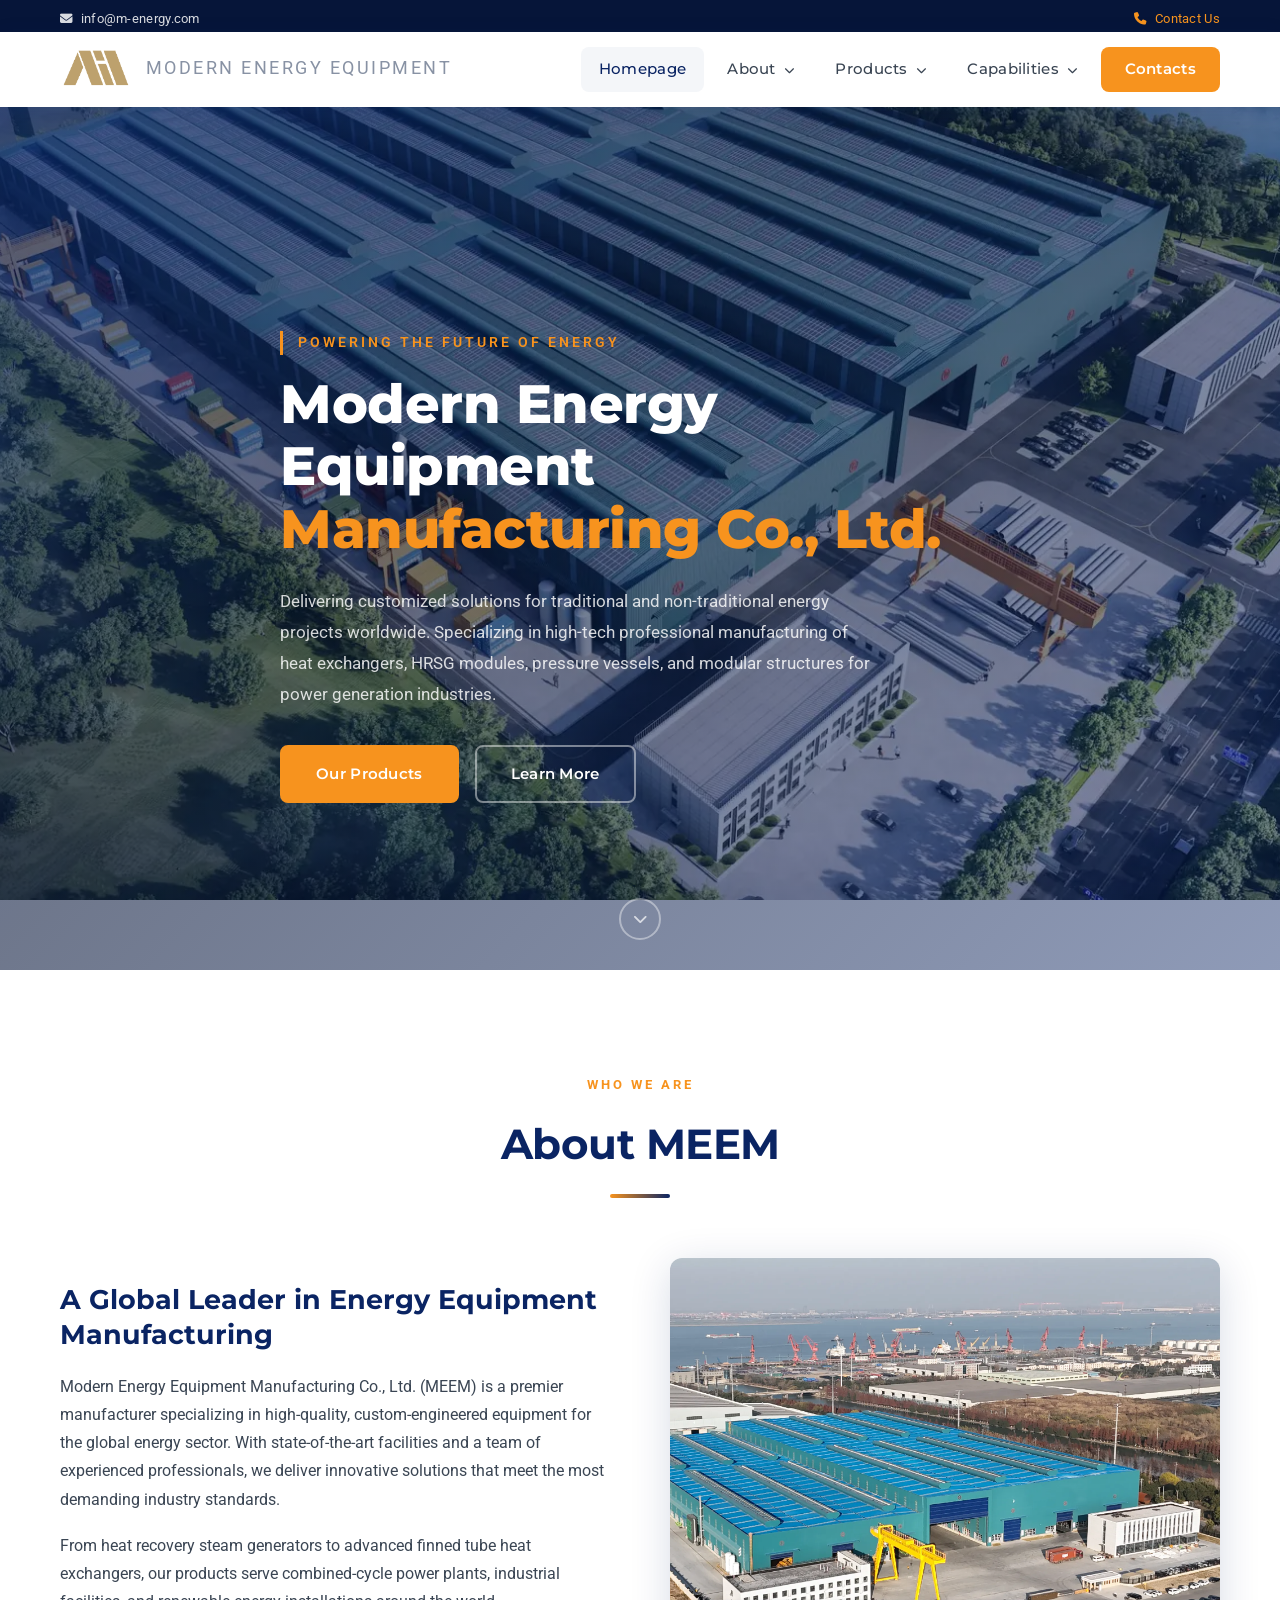
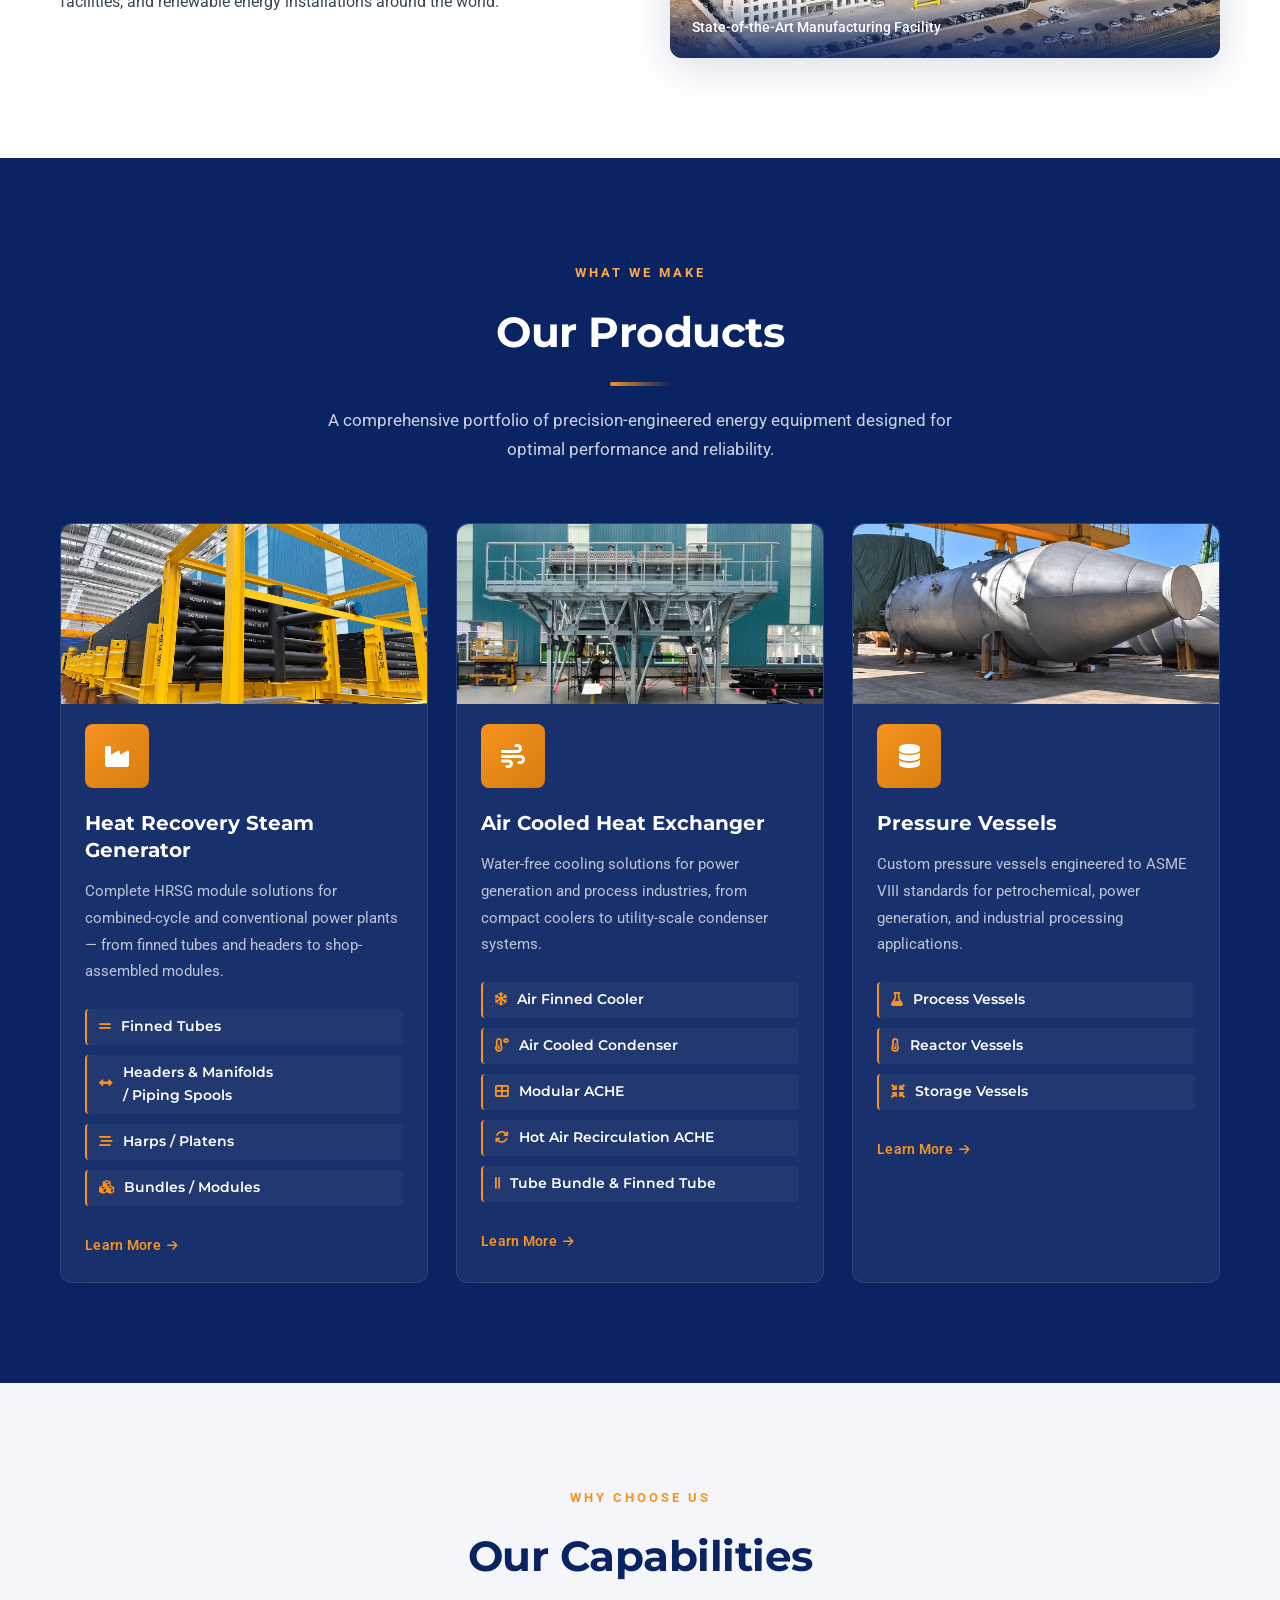
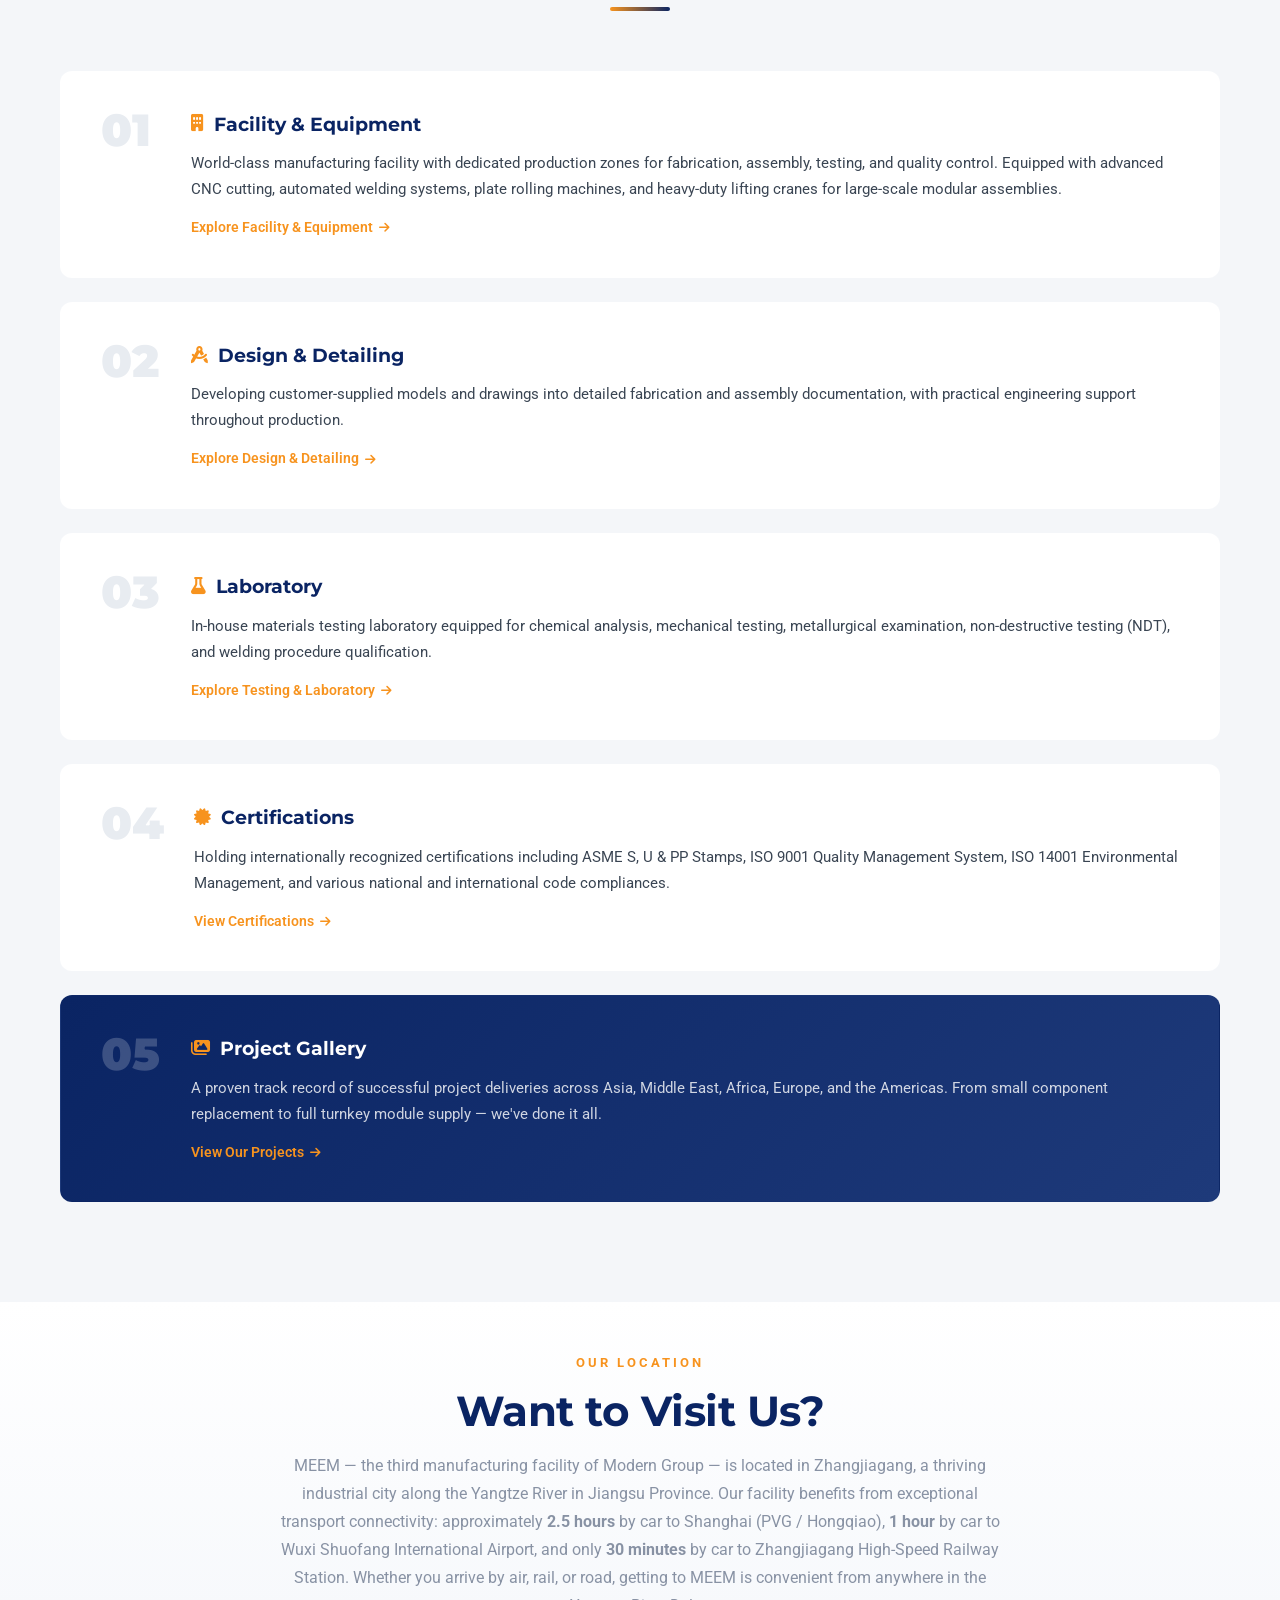
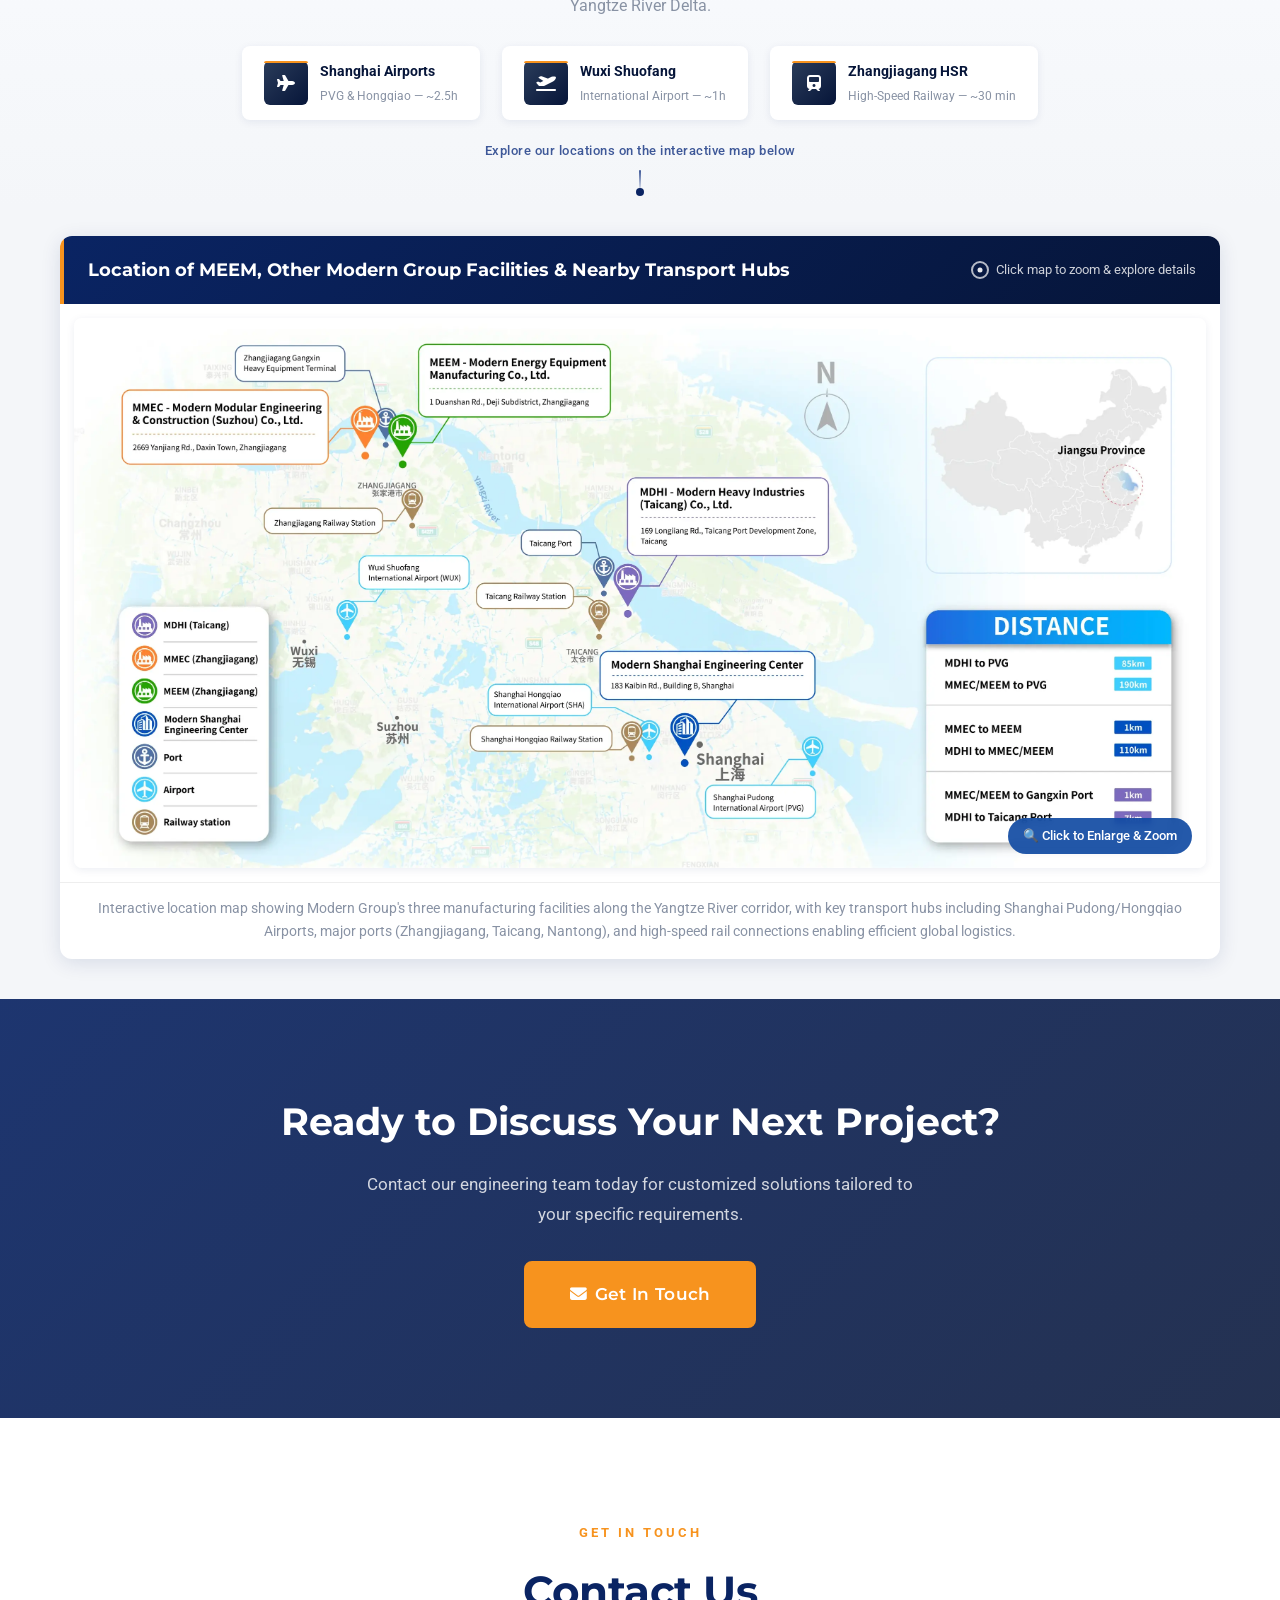
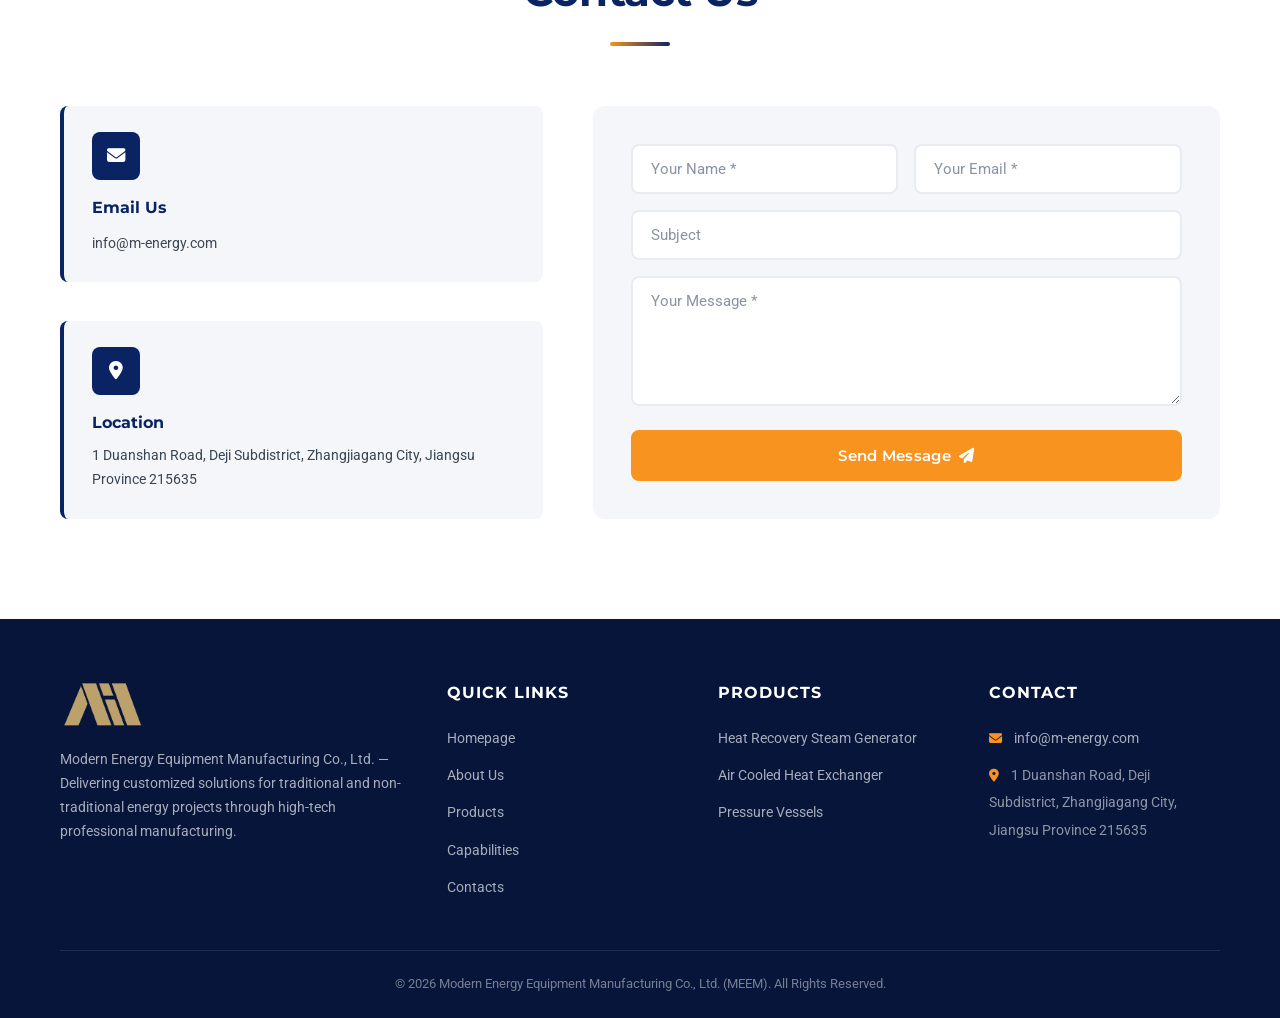
==== index.html @ c02b6c13 "Link every homepage capability to its detail page" ====
<!DOCTYPE html>
<html lang="en">
<head>
    <meta charset="UTF-8">
    <meta name="viewport" content="width=device-width, initial-scale=1.0">
    <title>MEEM | HRSG, Air Cooled Heat Exchanger &amp; Pressure Vessel Manufacturer</title>
    <meta name="description" content="Modern Energy Equipment Manufacturing Co., Ltd. (MEEM) builds HRSG, air cooled heat exchangers, and ASME pressure vessels in Zhangjiagang, China. ASME S/U/PP certified.">
    <script type="application/ld+json">
    {
      "@context": "https://schema.org",
      "@type": "Organization",
      "name": "Modern Energy Equipment Manufacturing Co., Ltd.",
      "alternateName": "MEEM",
      "url": "https://m-energy.com",
      "logo": "https://m-energy.com/images/tablogo.png",
      "email": "info@m-energy.com",
      "address": {
        "@type": "PostalAddress",
        "streetAddress": "1 Duanshan Road, Deji Subdistrict",
        "addressLocality": "Zhangjiagang City",
        "addressRegion": "Jiangsu Province",
        "postalCode": "215635",
        "addressCountry": "CN"
      },
      "description": "MEEM designs and builds HRSG, air cooled heat exchangers, and ASME pressure vessels in Zhangjiagang, China."
    }
    </script>
    <!-- Favicon -->
    <link rel="icon" type="image/png" href="images/iconlogo.png">
    <link rel="shortcut icon" type="image/png" href="images/iconlogo.png">
    <link rel="stylesheet" href="css/styles.css">
    <!-- Google Fonts -->
    <link href="https://fonts.googleapis.com/css2?family=Roboto:wght@300;400;500;700;900&family=Montserrat:wght@400;600;700;800&display=swap" rel="stylesheet">
    <!-- Font Awesome for icons -->
    <link rel="stylesheet" href="https://cdnjs.cloudflare.com/ajax/libs/font-awesome/6.5.1/css/all.min.css">

    <!-- Interactive Map Styles -->
    <style>
        .map-section { padding:28px 0 40px; background:var(--off-white); }
        .map-card { background:var(--white); border-radius:var(--radius-lg); box-shadow:var(--shadow-md); overflow:hidden; }
        .map-title-bar { background:linear-gradient(135deg,var(--primary),var(--primary-dark)); padding:18px 24px; display:flex; align-items:center; justify-content:space-between; flex-wrap:wrap; gap:8px; border-left:4px solid var(--secondary); }
        .map-title-bar h3 { color:#fff; font-family:var(--font-heading); font-size:1.15rem; font-weight:700; margin:0; }
        .map-hint-inline { display:flex; align-items:center; gap:7px; color:rgba(255,255,255,0.8); font-size:0.82rem; }
        .map-hint-dot { width:18px;height:18px;border:2px solid rgba(255,255,255,0.7);border-radius:50%;position:relative;flex-shrink:0; }
        .map-hint-dot::after{content:'';position:absolute;top:50%;left:50%;transform:translate(-50%,-50%);width:5px;height:5px;background:rgba(255,255,255,0.9);border-radius:50%;}
        .map-container { padding:14px; cursor:pointer; transition:background 0.25s; }
        .map-container:hover{background:#f8fafc;}
        .map-image-wrapper { border-radius:var(--radius-md); overflow:hidden; box-shadow:var(--shadow-sm); transition:box-shadow 0.3s ease; position:relative; }
        .map-container:hover .map-image-wrapper { box-shadow:0 8px 28px rgba(21,101,192,0.16); }
        .map-image-wrapper img { width:100%;height:auto;display:block;transition:transform 0.4s ease; }
        .map-container:hover .map-image-wrapper img{transform:scale(1.008);}
        .zoom-badge { position:absolute;bottom:14px;right:14px;background:rgba(13,71,161,0.9);color:#fff;padding:7px 15px;border-radius:20px;font-size:0.8rem;font-weight:500;display:flex;align-items:center;gap:6px;backdrop-filter:blur(4px);transition:all 0.3s ease; }
        .map-container:hover .zoom-badge{background:var(--primary); transform:translateY(-2px); }
        .map-caption-text { padding:14px 24px 16px;text-align:center;color:var(--mid-gray);font-size:0.88rem;line-height:1.65;border-top:1px solid #eee; }

        /* Visit Us Transition Section */
        .visit-transition-section { padding:46px 0 16px; background:linear-gradient(180deg, var(--white) 0%, #f7f9fc 60%, var(--off-white) 100%); text-align:center; position:relative; }
        .visit-content { max-width:820px; margin:0 auto; }
        .visit-tag { display:inline-block; font-size:0.82rem; font-weight:700; text-transform:uppercase; letter-spacing:3px; color:var(--secondary); margin-bottom:12px; }
        .visit-text h2 { font-family:var(--font-heading); font-size:2.6rem; font-weight:700; color:var(--primary); margin:0 0 15px; letter-spacing:-0.5px; line-height:1.2; }
        .visit-desc { font-size:1rem; color:var(--mid-gray); line-height:1.75; margin:0 auto 26px; max-width:720px; }
        .visit-highlights { display:flex; justify-content:center; gap:22px; flex-wrap:wrap; }
        .visit-hl-item { display:flex; align-items:center; gap:12px; background:var(--white); padding:14px 22px; border-radius:var(--radius-md); box-shadow:var(--shadow-sm); transition:transform 0.3s ease, box-shadow 0.3s ease; min-width:180px; }
        .visit-hl-item:hover { transform:translateY(-3px); box-shadow:0 6px 24px rgba(10,36,99,0.12); }
        .visit-hl-icon { width:44px;height:44px;background:linear-gradient(135deg, #2a3c5a 0%, var(--primary-dark) 100%);border-radius:6px;display:flex;align-items:center;justify-content:center;color:#fff;font-size:1rem;flex-shrink:0; position:relative; }
        .visit-hl-icon::before{content:'';position:absolute;top:0;left:0;width:100%;height:2px;background:var(--secondary);border-radius:6px 6px 0 0;}
        .visit-hl-text { text-align:left; }
        .visit-hl-text strong { display:block; font-size:0.85rem; color:var(--primary-dark); font-weight:700; }
        .visit-hl-text span { display:block; font-size:0.78rem; color:var(--mid-gray); margin-top:2px; }
        .visit-arrow-hint { margin-top:20px; }
        .visit-arrow-hint span { display:block; font-size:0.82rem; color:var(--primary-accent); letter-spacing:0.5px; font-weight:500; margin-bottom:8px; }
        .visit-arrow-line { width:2px;height:22px;background:linear-gradient(to bottom, var(--primary-accent), transparent); margin:0 auto; position:relative; border-radius:1px; }
        .visit-arrow-dot { width:8px;height:8px;background:var(--primary); border-radius:50%; position:absolute; bottom:-4px;left:50%;transform:translateX(-50%); animation:visitBounce 1.8s ease-in-out infinite; }
        @keyframes visitBounce { 0%,100%{transform:translateX(-50%) translateY(0);opacity:1;} 50%{transform:translateX(-50%) translateY(6px);opacity:0.5;} }

        /* Lightbox */
        .lb-overlay { display:none;position:fixed;inset:0;background:rgba(0,0,0,0.89);z-index:9999;justify-content:center;align-items:center;backdrop-filter:blur(8px);opacity:0;transition:opacity 0.35s ease; }
        .lb-overlay.active{display:flex;opacity:1;}
        .lb-content{ position:relative;max-width:95vw;max-height:95vh;transform:scale(0.92);transition:transform 0.35s cubic-bezier(0.34,1.56,0.64,1); }
        .lb-overlay.active .lb-content{transform:scale(1); }
        .lb-content img{ max-width:95vw;max-height:90vh;object-fit:contain;border-radius:8px;box-shadow:0 20px 80px rgba(0,0,0,0.5);user-select:none;-webkit-user-drag:none;cursor:grab; }
        .lb-content img:active{cursor:grabbing;}
        .lb-close-btn{ position:fixed;top:22px;right:26px;width:46px;height:46px;background:rgba(255,255,255,0.13);border:1px solid rgba(255,255,255,0.24);border-radius:50%;color:#fff;font-size:20px;cursor:pointer;z-index:10001;display:flex;align-items:center;justify-content:center;transition:all 0.3s ease; }
        .lb-close-btn:hover{ background:rgba(255,255,255,0.28); transform:rotate(90deg); }
        .lb-info-bar{ position:fixed;bottom:24px;left:50%;transform:translateX(-50%);background:rgba(13,71,161,0.9);color:#fff;padding:9px 24px;border-radius:24px;font-size:0.82rem;z-index:10001;backdrop-filter:blur(4px);white-space:nowrap; }
        .lb-zoom-controls{ position:fixed;bottom:76px;right:26px;display:flex;flex-direction:column;gap:7px;z-index:10001; }
        .lb-zoom-btn{ width:42px;height:42px;background:rgba(255,255,255,0.13);border:1px solid rgba(255,255,255,0.24);border-radius:10px;color:#fff;font-size:19px;cursor:pointer;display:flex;align-items:center;justify-content:center;transition:all 0.2s ease; }
        .lb-zoom-btn:hover{ background:rgba(255,255,255,0.28); }
        .lb-zoom-level{ position:fixed;bottom:176px;right:26px;background:rgba(0,0,0,0.55);color:#fff;padding:4px 12px;border-radius:12px;font-size:0.76rem;z-index:10001; }
        @media(max-width:768px){
            .visit-transition-section{padding:36px 0 10px;}
            .visit-text h2{font-size:1.7rem;}
            .visit-desc{font-size:0.92rem;margin-bottom:24px;}
            .visit-highlights{flex-direction:column;align-items:center;gap:14px;}
            .visit-hl-item{min-width:auto;width:100%;max-width:320px;justify-content:flex-start;}
            .map-title-bar{flex-direction:column;text-align:center;}
            .map-container{padding:14px;}
            .lb-zoom-controls{bottom:66px;right:14px;}
            .lb-zoom-btn{width:38px;height:38px;}
            .lb-info-bar{font-size:0.75rem;padding:7px 16px;}
        }
        #heat-recovery .product-card-image img { object-position:center 65%; transform:scale(1); transform-origin:center 65%; }
        #heat-recovery:hover .product-card-image img { transform:scale(1.05); }
        #heat-recovery .header-piping-label { display:flex; flex-direction:column; gap:3px; line-height:1.45; }
        #heat-recovery .header-piping-label > span { display:block; }
        #products .sub-product-list.compact li { font-size:0.86rem; font-weight:600; line-height:1.45; }
        #products .sub-product-list.compact li span { font-size:inherit; font-weight:inherit; line-height:inherit; }
        #heat-recovery .piping-label { font-size:inherit; font-weight:inherit; color:inherit; }
        #heat-recovery .header-piping-item > i { align-self:center; flex-shrink:0; }
    </style>
    <link rel="stylesheet" href="css/product-hero-backgrounds.css?v=20261022-balanced">
</head>
<body>

    <!-- ==================== TOP BAR ==================== -->
    <div class="top-bar">
        <div class="container">
            <div class="top-bar-left">
                <span><i class="fas fa-envelope"></i> info@m-energy.com</span>
            </div>
            <div class="top-bar-right">
                <a href="#contacts"><i class="fas fa-phone"></i> Contact Us</a>
            </div>
        </div>
    </div>

    <!-- ==================== NAVIGATION ==================== -->
    <header class="main-header" id="mainHeader">
        <div class="container">
            <nav class="navbar">
                <!-- Logo -->
                <a href="#homepage" class="logo">
                    <img src="images/tablogo.png" alt="MEEM - Modern Energy Equipment Manufacturing" class="logo-img" />
                    <span class="logo-sub">Modern Energy Equipment</span>
                </a>

                <!-- Mobile Menu Toggle -->
                <button class="mobile-toggle" id="mobileToggle" aria-label="Toggle Menu">
                    <span></span>
                    <span></span>
                    <span></span>
                </button>

                <!-- Navigation Links -->
                <ul class="nav-menu" id="navMenu">
                    <li><a href="#homepage" class="active">Homepage</a></li>

                    <li class="dropdown">
                        <a href="#about">About <i class="fas fa-chevron-down"></i></a>
                        <ul class="dropdown-menu">
                            <li><a href="about-us.html">About Us</a></li>
                            <li><a href="sustainability.html">Sustainability</a></li>
                            <li><a href="governance.html">Governance</a></li>
                        </ul>
                    </li>

                    <li class="dropdown">
                        <a href="#products">Products <i class="fas fa-chevron-down"></i></a>
                        <ul class="dropdown-menu dropdown-wide">
                            <li><a href="heat-recovery.html">Heat Recovery Steam Generator</a></li>
                            <li><a href="air-cooled.html">Air Cooled Heat Exchanger</a></li>
                            <li><a href="pressure-vessels.html">Pressure Vessels</a></li>
                        </ul>
                    </li>

                    <li class="dropdown">
                        <a href="#capabilities">Capabilities <i class="fas fa-chevron-down"></i></a>
                        <ul class="dropdown-menu">
                            <li><a href="facility.html">Facility &amp; Equipment</a></li>
                            <li><a href="design.html">Design &amp; Detailing</a></li>
                            <li><a href="laboratory.html">Laboratory</a></li>
                            <li><a href="certifications.html">Certifications</a></li>
                            <li><a href="project-gallery.html">Project Gallery</a></li>
                        </ul>
                    </li>

                    <li><a href="#contacts" class="btn-nav-contact">Contacts</a></li>
                </ul>
            </nav>
        </div>
    </header>

    <!-- ==================== HERO SECTION ==================== -->
    <section class="hero" id="homepage">
        <div class="hero-overlay"></div>
        <div class="container hero-content">
            <div class="hero-text">
                <span class="hero-tagline">Powering the Future of Energy</span>
                <h1>Modern Energy Equipment<br><span class="highlight">Manufacturing Co., Ltd.</span></h1>
                <p class="hero-description">
                    Delivering customized solutions for traditional and non-traditional energy projects worldwide.
                    Specializing in high-tech professional manufacturing of heat exchangers, HRSG modules,
                    pressure vessels, and modular structures for power generation industries.
                </p>
                <div class="hero-buttons">
                    <a href="#products" class="btn btn-primary">Our Products</a>
                    <a href="about-us.html" class="btn btn-outline">Learn More</a>
                </div>
            </div>
        </div>
        <div class="hero-scroll-indicator">
            <a href="#about-intro"><i class="fas fa-chevron-down"></i></a>
        </div>
    </section>

    <!-- ==================== ABOUT INTRO SECTION ==================== -->
    <section class="section about-intro" id="about-intro">
        <div class="container">
            <div class="section-header">
                <span class="section-tag">Who We Are</span>
                <h2>About MEEM</h2>
                <div class="section-line"></div>
            </div>
            <div class="about-grid">
                <div class="about-content">
                    <h3>A Global Leader in Energy Equipment Manufacturing</h3>
                    <p>
                        Modern Energy Equipment Manufacturing Co., Ltd. (MEEM) is a premier manufacturer
                        specializing in high-quality, custom-engineered equipment for the global energy sector.
                        With state-of-the-art facilities and a team of experienced professionals,
                        we deliver innovative solutions that meet the most demanding industry standards.
                    </p>
                    <p>
                        From heat recovery steam generators to advanced finned tube heat exchangers,
                        our products serve combined-cycle power plants, industrial facilities, and
                        renewable energy installations around the world.
                    </p>
                </div>
                <div class="about-image">
                    <div class="image-frame">
                        <img src="images/workshop_birdview.webp" alt="MEEM Modern Manufacturing Facility" />
                        <div class="image-caption">State-of-the-Art Manufacturing Facility</div>
                    </div>
                </div>
            </div>
        </div>
    </section>

    <!-- ==================== PRODUCTS SECTION ==================== -->
    <section class="section products-section" id="products">
        <div class="container">
            <div class="section-header light">
                <span class="section-tag">What We Make</span>
                <h2>Our Products</h2>
                <div class="section-line"></div>
                <p class="section-desc">
                    A comprehensive portfolio of precision-engineered energy equipment
                    designed for optimal performance and reliability.
                </p>
            </div>

            <div class="products-grid">

                <!-- ========== Category A: Heat Recovery Steam Generator ========== -->
                <div class="product-card product-category" id="heat-recovery">
                    <div class="product-card-image">
                        <img src="images/hrsg-module-bright.webp" alt="Heat Recovery Steam Generator Modules" />
                    </div>
                    <div class="product-icon">
                        <i class="fas fa-industry"></i>
                    </div>
                    <h3>Heat Recovery Steam Generator</h3>
                    <p>Complete HRSG module solutions for combined-cycle and conventional power plants — from finned tubes and headers to shop-assembled modules.</p>
                    <ul class="sub-product-list compact">
                        <li><i class="fas fa-grip-lines"></i> <span>Finned Tubes</span></li>
                        <li class="header-piping-item"><i class="fas fa-arrows-alt-h"></i> <span class="header-piping-label"><span>Headers &amp; Manifolds</span><span class="piping-label">/ Piping Spools</span></span></li>
                        <li><i class="fas fa-stream"></i> <span>Harps / Platens</span></li>
                        <li><i class="fas fa-cubes"></i> <span>Bundles / Modules</span></li>
                    </ul>
                    <a href="heat-recovery.html" class="product-link">Learn More <i class="fas fa-arrow-right"></i></a>
                </div>

                <!-- ========== Category B: Air Cooled Heat Exchanger ========== -->
                <div class="product-card product-category" id="air-cooled">
                    <div class="product-card-image">
                        <img src="images/air_finned_cooler.webp" alt="Air Cooled Heat Exchanger" />
                    </div>
                    <div class="product-icon">
                        <i class="fas fa-wind"></i>
                    </div>
                    <h3>Air Cooled Heat Exchanger</h3>
                    <p>Water-free cooling solutions for power generation and process industries, from compact coolers to utility-scale condenser systems.</p>
                    <ul class="sub-product-list compact">
                        <li><i class="fas fa-snowflake"></i> <span>Air Finned Cooler</span></li>
                        <li><i class="fas fa-temperature-low"></i> <span>Air Cooled Condenser</span></li>
                        <li><i class="fas fa-th-large"></i> <span>Modular ACHE</span></li>
                        <li><i class="fas fa-sync-alt"></i> <span>Hot Air Recirculation ACHE</span></li>
                        <li><i class="fas fa-grip-lines-vertical"></i> <span>Tube Bundle &amp; Finned Tube</span></li>
                    </ul>
                    <a href="air-cooled.html" class="product-link">Learn More <i class="fas fa-arrow-right"></i></a>
                </div>

                <!-- ========== Category C: Pressure Vessels ========== -->
                <div class="product-card product-category" id="pressure-vessels">
                    <div class="product-card-image pv-card-image">
                        <img src="images/pressure_vessel.webp" alt="Pressure Vessel" />
                    </div>
                    <div class="product-icon">
                        <i class="fas fa-database"></i>
                    </div>
                    <h3>Pressure Vessels</h3>
                    <p>Custom pressure vessels engineered to ASME VIII standards for petrochemical, power generation, and industrial processing applications.</p>
                    <ul class="sub-product-list compact">
                        <li><i class="fas fa-flask"></i> <span>Process Vessels</span></li>
                        <li><i class="fas fa-thermometer-half"></i> <span>Reactor Vessels</span></li>
                        <li><i class="fas fa-compress-arrows-alt"></i> <span>Storage Vessels</span></li>
                    </ul>
                    <a href="pressure-vessels.html" class="product-link">Learn More <i class="fas fa-arrow-right"></i></a>
                </div>

            </div>
        </div>
    </section>

    <!-- ==================== CAPABILITIES SECTION ==================== -->
    <section class="section capabilities-section" id="capabilities">
        <div class="container">
            <div class="section-header">
                <span class="section-tag">Why Choose Us</span>
                <h2>Our Capabilities</h2>
                <div class="section-line"></div>
            </div>

            <div class="capabilities-grid">
                <!-- Capability 1: Facility & Equipment -->
                <div class="capability-item">
                    <div class="cap-number">01</div>
                    <div class="cap-content">
                        <h3><i class="fas fa-building"></i> Facility &amp; Equipment</h3>
                        <p>World-class manufacturing facility with dedicated production zones for fabrication, assembly, testing, and quality control. Equipped with advanced CNC cutting, automated welding systems, plate rolling machines, and heavy-duty lifting cranes for large-scale modular assemblies.</p>
                        <a href="facility.html" class="cap-link">Explore Facility &amp; Equipment <i class="fas fa-arrow-right" aria-hidden="true"></i></a>
                    </div>
                </div>

                <!-- Design & Detailing -->
                <div class="capability-item">
                    <div class="cap-number">02</div>
                    <div class="cap-content">
                        <h3><i class="fas fa-drafting-compass"></i> Design &amp; Detailing</h3>
                        <p>Developing customer-supplied models and drawings into detailed fabrication and assembly documentation, with practical engineering support throughout production.</p>
                        <a href="design.html" class="cap-link">Explore Design &amp; Detailing <i class="fas fa-arrow-right"></i></a>
                    </div>
                </div>
                <!-- Capability 3: Laboratory -->
                <div class="capability-item">
                    <div class="cap-number">03</div>
                    <div class="cap-content">
                        <h3><i class="fas fa-flask"></i> Laboratory</h3>
                        <p>In-house materials testing laboratory equipped for chemical analysis, mechanical testing, metallurgical examination, non-destructive testing (NDT), and welding procedure qualification.</p>
                        <a href="laboratory.html" class="cap-link">Explore Testing &amp; Laboratory <i class="fas fa-arrow-right" aria-hidden="true"></i></a>
                    </div>
                </div>

                <!-- Capability 3: Certifications -->
                <div class="capability-item">
                    <div class="cap-number">04</div>
                    <div class="cap-content">
                        <h3><i class="fas fa-certificate"></i> Certifications</h3>
                        <p>Holding internationally recognized certifications including ASME S, U &amp; PP Stamps, ISO 9001 Quality Management System, ISO 14001 Environmental Management, and various national and international code compliances.</p>
                        <a href="certifications.html" class="cap-link">View Certifications <i class="fas fa-arrow-right" aria-hidden="true"></i></a>
                    </div>
                </div>

                <!-- Capability 5: Project Gallery -->
                <div class="capability-item gallery-highlight">
                    <div class="cap-number">05</div>
                    <div class="cap-content">
                        <h3><i class="fas fa-images"></i> Project Gallery</h3>
                        <p>A proven track record of successful project deliveries across Asia, Middle East, Africa, Europe, and the Americas. From small component replacement to full turnkey module supply — we've done it all.</p>
                        <a href="project-gallery.html" class="cap-link">View Our Projects <i class="fas fa-arrow-right"></i></a>
                    </div>
                </div>
            </div>
        </div>
    </section>

    <!-- ==================== VISIT US / LOCATION TRANSITION ==================== -->
    <section class="visit-transition-section" id="visitUs">
        <div class="container">
            <div class="visit-content">
                <div class="visit-text">
                    <span class="visit-tag">Our Location</span>
                    <h2>Want to Visit Us?</h2>
                    <p class="visit-desc">
                        MEEM — the third manufacturing facility of Modern Group — is located in Zhangjiagang,
                        a thriving industrial city along the Yangtze River in Jiangsu Province.
                        Our facility benefits from exceptional transport connectivity: approximately
                        <strong>2.5 hours </strong>by car to Shanghai (PVG / Hongqiao),
                        <strong>1 hour </strong>by car to Wuxi Shuofang International Airport,
                        and only <strong>30 minutes </strong>by car to Zhangjiagang High-Speed Railway Station.
                        Whether you arrive by air, rail, or road, getting to MEEM is convenient from anywhere in the Yangtze River Delta.
                    </p>
                </div>
                <div class="visit-highlights">
                    <div class="visit-hl-item">
                        <div class="visit-hl-icon"><i class="fas fa-plane"></i></div>
                        <div class="visit-hl-text">
                            <strong>Shanghai Airports</strong>
                            <span>PVG &amp; Hongqiao — ~2.5h</span>
                        </div>
                    </div>
                    <div class="visit-hl-item">
                        <div class="visit-hl-icon"><i class="fas fa-plane-departure"></i></div>
                        <div class="visit-hl-text">
                            <strong>Wuxi Shuofang</strong>
                            <span>International Airport — ~1h</span>
                        </div>
                    </div>
                    <div class="visit-hl-item">
                        <div class="visit-hl-icon"><i class="fas fa-train"></i></div>
                        <div class="visit-hl-text">
                            <strong>Zhangjiagang HSR</strong>
                            <span>High-Speed Railway — ~30 min</span>
                        </div>
                    </div>
                </div>
            </div>
            <div class="visit-arrow-hint">
                <span>Explore our locations on the interactive map below</span>
                <div class="visit-arrow-line"><div class="visit-arrow-dot"></div></div>
            </div>
        </div>
    </section>

    <!-- ==================== INTERACTIVE LOCATION MAP ==================== -->
    <section class="map-section" id="locationMap">
        <div class="container">
            <div class="map-card">
                <div class="map-title-bar">
                    <h3>Location of MEEM, Other Modern Group Facilities &amp; Nearby Transport Hubs</h3>
                    <div class="map-hint-inline">
                        <div class="map-hint-dot"></div>
                        Click map to zoom &amp; explore details
                    </div>
                </div>

                <div class="map-container" onclick="openMapLb()">
                    <div class="map-image-wrapper">
                        <img src="images/location_map_lg.webp" alt="Modern Group Strategic Sites & Nearby Transport Hubs Map" loading="lazy" />
                        <div class="zoom-badge">&#128269; Click to Enlarge &amp; Zoom</div>
                    </div>
                </div>
                <div class="map-caption-text">
                    Interactive location map showing Modern Group's three manufacturing facilities along the Yangtze River corridor,
                    with key transport hubs including Shanghai Pudong/Hongqiao Airports, major ports (Zhangjiagang, Taicang, Nantong),
                    and high-speed rail connections enabling efficient global logistics.
                </div>
            </div>
        </div>
    </section>

    <!-- Lightbox Overlay -->
    <div class="lb-overlay" id="mapLbox" onclick="closeMapLbBg(event)">
        <button class="lb-close-btn" onclick="closeMapLbFn()">&times;</button>
        <div class="lb-zoom-level" id="mLvl">100%</div>
        <div class="lb-zoom-controls">
            <button class="lb-zoom-btn" onclick="mZIn(event)" title="Zoom In">+</button>
            <button class="lb-zoom-btn" onclick="mZOut(event)" title="Zoom Out">&minus;</button>
            <button class="lb-zoom-btn" onclick="mZReset(event)" title="Reset">&#8634;</button>
        </div>
        <div class="lb-content"><img src="images/location_map_lg.webp" alt="Map Full Size" id="mImg" /></div>
        <div class="lb-info-bar">&#128270; Scroll to zoom &bull; Drag to pan &bull; Press Esc to close</div>
    </div>

    <script>
    (function(){
        var lb=document.getElementById('mapLbox'),img=document.getElementById('mImg'),lv=document.getElementById('mLvl'),
            zm=1,tx=0,ty=0,dg=false,sX,sY;
        function u(){ img.style.transform='scale('+zm+') translate('+tx+'px,'+ty+'px)'; lv.textContent=Math.round(zm*100)+'%'; }
        window.openMapLb=function(){ lb.classList.add('active'); document.body.style.overflow='hidden'; zm=1;tx=0;ty=0;u(); };
        window.closeMapLbFn=function(){ lb.classList.remove('active'); document.body.style.overflow=''; };
        window.closeMapLbBg=function(e){ if(e.target===lb) closeMapLbFn(); };
        function z(n){ zm=Math.max(.5,Math.min(5,n)); u(); }
        window.mZIn=function(e){if(e)e.stopPropagation();z(zm+0.3);};
        window.mZOut=function(e){if(e)e.stopPropagation();z(zm-0.3);};
        window.mZReset=function(e){if(e)e.stopPropagation();zm=1;tx=0;ty=0;u();};
        lb.addEventListener('wheel',function(e){e.preventDefault();z(zm+(e.deltaY>0?-0.15:0.15));},{passive:false});
        img.addEventListener('mousedown',function(e){if(zm>1){dg=true;sX=e.clientX-tx;sY=e.clientY-ty;img.style.cursor='grabbing';}});
        document.addEventListener('mousemove',function(e){if(!dg)return;tx=e.clientX-sX;ty=e.clientY-sY;u();});
        document.addEventListener('mouseup',function(){dg=false;img.style.cursor=zm>1?'grab':'default';});
        var tD=0,tZ=1;
        img.addEventListener('touchstart',function(e){if(e.touches.length===2){tD=gDist(e.touches);tZ=zm;}else if(e.touches.length===1&&zm>1){dg=true;sX=e.touches[0].clientX-tx;sY=e.touches[0].clientY-ty;}}, {passive:true});
        img.addEventListener('touchmove',function(e){if(e.touches.length===2){e.preventDefault();z(tZ*gDist(e.touches)/tD);}else if(e.touches.length===1&&dg){tx=e.touches[0].clientX-sX;ty=e.touches[0].clientY-sY;u();}}, {passive:false});
        img.addEventListener('touchend',function(){dg=false;});
        function gDist(t){var dx=t[0].clientX-t[1].clientX,dy=t[0].clientY-t[1].clientY;return Math.sqrt(dx*dx+dy*dy);}
        document.addEventListener('keydown',function(e){if(!lb.classList.contains('active'))return;if(e.key==='Escape')closeMapLbFn();else if(e.key==='+'||e.key==='=')mZIn();else if(e.key==='-')mZOut();else if(e.key==='0')mZReset();});
    })();
    </script>

    <!-- ==================== CTA BANNER ==================== -->
    <section class="cta-banner">
        <div class="container">
            <div class="cta-content">
                <h2>Ready to Discuss Your Next Project?</h2>
                <p>Contact our engineering team today for customized solutions tailored to your specific requirements.</p>
                <a href="mailto:info@m-energy.com" class="btn btn-primary btn-large">
                    <i class="fas fa-envelope"></i> Get In Touch
                </a>
            </div>
        </div>
    </section>

    <!-- ==================== CONTACTS SECTION ==================== -->
    <section class="section contacts-section" id="contacts">
        <div class="container">
            <div class="section-header">
                <span class="section-tag">Get In Touch</span>
                <h2>Contact Us</h2>
                <div class="section-line"></div>
            </div>
            <div class="contact-grid">
                <div class="contact-info">
                    <div class="contact-card">
                        <div class="contact-icon"><i class="fas fa-envelope"></i></div>
                        <h4>Email Us</h4>
                        <a href="mailto:info@m-energy.com">info@m-energy.com</a>
                    </div>
                    <div class="contact-card">
                        <div class="contact-icon"><i class="fas fa-map-marker-alt"></i></div>
                        <h4>Location</h4>
                        <p>1 Duanshan Road, Deji Subdistrict, Zhangjiagang City, Jiangsu Province 215635</p>
                    </div>
                </div>
                <div class="contact-form-wrapper">
                    <form class="contact-form" action="form-handler.php" method="POST">
                        <div class="form-row">
                            <div class="form-group">
                                <input type="text" name="name" placeholder="Your Name *" required>
                            </div>
                            <div class="form-group">
                                <input type="email" name="email" placeholder="Your Email *" required>
                            </div>
                        </div>
                        <div class="form-group">
                            <input type="text" name="subject" placeholder="Subject">
                        </div>
                        <div class="form-group">
                            <textarea name="message" rows="5" placeholder="Your Message *" required></textarea>
                        </div>
                        <button type="submit" class="btn btn-primary btn-full">
                            Send Message <i class="fas fa-paper-plane"></i>
                        </button>
                    </form>
                </div>
            </div>
        </div>
    </section>

    <!-- ==================== FOOTER ==================== -->
    <footer class="main-footer">
        <div class="container">
            <div class="footer-grid">
                <div class="footer-col footer-about">
                    <img src="images/tablogo.png" alt="MEEM Logo" class="footer-logo" />
                    <p>Modern Energy Equipment Manufacturing Co., Ltd. — Delivering customized solutions for traditional and non-traditional energy projects through high-tech professional manufacturing.</p>
                </div>
                <div class="footer-col">
                    <h4>Quick Links</h4>
                    <ul>
                        <li><a href="#homepage">Homepage</a></li>
                        <li><a href="about-us.html">About Us</a></li>
                        <li><a href="#products">Products</a></li>
                        <li><a href="index.html#capabilities">Capabilities</a></li>
                        <li><a href="#contacts">Contacts</a></li>
                    </ul>
                </div>
                <div class="footer-col">
                    <h4>Products</h4>
                    <ul>
                        <li><a href="heat-recovery.html">Heat Recovery Steam Generator</a></li>
                        <li><a href="air-cooled.html">Air Cooled Heat Exchanger</a></li>
                        <li><a href="pressure-vessels.html">Pressure Vessels</a></li>
                    </ul>
                </div>
                <div class="footer-col">
                    <h4>Contact</h4>
                    <ul>
                        <li><i class="fas fa-envelope"></i> <a href="mailto:info@m-energy.com">info@m-energy.com</a></li>
                        <li><i class="fas fa-map-marker-alt"></i> <span>1 Duanshan Road, Deji Subdistrict, Zhangjiagang City, Jiangsu Province 215635</span></li>
                    </ul>
                </div>
            </div>
            <div class="footer-bottom">
                <p>&copy; 2026 Modern Energy Equipment Manufacturing Co., Ltd. (MEEM). All Rights Reserved.</p>
            </div>
        </div>
    </footer>

    <!-- Back to Top Button -->
    <button class="back-to-top" id="backToTop" aria-label="Back to Top">
        <i class="fas fa-chevron-up"></i>
    </button>

    <!-- JavaScript -->
    <script src="script.js"></script>
</body>
</html>
---- css/styles.css ----
/* ================================================
   MEEM Website - Main Stylesheet
   Modern Energy Equipment Manufacturing Co., Ltd.
   ================================================ */

/* ---------- CSS Variables ---------- */
:root {
    /* Primary Colors - Deep Industrial Blue */
    --primary: #0a2463;
    --primary-dark: #061539;
    --primary-light: #1e3a7a;
    --primary-accent: #3e5898;

    /* Secondary Colors */
    --secondary: #f7931e;      /* Orange accent (industrial) */
    --secondary-dark: #d67d0f;
    --secondary-light: #ffa94d;

    /* Neutral Colors */
    --white: #ffffff;
    --off-white: #f4f6f9;
    --light-gray: #e8ecf1;
    --mid-gray: #8892a4;
    --dark-gray: #3a4553;
    --near-black: #1a1f2c;

    /* Functional Colors */
    --success: #28a745;
    --error: #dc3545;

    /* Typography */
    --font-primary: 'Roboto', sans-serif;
    --font-heading: 'Montserrat', sans-serif;

    /* Spacing */
    --section-padding: 100px 0;
    --container-width: 1200px;

    /* Transitions */
    --transition-fast: 0.2s ease;
    --transition-normal: 0.3s ease;
    --transition-slow: 0.5s ease;

    /* Shadows */
    --shadow-sm: 0 2px 8px rgba(10,36,99,0.08);
    --shadow-md: 0 4px 20px rgba(10,36,99,0.12);
    --shadow-lg: 0 8px 40px rgba(10,36,99,0.16);
    --shadow-xl: 0 12px 60px rgba(0,0,0,0.2);

    /* Border Radius */
    --radius-sm: 4px;
    --radius-md: 8px;
    --radius-lg: 12px;
    --radius-xl: 20px;
}

/* ---------- Reset & Base ---------- */
*,
*::before,
*::after {
    margin: 0;
    padding: 0;
    box-sizing: border-box;
}

html {
    scroll-behavior: smooth;
    font-size: 16px;
}

body {
    font-family: var(--font-primary);
    color: var(--dark-gray);
    background-color: var(--white);
    line-height: 1.7;
    overflow-x: hidden;
}

img {
    max-width: 100%;
    height: auto;
    display: block;
}

a {
    text-decoration: none;
    color: inherit;
    transition: var(--transition-fast);
}

ul { list-style: none; }

.container {
    max-width: var(--container-width);
    margin: 0 auto;
    padding: 0 20px;
}

.section {
    padding: var(--section-padding);
}

/* ---------- Top Bar ---------- */
.top-bar {
    background: var(--primary-dark);
    color: rgba(255,255,255,0.85);
    font-size: 0.82rem;
    padding: 8px 0;
    letter-spacing: 0.3px;
}

.top-bar .container {
    display: flex;
    justify-content: space-between;
    align-items: center;
}

.top-bar a {
    color: var(--secondary);
}
.top-bar a:hover { color: var(--secondary-light); }

.top-bar i { margin-right: 5px; font-size: 0.78rem; }

/* ---------- Header / Navigation ---------- */
.main-header {
    position: fixed;
    top: 32px; /* top bar height */
    left: 0;
    width: 100%;
    z-index: 1000;
    background: var(--white);
    box-shadow: var(--shadow-md);
    transition: var(--transition-normal);
}

.main-header.scrolled {
    background: var(--white);
    box-shadow: var(--shadow-md);
    top: 0;
}

.navbar {
    display: flex;
    align-items: center;
    justify-content: space-between;
    height: 75px;
}

/* Logo */
.logo {
    display: flex;
    flex-direction: row;
    align-items: center;
    gap: 12px;
    text-decoration: none;
    z-index: 1001;
}

.logo-text {
    font-family: var(--font-heading);
    font-size: 1.8rem;
    font-weight: 800;
    color: var(--primary);
    letter-spacing: 3px;
    transition: var(--transition-normal);
}

/* Logo Image */
.logo-img {
    height: 46px;
    width: auto;
    object-fit: contain;
    transition: var(--transition-normal);
}

.main-header.scrolled .logo-img {
    filter: none;
}

.logo-sub {
    font-size: 1.1rem;
    color:var(--mid-gray);
    text-transform: uppercase;
    letter-spacing: 2.5px;
    margin-top: -2px;
    transition: var(--transition-normal);
}

.main-header.scrolled .logo-text {
    color: var(--primary);
}
.main-header.scrolled .logo-sub {
    color: var(--mid-gray);
}

/* Nav Menu */
.nav-menu {
    display: flex;
    align-items: center;
    gap: 5px;
}

.nav-menu > li > a {
    display: block;
    padding: 10px 18px;
    font-size: 0.92rem;
    font-weight: 500;
    color: var(--dark-gray);
    border-radius: var(--radius-md);
    transition: var(--transition-fast);
    position: relative;
    font-family: var(--font-heading);
    letter-spacing: 0.3px;
}

.nav-menu > li > a:hover,
.nav-menu > li > a.active {
    color: var(--primary);
    background: var(--off-white);
}

.main-header.scrolled .nav-menu > li > a {
    color: var(--dark-gray);
}
.main-header.scrolled .nav-menu > li > a:hover,
.main-header.scrolled .nav-menu > li > a.active {
    color: var(--primary);
    background: var(--off-white);
}

.nav-menu > li > a i {
    font-size: 0.65rem;
    margin-left: 4px;
    transition: var(--transition-fast);
}

/* Dropdown */
.dropdown {
    position: relative;
}

.dropdown-menu {
    position: absolute;
    top: 100%;
    left: 0;
    min-width: 260px;
    background: var(--white);
    box-shadow: var(--shadow-lg);
    border-radius: var(--radius-md);
    padding: 10px 0;
    opacity: 0;
    visibility: hidden;
    transform: translateY(10px);
    transition: var(--transition-normal);
    z-index: 999;
}

.dropdown-wide {
    min-width: 340px;
}

.dropdown:hover .dropdown-menu {
    opacity: 1;
    visibility: visible;
    transform: translateY(0);
}

.dropdown:hover > a i {
    transform: rotate(180deg);
}

.dropdown-menu li a {
    display: block;
    padding: 10px 22px;
    font-size: 0.87rem;
    color: var(--dark-gray);
    transition: var(--transition-fast);
    border-left: 3px solid transparent;
}

.dropdown-menu li a:hover {
    color: var(--primary);
    background: var(--off-white);
    border-left-color: var(--secondary);
    padding-left: 26px;
}

.btn-nav-contact {
    background: var(--secondary) !important;
    color: var(--white) !important;
    border-radius: var(--radius-md) !important;
    font-weight: 600 !important;
    padding: 10px 24px !important;
}

.btn-nav-contact:hover {
    background: var(--secondary-dark) !important;
}

.main-header.scrolled .btn-nav-contact {
    color: var(--white) !important;
}

/* Mobile Toggle */
.mobile-toggle {
    display: none;
    flex-direction: column;
    gap: 5px;
    background: none;
    border: none;
    cursor: pointer;
    padding: 8px;
    z-index: 1001;
}

.mobile-toggle span {
    width: 26px;
    height: 3px;
    background: var(--white);
    border-radius: 2px;
    transition: var(--transition-fast);
}

.main-header.scrolled .mobile-toggle span {
    background: var(--primary);
}

/* ---------- Hero Section ---------- */
.hero {
    position: relative;
    min-height: 100vh;
    display: flex;
    align-items: center;
    justify-content: center;
    background-image: url(../images/factory_visual.webp);
    background-size: cover;
    background-position: center center;
    background-attachment: fixed;
    margin-top: 32px; /* offset for top bar */
}

.hero-overlay {
    position: absolute;
    inset: 0;
    background: linear-gradient(
        135deg,
        rgba(10, 36, 99, 0.70) 0%,
        rgba(6, 21, 57, 0.58) 40%,
        rgba(10, 36, 99, 0.46) 100%
    );
    z-index: 1;
}

.hero-content {
    position: relative;
    z-index: 2;
    padding-top: 90px;
}

.hero-text {
    max-width: 720px;
    animation: fadeInUp 1s ease forwards;
}

.hero-tagline {
    display: inline-block;
    font-size: 0.88rem;
    font-weight: 600;
    color: var(--secondary);
    text-transform: uppercase;
    letter-spacing: 3px;
    margin-bottom: 18px;
    border-left: 3px solid var(--secondary);
    padding-left: 15px;
}

.hero h1 {
    font-family: var(--font-heading);
    font-size: 3.4rem;
    font-weight: 800;
    color: var(--white);
    line-height: 1.15;
    margin-bottom: 25px;
    letter-spacing: -0.5px;
}

.hero h1 .highlight {
    color: var(--secondary);
}

.hero-description {
    font-size: 1.08rem;
    color: rgba(255,255,255,0.82);
    margin-bottom: 35px;
    line-height: 1.8;
    max-width: 600px;
}

.hero-buttons {
    display: flex;
    gap: 16px;
    flex-wrap: wrap;
}

/* Buttons */
.btn {
    display: inline-flex;
    align-items: center;
    gap: 8px;
    padding: 14px 34px;
    font-size: 0.95rem;
    font-weight: 600;
    font-family: var(--font-heading);
    border-radius: var(--radius-md);
    cursor: pointer;
    transition: var(--transition-normal);
    border: 2px solid transparent;
    letter-spacing: 0.3px;
}

.btn-primary {
    background: var(--secondary);
    color: var(--white);
    border-color: var(--secondary);
}

.btn-primary:hover {
    background: var(--secondary-dark);
    border-color: var(--secondary-dark);
    transform: translateY(-2px);
    box-shadow: 0 6px 25px rgba(247,147,30,0.35);
}

.btn-outline {
    background: transparent;
    color: var(--white);
    border-color: rgba(255,255,255,0.45);
}

.btn-outline:hover {
    background: var(--white);
    color: var(--primary);
    border-color: var(--white);
    transform: translateY(-2px);
}

.btn-large {
    padding: 17px 44px;
    font-size: 1.05rem;
}

.btn-full {
    width: 100%;
    justify-content: center;
}

/* Hero Scroll Indicator */
.hero-scroll-indicator {
    position: absolute;
    bottom: 30px;
    left: 50%;
    transform: translateX(-50%);
    z-index: 2;
    animation: bounce 2s infinite;
}

.hero-scroll-indicator a {
    width: 42px;
    height: 42px;
    display: flex;
    align-items: center;
    justify-content: center;
    border: 2px solid rgba(255,255,255,0.4);
    border-radius: 50%;
    color: rgba(255,255,255,0.7);
    font-size: 0.9rem;
}

.hero-scroll-indicator a:hover {
    border-color: var(--secondary);
    color: var(--secondary);
}

/* ---------- Section Headers ---------- */
.section-header {
    text-align: center;
    margin-bottom: 60px;
}

.section-header.light {
    color: var(--white);
}

.section-tag {
    display: inline-block;
    font-size: 0.82rem;
    font-weight: 700;
    text-transform: uppercase;
    letter-spacing: 3px;
    color: var(--secondary);
    margin-bottom: 12px;
}

.section-header.light .section-tag {
    color: var(--secondary-light);
}

.section-header h2 {
    font-family: var(--font-heading);
    font-size: 2.6rem;
    font-weight: 700;
    color: var(--primary);
    margin-bottom: 15px;
    letter-spacing: -0.5px;
}

.section-header.light h2 {
    color: var(--white);
}

.section-line {
    width: 60px;
    height: 4px;
    background: linear-gradient(to right, var(--secondary), var(--primary));
    margin: 0 auto 20px;
    border-radius: 2px;
}

.section-desc {
    max-width: 650px;
    margin: 0 auto;
    color: rgba(255,255,255,0.8);
    font-size: 1.05rem;
    line-height: 1.7;
}

/* ---------- About Intro Section ---------- */
.about-intro {
    background: var(--white);
}

.about-grid {
    display: grid;
    grid-template-columns: 1fr 1fr;
    gap: 60px;
    align-items: center;
}

.about-content h3 {
    font-family: var(--font-heading);
    font-size: 1.7rem;
    color: var(--primary);
    margin-bottom: 20px;
    line-height: 1.3;
}

.about-content p {
    font-size: 0.98rem;
    color: var(--dark-gray);
    margin-bottom: 18px;
    line-height: 1.8;
}

.about-stats {
    display: grid;
    grid-template-columns: repeat(3, 1fr);
    gap: 24px;
    margin-top: 35px;
    padding-top: 30px;
    border-top: 1px solid var(--light-gray);
}

.stat-item {
    text-align: center;
}

.stat-number {
    display: block;
    font-family: var(--font-heading);
    font-size: 2.4rem;
    font-weight: 800;
    color: var(--primary);
}

.stat-label {
    font-size: 0.83rem;
    color: var(--mid-gray);
    font-weight: 500;
    text-transform: uppercase;
    letter-spacing: 0.5px;
}

/* Image Frame */
.image-frame {
    position: relative;
    border-radius: var(--radius-lg);
    overflow: hidden;
    box-shadow: var(--shadow-lg);
}

.image-frame img {
    width: 100%;
    height: 400px;
    object-fit: cover;
    transition: var(--transition-slow);
}

.image-frame:hover img {
    transform: scale(1.04);
}

/* Vessel overview image — preserve 16:9 aspect ratio */
.vessel-overview-image .image-frame {
    aspect-ratio: 16 / 9;
    max-height: 520px;
}

.vessel-overview-image .image-frame img {
    height: 100%;
    object-fit: cover;
    object-position: center;
}

.image-caption {
    position: absolute;
    bottom: 0;
    left: 0;
    right: 0;
    background: linear-gradient(transparent, rgba(10,36,99,0.9));
    color: var(--white);
    padding: 18px 22px;
    font-size: 0.9rem;
    font-weight: 500;
}

/* ---------- Products Section - Light Theme (Alternating Layout) ---------- */
.products-grid-alt {
    display: -webkit-box;
    display: -webkit-flex;
    display: flex;
    -webkit-flex-direction: column;
            flex-direction: column;
}

.products-grid-alt .alt-card {
    /* Use margin instead of flex gap for broader Edge compatibility */
    margin-bottom: 48px;
}

.products-grid-alt .alt-card:last-child {
    margin-bottom: 0;
}

/* Each product row */
.alt-card {
    display: -ms-grid;
    display: grid;
    -ms-grid-columns: 1fr 40px 1.15fr;
    grid-template-columns: 1fr 1.15fr;
    gap: 40px;
    align-items: center;
    background: var(--white);
    border-radius: var(--radius-xl);
    padding: 36px 40px;
    box-shadow: var(--shadow-sm);
    border: 1px solid rgba(10,36,99,0.05);
    transition: var(--transition-normal);
    position: relative;
    overflow: hidden;
    /* Critical fix: prevent grid items from overflowing */
    min-width: 0;
}

/* IE/Edge legacy grid gap fallback via margins */
.alt-card > *:nth-child(1) {
    -ms-grid-column: 1;
}
.alt-card > *:nth-child(2) {
    -ms-grid-column: 3;
}

.alt-card:hover {
    box-shadow: var(--shadow-md);
    transform: translateY(-3px);
}

/* Reverse layout for even items (image on right) */
.alt-card-reverse {
    -ms-grid-columns: 1.15fr 40px 1fr;
    grid-template-columns: 1.15fr 1fr;
}

.alt-card-reverse > *:nth-child(1) {
    -ms-grid-column: 1;
}
.alt-card-reverse > *:nth-child(2) {
    -ms-grid-column: 3;
}

/* ---- Visual / Image side ---- */
.alt-card-visual {
    position: relative;
    min-height: 300px;
    /* Prevent grid blowout */
    min-width: 0;
    max-width: 100%;
}

.alt-img-wrapper {
    width: 100%;
    height: 100%;
    min-height: 280px;
    border-radius: var(--radius-lg);
    overflow: hidden;
    background: linear-gradient(145deg, #f0f4f8, #e8eef5);
    /* Ensure image container fills grid cell properly */
    display: -webkit-box;
    display: -webkit-flex;
    display: flex;
}

.alt-img-wrapper img {
    width: 100%;
    height: 100%;
    min-height: 280px;
    -o-object-fit: cover;
       object-fit: cover;
    -webkit-transition: transform 0.6s ease;
            transition: transform 0.6s ease;
    /* Prevent image overflow in Edge */
    display: block;
}

.alt-card:hover .alt-img-wrapper img {
    transform: scale(1.03);
}

/* Placeholder style for missing images */
.alt-img-wrapper.alt-placeholder {
    display: flex;
    flex-direction: column;
    align-items: center;
    justify-content: center;
    gap: 12px;
    background: linear-gradient(145deg, #f7f9fc, #eceef3);
    border: 2px dashed var(--light-gray);
}

.alt-img-wrapper.alt-placeholder i {
    font-size: 2.4rem;
    color: var(--mid-gray);
    opacity: 0.25;
}

.alt-img-wrapper.alt-placeholder span {
    font-size: 0.85rem;
    font-weight: 600;
    color: var(--mid-gray);
    opacity: 0.35;
    text-transform: uppercase;
    letter-spacing: 1.5px;
}

/* Number badge */
.alt-card-badge {
    position: absolute;
    top: -10px;
    left: 20px;
    width: 44px;
    height: 44px;
    background: linear-gradient(135deg, var(--secondary), var(--secondary-dark));
    color: var(--white);
    border-radius: 50%;
    display: flex;
    align-items: center;
    justify-content: center;
    font-family: var(--font-heading);
    font-size: 1rem;
    font-weight: 800;
    box-shadow: 0 4px 14px rgba(247,147,30,0.35);
    z-index: 2;
}

.alt-card-reverse .alt-card-badge {
    left: auto;
    right: 20px;
}

/* ---- Body / Text side ---- */
.alt-card-body {
    padding: 8px 0;
    /* Prevent text overflow in Edge grid */
    min-width: 0;
    overflow: hidden;
}

.alt-card-icon {
    width: 52px;
    height: 52px;
    background: linear-gradient(135deg, var(--secondary), var(--secondary-dark));
    border-radius: var(--radius-md);
    display: flex;
    align-items: center;
    justify-content: center;
    margin-bottom: 18px;
}

.alt-card-icon i {
    font-size: 1.2rem;
    color: var(--white);
}

/* Color variants for icons per card */
.alt-card-icon-blue {
    background: linear-gradient(135deg, #3b82f6, #1d4ed8);
}
.alt-card-icon-teal {
    background: linear-gradient(135deg, #14b8a6, #0d9488);
}
.alt-card-icon-indigo {
    background: linear-gradient(135deg, #6366f1, #4338ca);
}

.alt-card-body h3 {
    font-family: var(--font-heading);
    font-size: 1.55rem;
    font-weight: 700;
    color: var(--primary);
    margin-bottom: 12px;
    line-height: 1.3;
}

.alt-card-desc {
    font-size: 0.93rem;
    color: var(--dark-gray);
    line-height: 1.75;
    margin-bottom: 22px;
    opacity: 0.88;
}

/* Specs grid — compact feature pills */
.alt-specs-grid {
    display: grid;
    grid-template-columns: 1fr;
    gap: 10px;
}

.alt-spec-item {
    display: flex;
    align-items: flex-start;
    gap: 12px;
    padding: 12px 16px;
    background: var(--off-white);
    border-radius: var(--radius-md);
    border-left: 3px solid transparent;
    transition: var(--transition-fast);
}

.alt-spec-item:hover {
    border-left-color: var(--secondary);
    background: #f0f2f6;
}

.alt-spec-item i {
    color: var(--secondary);
    font-size: 0.88rem;
    margin-top: 3px;
    flex-shrink: 0;
    width: 18px;
    text-align: center;
}

.alt-spec-item span {
    font-size: 0.84rem;
    color: var(--dark-gray);
    line-height: 1.55;
}

.alt-spec-item strong {
    color: var(--primary);
    font-weight: 700;
    font-family: var(--font-heading);
    font-size: 0.82rem;
}

/* ---------- Products Section Light Theme (page-level) ---------- */
.products-section-light {
    background: linear-gradient(180deg, #f8fafc 0%, #eef3f8 40%, #f5f0eb 100%);
    padding: 90px 0 !important;
}

.products-section-light .section-header h2 {
    color: var(--primary);
}

.products-section-intro {
    max-width: 620px;
    margin: 18px auto 0;
    font-size: 1rem;
    color: var(--mid-gray);
    line-height: 1.7;
}

/* ---------- Tech Specs Bar ---------- */
.tech-specs-bar {
    background: var(--off-white) !important;
}

.tech-specs-grid {
    display: grid;
    grid-template-columns: repeat(auto-fit, minmax(240px, 1fr));
    gap: 20px;
}

.tech-spec-item {
    text-align: center;
    padding: 28px 20px;
    background: var(--white);
    border-radius: var(--radius-md);
    box-shadow: var(--shadow-sm);
}

.tech-spec-item i {
    color: var(--secondary);
    font-size: 1.8rem;
    margin-bottom: 12px;
    display: block;
}

.tech-spec-item strong {
    display: block;
    font-size: 1.05rem;
    color: var(--primary);
    margin-bottom: 6px;
}

.tech-spec-item p {
    font-size: 0.85rem;
    color: var(--mid-gray);
}

/* ---------- Page Hero Variants ---------- */
.hrsg-hero {
    margin-top: 75px;
    background: linear-gradient(135deg, var(--primary) 0%, #1a3d6e 50%, var(--primary-dark) 100%);
    padding: 100px 0 70px;
    text-align: center;
    position: relative;
    overflow: hidden;
}

.hero-glow-orb {
    position: absolute;
    bottom: -80px;
    right: -60px;
    width: 350px;
    height: 350px;
    border-radius: 50%;
    background: rgba(247,147,30,0.07);
    filter: blur(50px);
}

.hrsg-hero .container {
    position: relative;
    z-index: 2;
}

.page-hero-tag {
    display: inline-block;
    font-size: 0.82rem;
    font-weight: 700;
    text-transform: uppercase;
    letter-spacing: 3px;
    color: var(--secondary);
    margin-bottom: 12px;
}

.hrsg-hero h1 {
    font-family: var(--font-heading);
    font-size: 2.8rem;
    font-weight: 800;
    color: var(--white);
    letter-spacing: -0.5px;
    margin-bottom: 16px;
}

.hrsg-hero p {
    max-width: 600px;
    margin: 0 auto;
    font-size: 1.05rem;
    color: rgba(255,255,255,0.78);
    line-height: 1.7;
}

/* ---------- Products Section (Original Dark - kept for index) ---------- */
.products-section {
    background: var(--primary);
    color: var(--white);
}

.products-grid {
    display: grid;
    grid-template-columns: repeat(3, 1fr);
    gap: 28px;
}

/* Product Category Cards */
.product-category {
    background: rgba(255,255,255,0.06);
    -webkit-backdrop-filter: blur(10px);
            backdrop-filter: blur(10px);
    border: 1px solid rgba(255,255,255,0.1);
    border-radius: var(--radius-lg);
    padding: 24px;
    transition: var(--transition-normal);
    position: relative;
    overflow: hidden;
    display: flex;
    flex-direction: column;
}

.product-category::before {
    content: '';
    position: absolute;
    top: 0;
    left: 0;
    width: 100%;
    height: 4px;
    background: linear-gradient(to right, var(--secondary), transparent);
    opacity: 0;
    transition: var(--transition-normal);
}

.product-category:hover {
    background: rgba(255,255,255,0.1);
    transform: translateY(-4px);
    border-color: rgba(255,255,255,0.2);
    box-shadow: var(--shadow-lg);
}

.product-category:hover::before {
    opacity: 1;
}

.product-category.featured {
    background: rgba(247,147,30,0.08);
    border-color: rgba(247,147,30,0.25);
}

/* Product card image */
.product-card-image {
    margin: -24px -24px 20px -24px;
    width: calc(100% + 48px);
    height: 180px;
    overflow: hidden;
    border-radius: var(--radius-lg) var(--radius-lg) 0 0;
}

.product-card-image img {
    width: 100%;
    height: 100%;
    object-fit: cover;
    object-position: center;
    -webkit-transition: var(--transition-slow);
            transition: var(--transition-slow);
}

/* Pressure Vessels card image — show lower portion */
.pv-card-image img {
    object-position: center 75%;
}

.product-category:hover .product-card-image img {
    -webkit-transform: scale(1.05);
            transform: scale(1.05);
}

.product-category .product-icon {
    width: 64px;
    height: 64px;
    background: linear-gradient(135deg, var(--secondary), var(--secondary-dark));
    border-radius: var(--radius-md);
    display: flex;
    align-items: center;
    justify-content: center;
    margin-bottom: 22px;
}

.product-icon {
    width: 64px;
    height: 64px;
    background: linear-gradient(135deg, var(--secondary), var(--secondary-dark));
    border-radius: var(--radius-md);
    display: flex;
    align-items: center;
    justify-content: center;
    margin-bottom: 22px;
}

.product-icon i {
    font-size: 1.5rem;
    color: var(--white);
}

.product-category h3 {
    font-family: var(--font-heading);
    font-size: 1.25rem;
    font-weight: 700;
    color: var(--white);
    margin-bottom: 14px;
    line-height: 1.35;
}

.product-category p {
    font-size: 0.95rem;
    color: rgba(255,255,255,0.72);
    line-height: 1.75;
    margin-bottom: 24px;
}

/* Sub-product list (for categories with sub-items) */
.sub-product-list {
    list-style: none;
    display: grid;
    grid-template-columns: repeat(auto-fill, minmax(260px, 1fr));
    gap: 20px;
    margin-bottom: 28px;
    padding: 22px 26px;
    background: rgba(255,255,255,0.04);
    border-radius: var(--radius-md);
    border-left: 3px solid var(--secondary);
}

.sub-product-list li {
    display: flex;
    flex-direction: column;
    gap: 6px;
}

.sub-product-list li i {
    color: var(--secondary);
    font-size: 1rem;
    margin-bottom: 2px;
}

.sub-product-list li span {
    font-family: var(--font-heading);
    font-weight: 700;
    font-size: 1rem;
    color: var(--white);
}

.sub-product-list li p {
    font-size: 0.85rem;
    color: rgba(255,255,255,0.6);
    line-height: 1.65;
    margin-bottom: 0;
}

/* Compact sub-product list for homepage cards */
.sub-product-list.compact {
    grid-template-columns: 1fr;
    gap: 10px;
    padding: 0;
    background: transparent;
    border-left: none;
}

.sub-product-list.compact li {
    flex-direction: row;
    align-items: center;
    gap: 10px;
    padding: 8px 12px;
    background: rgba(255,255,255,0.04);
    border-radius: var(--radius-sm);
    border-left: 2px solid var(--secondary);
}

.sub-product-list.compact li i {
    margin-bottom: 0;
    font-size: 0.85rem;
}

.sub-product-list.compact li span {
    font-size: 0.9rem;
}

.product-link {
    display: inline-flex;
    align-items: center;
    gap: 6px;
    font-size: 0.88rem;
    font-weight: 600;
    color: var(--secondary);
    letter-spacing: 0.3px;
}

.product-link i {
    font-size: 0.75rem;
    transition: var(--transition-fast);
}

.product-link:hover {
    color: var(--secondary-light);
}
.product-link:hover i {
    transform: translateX(4px);
}

/* ---------- Capabilities Section ---------- */
.capabilities-section {
    background: var(--off-white);
}

.capabilities-grid {
    display: flex;
    flex-direction: column;
    gap: 24px;
}

.capability-item {
    display: flex;
    gap: 30px;
    background: var(--white);
    border-radius: var(--radius-lg);
    padding: 36px 40px;
    transition: var(--transition-normal);
    border: 1px solid transparent;
    align-items: flex-start;
}

.capability-item:hover {
    border-color: rgba(247,147,30,0.3);
    box-shadow: var(--shadow-md);
    transform: translateX(6px);
}

.capability-item.gallery-highlight {
    background: linear-gradient(135deg, var(--primary), var(--primary-light));
    color: var(--white);
}

.capability-item.gallery-highlight:hover {
    border-color: transparent;
}

.capability-item.gallery-highlight .cap-content p {
    color: rgba(255,255,255,0.8);
}

.capability-item.gallery-highlight .cap-content h3 {
    color: var(--white);
}

.cap-number {
    font-family: var(--font-heading);
    font-size: 2.8rem;
    font-weight: 900;
    color: var(--light-gray);
    line-height: 1;
    min-width: 60px;
}

.capability-item.gallery-highlight .cap-number {
    color: rgba(255,255,255,0.2);
}

.cap-content {
    flex: 1;
}

.cap-content h3 {
    font-family: var(--font-heading);
    font-size: 1.2rem;
    font-weight: 700;
    color: var(--primary);
    margin-bottom: 10px;
    display: flex;
    align-items: center;
    gap: 10px;
}

.cap-content h3 i {
    color: var(--secondary);
    font-size: 1.05rem;
}

.capability-item.gallery-highlight h3 i {
    color: var(--secondary);
}

.cap-content p {
    font-size: 0.93rem;
    color: var(--dark-gray);
    line-height: 1.75;
}

.cap-link {
    display: inline-flex;
    align-items: center;
    gap: 6px;
    margin-top: 14px;
    font-size: 0.9rem;
    font-weight: 600;
    color: var(--secondary) !important;
}

.cap-link i {
    font-size: 0.75rem;
    transition: var(--transition-fast);
}

.cap-link:hover {
    color: var(--secondary-dark) !important;
}
.cap-link:hover i {
    transform: translateX(4px);
}

/* ---------- CTA Banner ---------- */
.cta-banner {
    background-image: url(../images/factory_visual.webp);
    background-size: cover;
    background-position: center;
    background-attachment: fixed;
    position: relative;
    padding: 90px 0;
}

.cta-banner::before {
    content: '';
    position: absolute;
    inset: 0;
    background: linear-gradient(
        135deg,
        rgba(10,36,99,0.92),
        rgba(6,21,57,0.88)
    );
}

.cta-content {
    position: relative;
    text-align: center;
    z-index: 2;
}

.cta-content h2 {
    font-family: var(--font-heading);
    font-size: 2.4rem;
    font-weight: 700;
    color: var(--white);
    margin-bottom: 16px;
}

.cta-content p {
    font-size: 1.08rem;
    color: rgba(255,255,255,0.8);
    margin-bottom: 32px;
    max-width: 550px;
    margin-left: auto;
    margin-right: auto;
}

/* ---------- Contacts Section ---------- */
.contacts-section {
    background: var(--white);
}

.contact-grid {
    display: grid;
    grid-template-columns: 1fr 1.3fr;
    gap: 50px;
}

.contact-info {
    display: flex;
    flex-direction: column;
    gap: 22px;
    justify-content: space-between;
    height: 100%;
}

.contact-card {
    background: var(--off-white);
    border-radius: var(--radius-md);
    padding: 26px 28px;
    transition: var(--transition-normal);
    border-left: 4px solid var(--primary);
}

.contact-card:hover {
    transform: translateX(6px);
    box-shadow: var(--shadow-sm);
}

.contact-icon {
    width: 48px;
    height: 48px;
    background: var(--primary);
    border-radius: var(--radius-md);
    display: flex;
    align-items: center;
    justify-content: center;
    margin-bottom: 14px;
}

.contact-icon i {
    font-size: 1.15rem;
    color: var(--white);
}

.contact-card h4 {
    font-family: var(--font-heading);
    font-size: 1rem;
    font-weight: 700;
    color: var(--primary);
    margin-bottom: 8px;
}

.contact-card p,
.contact-card a {
    font-size: 0.9rem;
    color: var(--dark-gray);
    line-height: 1.7;
}

.contact-card a:hover {
    color: var(--primary);
}

/* Contact Form */
.contact-form-wrapper {
    background: var(--off-white);
    border-radius: var(--radius-lg);
    padding: 38px;
}

.form-row {
    display: grid;
    grid-template-columns: 1fr 1fr;
    gap: 16px;
}

.form-group {
    margin-bottom: 16px;
}

.form-group input,
.form-group textarea {
    width: 100%;
    padding: 14px 18px;
    font-size: 0.93rem;
    font-family: var(--font-primary);
    border: 2px solid var(--light-gray);
    border-radius: var(--radius-md);
    background: var(--white);
    color: var(--dark-gray);
    transition: var(--transition-fast);
    outline: none;
}

.form-group input:focus,
.form-group textarea:focus {
    border-color: var(--primary);
    box-shadow: 0 0 0 3px rgba(10,36,99,0.1);
}

.form-group input::placeholder,
.form-group textarea::placeholder {
    color: var(--mid-gray);
}

.form-group textarea {
    resize: vertical;
    min-height: 130px;
}

/* ---------- Footer ---------- */
.main-footer {
    background: var(--primary-dark);
    color: rgba(255,255,255,0.75);
    padding: 60px 0 0;
}

.footer-grid {
    display: grid;
    grid-template-columns: 1.5fr 1fr 1fr 1fr;
    gap: 40px;
    padding-bottom: 40px;
    border-bottom: 1px solid rgba(255,255,255,0.1);
}

.footer-col h3 {
    font-family: var(--font-heading);
    font-size: 1.6rem;
    font-weight: 800;
    color: var(--white);
    margin-bottom: 16px;
    letter-spacing: 2px;
}

/* Footer Logo Image */
.footer-logo {
    height: 55px;
    width: auto;
    margin-bottom: 14px;
}

.footer-col h4 {
    font-family: var(--font-heading);
    font-size: 1rem;
    font-weight: 700;
    color: var(--white);
    margin-bottom: 18px;
    text-transform: uppercase;
    letter-spacing: 1px;
}

.footer-col p {
    font-size: 0.88rem;
    line-height: 1.7;
    color: rgba(255,255,255,0.65);
}

.footer-col ul li {
    margin-bottom: 10px;
}

.footer-col ul li a {
    font-size: 0.88rem;
    color: rgba(255,255,255,0.65);
    transition: var(--transition-fast);
}

.footer-col ul li a:hover {
    color: var(--secondary);
    padding-left: 4px;
}

.footer-col ul li span {
    font-size: 0.88rem;
    color: rgba(255,255,255,0.55);
}

.footer-col ul li i {
    color: var(--secondary);
    margin-right: 8px;
    font-size: 0.82rem;
}

.footer-bottom {
    text-align: center;
    padding: 22px 0;
    font-size: 0.84rem;
    color: rgba(255,255,255,0.45);
}

/* ---------- Back to Top Button ---------- */
.back-to-top {
    position: fixed;
    bottom: 30px;
    right: 30px;
    width: 46px;
    height: 46px;
    background: var(--primary);
    color: var(--white);
    border: none;
    border-radius: 50%;
    cursor: pointer;
    display: flex;
    align-items: center;
    justify-content: center;
    font-size: 1rem;
    opacity: 0;
    visibility: hidden;
    transform: translateY(20px);
    transition: var(--transition-normal);
    z-index: 900;
    box-shadow: var(--shadow-md);
}

.back-to-top.visible {
    opacity: 1;
    visibility: visible;
    transform: translateY(0);
}

.back-to-top:hover {
    background: var(--secondary);
    transform: translateY(-3px);
}

/* ---------- Animations ---------- */
@keyframes fadeInUp {
    from {
        opacity: 0;
        transform: translateY(30px);
    }
    to {
        opacity: 1;
        transform: translateY(0);
    }
}

@keyframes bounce {
    0%, 20%, 50%, 80%, 100% { transform: translateX(-50%) translateY(0); }
    40% { transform: translateX(-50%) translateY(-10px); }
    60% { transform: translateX(-50%) translateY(-5px); }
}

/* ---------- Responsive Design ---------- */
@media (max-width: 1024px) {
    .products-grid {
        grid-template-columns: repeat(2, 1fr);
    }
    .footer-grid {
        grid-template-columns: 1fr 1fr;
        gap: 30px;
    }
}

@media (max-width: 768px) {
    :root {
        --section-padding: 70px 0;
    }

    /* Mobile Navigation */
    .mobile-toggle {
        display: flex;
    }

    .nav-menu {
        position: fixed;
        top: 0;
        right: -100%;
        width: 300px;
        height: 100vh;
        background: var(--primary-dark);
        flex-direction: column;
        align-items: flex-start;
        padding: 90px 30px 30px;
        gap: 0;
        transition: var(--transition-normal);
        overflow-y: auto;
        z-index: 999;
    }

    .nav-menu.active {
        right: 0;
    }

    .nav-menu > li {
        width: 100%;
        border-bottom: 1px solid rgba(255,255,255,0.06);
    }

    .nav-menu > li > a {
        color: rgba(255,255,255,0.9) !important;
        padding: 14px 0;
        font-size: 1rem;
    }

    .dropdown-menu {
        position: static;
        opacity: 1;
        visibility: visible;
        transform: none;
        background: rgba(255,255,255,0.05);
        box-shadow: none;
        border-radius: 0;
        padding: 0;
        display: none;
    }

    .dropdown.active .dropdown-menu {
        display: block;
    }

    .dropdown-menu li a {
        color: rgba(255,255,255,0.7) !important;
        padding: 10px 16px;
        border: none;
        font-size: 0.88rem;
    }

    .btn-nav-contact {
        margin-top: 16px;
        text-align: center;
        display: block;
    }

    /* Hero Mobile */
    .hero {
        background-attachment: scroll;
        min-height: 85vh;
    }

    .hero h1 {
        font-size: 2.2rem;
    }

    .hero-description {
        font-size: 0.95rem;
    }

    .hero-buttons {
        flex-direction: column;
    }

    .hero-buttons .btn {
        text-align: center;
        justify-content: center;
    }

    /* About Grid Mobile */
    .about-grid {
        grid-template-columns: 1fr;
        gap: 35px;
    }

    .image-frame img {
        height: 280px;
    }

    .vessel-overview-image .image-frame {
        max-height: 360px;
    }

    .about-stats {
        grid-template-columns: repeat(3, 1fr);
        gap: 12px;
    }

    .stat-number {
        font-size: 1.8rem;
    }

    /* Products Mobile */
    .products-grid {
        grid-template-columns: 1fr;
    }

    /* Alternating layout mobile */
    .products-grid-alt .alt-card {
        margin-bottom: 32px;
    }
    .alt-card,
    .alt-card-reverse {
        -ms-grid-columns: 1fr;
        grid-template-columns: 1fr !important;
        padding: 26px 22px;
    }
    .alt-card > *:nth-child(1),
    .alt-card-reverse > *:nth-child(1),
    .alt-card > *:nth-child(2),
    .alt-card-reverse > *:nth-child(2) {
        -ms-grid-column: 1;
    }
    .alt-card-visual {
        min-height: 200px;
        -webkit-order: -1;
                order: -1; /* image always on top on mobile */
    }
    .alt-img-wrapper {
        min-height: 200px;
    }
    .alt-card-badge {
        top: 12px;
        left: 12px;
    }
    .alt-card-reverse .alt-card-badge {
        left: 12px;
        right: auto;
    }
    .alt-specs-grid {
        grid-template-columns: 1fr;
        gap: 8px;
    }

    .product-category {
        padding: 24px;
    }

    .product-card-image {
        margin: -24px -24px 20px -24px;
        width: calc(100% + 48px);
        height: 160px;
    }

    .sub-product-list {
        grid-template-columns: 1fr;
        gap: 16px;
        padding: 18px 16px;
    }

    .sub-product-list.compact {
        gap: 8px;
    }

    .section-header h2 {
        font-size: 1.9rem;
    }

    /* Capabilities Mobile */
    .capability-item {
        flex-direction: column;
        gap: 16px;
        padding: 26px;
    }

    .cap-number {
        font-size: 2rem;
    }

    /* Contact Mobile */
    .contact-grid {
        grid-template-columns: 1fr;
        gap: 30px;
    }

    .form-row {
        grid-template-columns: 1fr;
    }

    /* Footer Mobile */
    .footer-grid {
        grid-template-columns: 1fr;
        gap: 30px;
    }

    /* CTA Banner */
    .cta-content h2 {
        font-size: 1.7rem;
    }

    /* Top bar hidden on very small screens */
    .top-bar {
        display: none;
    }
    .main-header {
        top: 0;
    }
    .hero {
        margin-top: 0;
    }
}

@media (max-width: 480px) {
    .hero h1 {
        font-size: 1.8rem;
    }
    .logo-text {
        font-size: 1.5rem;
    }
    .about-stats {
        grid-template-columns: 1fr;
        gap: 20px;
    }
    .stat-number {
        font-size: 2.2rem;
    }
}
---- css/product-hero-backgrounds.css ----
/* Product-based photographic hero backgrounds with a contrast-safe text layer. */
.product-photo-hero {
 background-image:radial-gradient(ellipse at 50% 45%,rgba(12,17,23,.16),rgba(12,17,23,0) 72%),linear-gradient(180deg,rgba(12,17,23,.40),rgba(12,17,23,.46)),var(--product-hero-image) !important;
 background-size:cover !important;
 background-position:center !important;
 background-repeat:no-repeat !important;
 background-attachment:scroll !important;
}
.page-hero.product-photo-hero {
 min-height:clamp(360px,33.333vw,560px);
 display:flex;align-items:center;justify-content:center;
 padding:80px 0 68px !important;
}
.product-photo-hero h1 {
 color:#fff !important;
 text-shadow:0 2px 12px rgba(0,0,0,.38);
}
.product-photo-hero p {
 color:#fff !important;
 text-shadow:0 1px 6px rgba(0,0,0,.35);
}
.page-hero.product-photo-hero .container > span {
 color:#ffbd69 !important;
 text-shadow:0 1px 5px rgba(0,0,0,.4);
}
.hero.product-photo-hero .hero-overlay {
 background:linear-gradient(90deg,rgba(3,15,34,.16),rgba(3,15,34,.04) 65%,transparent);
}
@media(max-width:700px) {
 .page-hero.product-photo-hero { min-height:340px;padding:76px 0 54px !important; }
 .page-hero.product-photo-hero h1 { font-size:clamp(1.9rem,7vw,2.6rem) !important; }
}
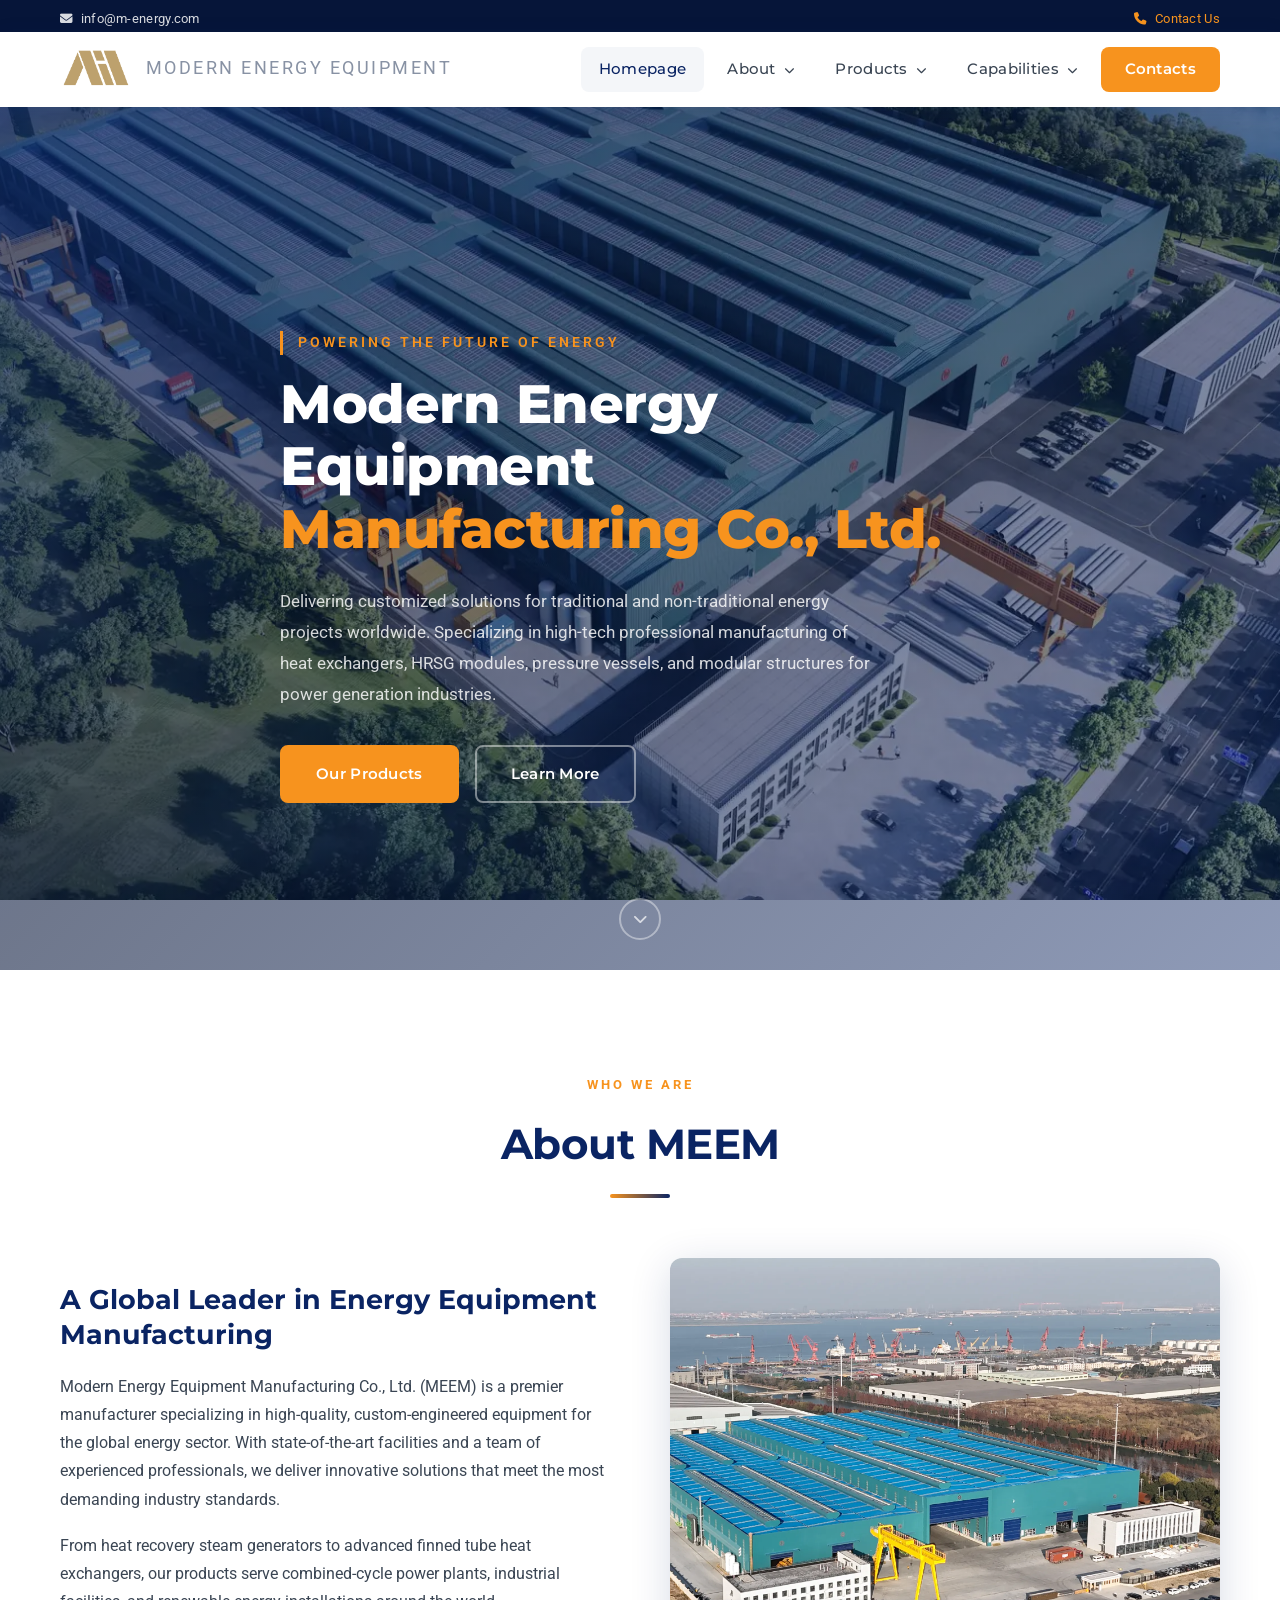
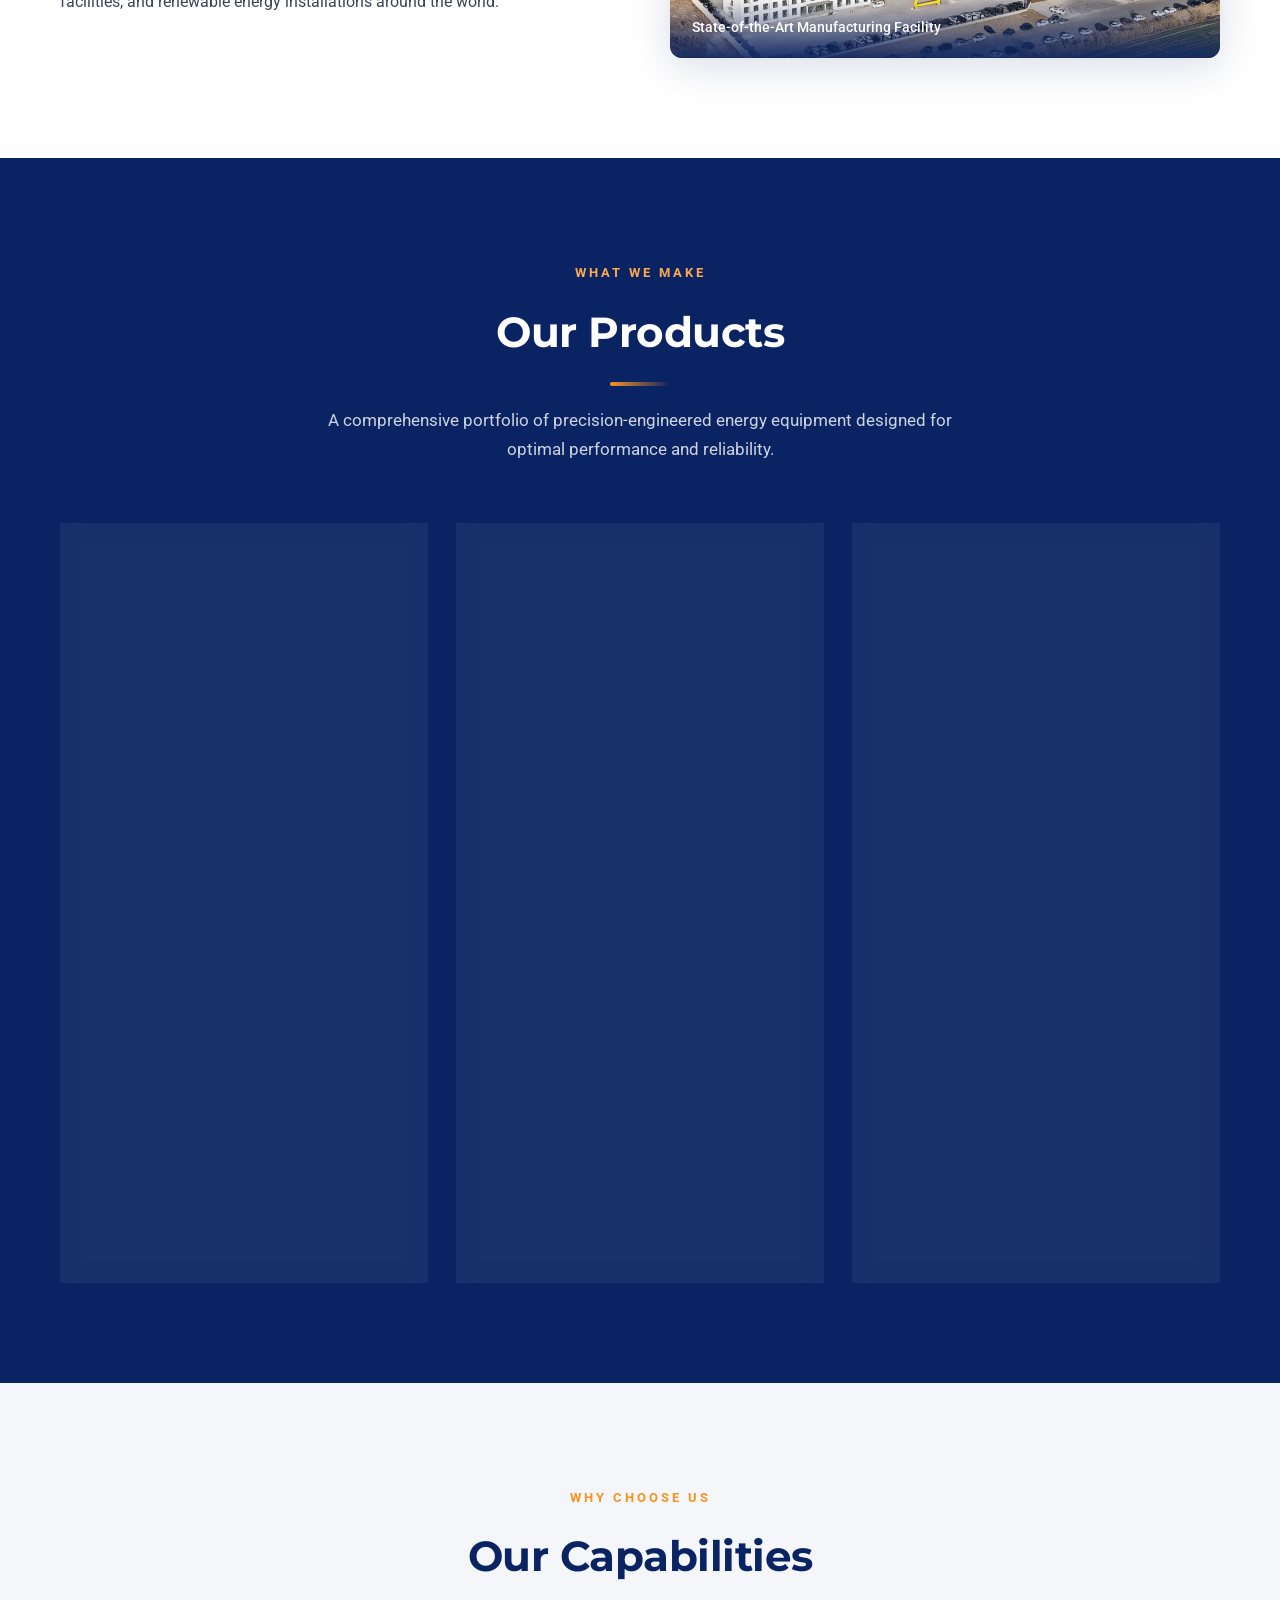
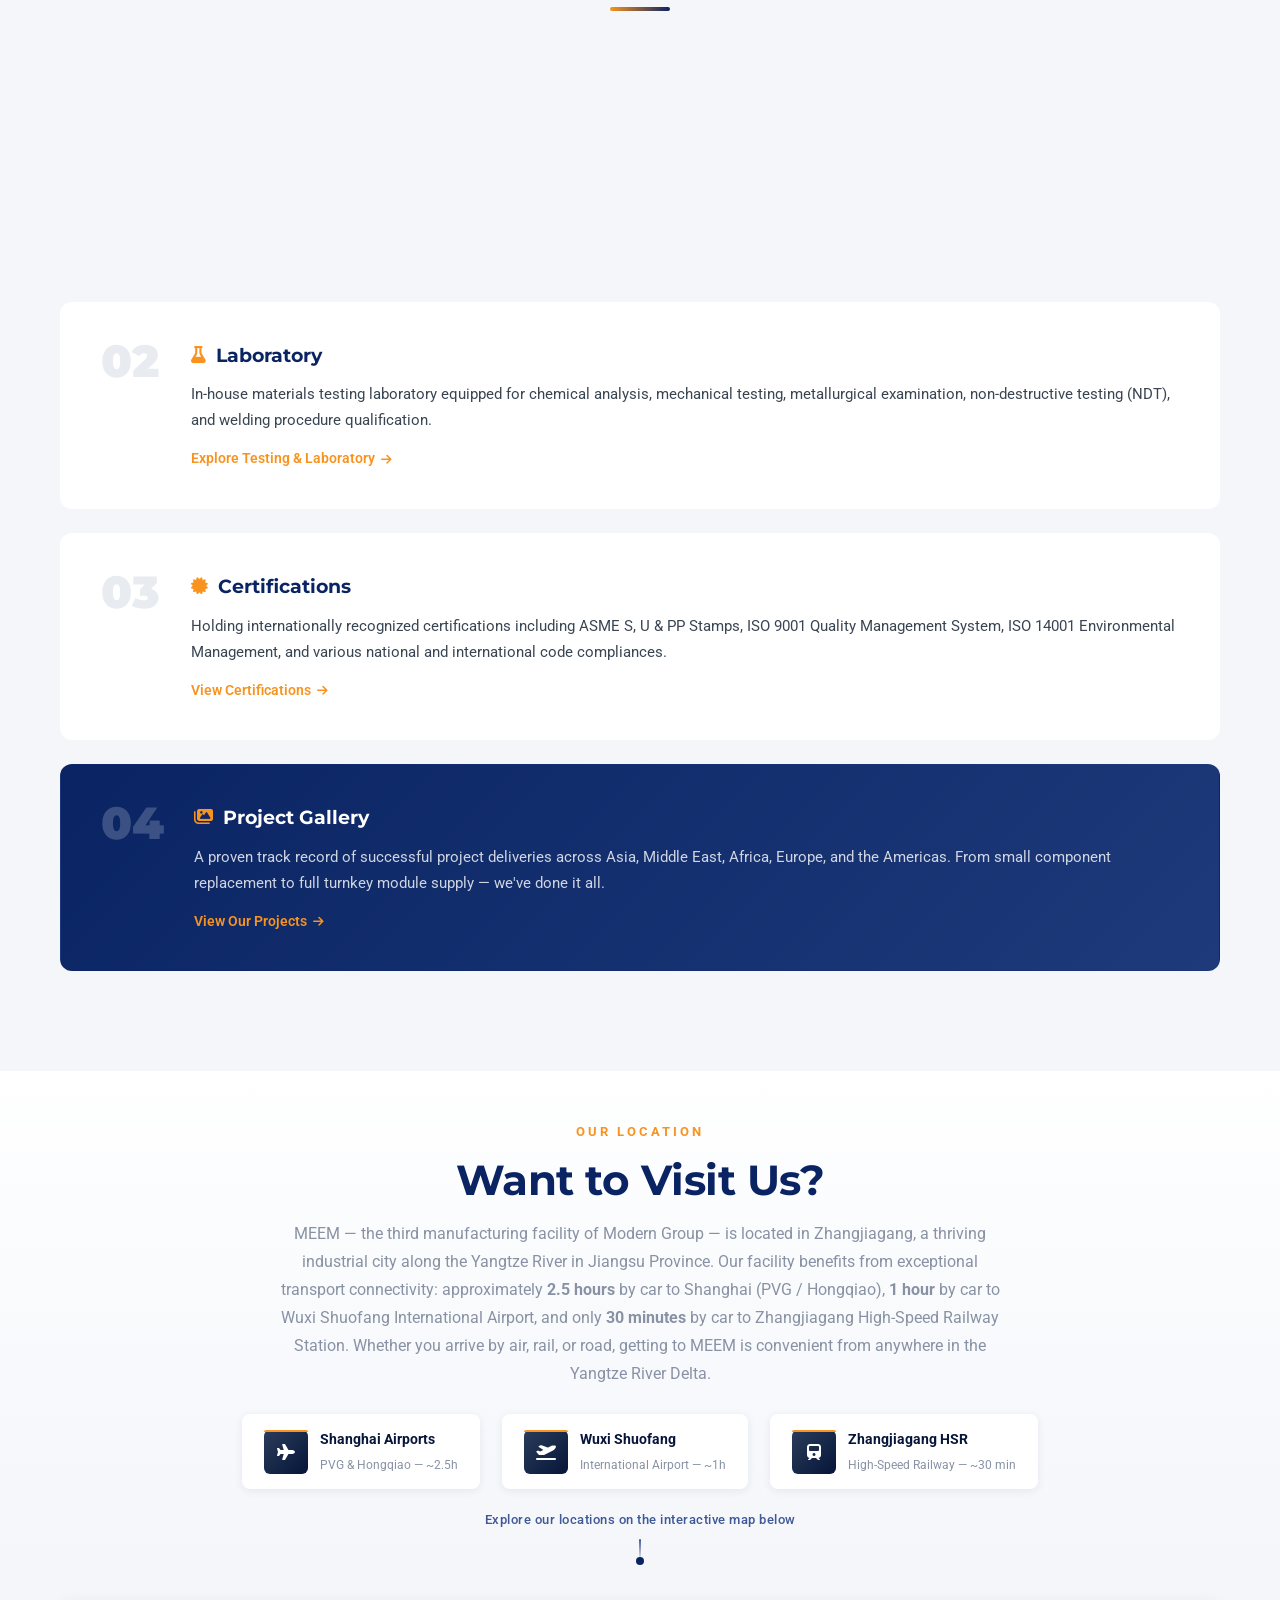
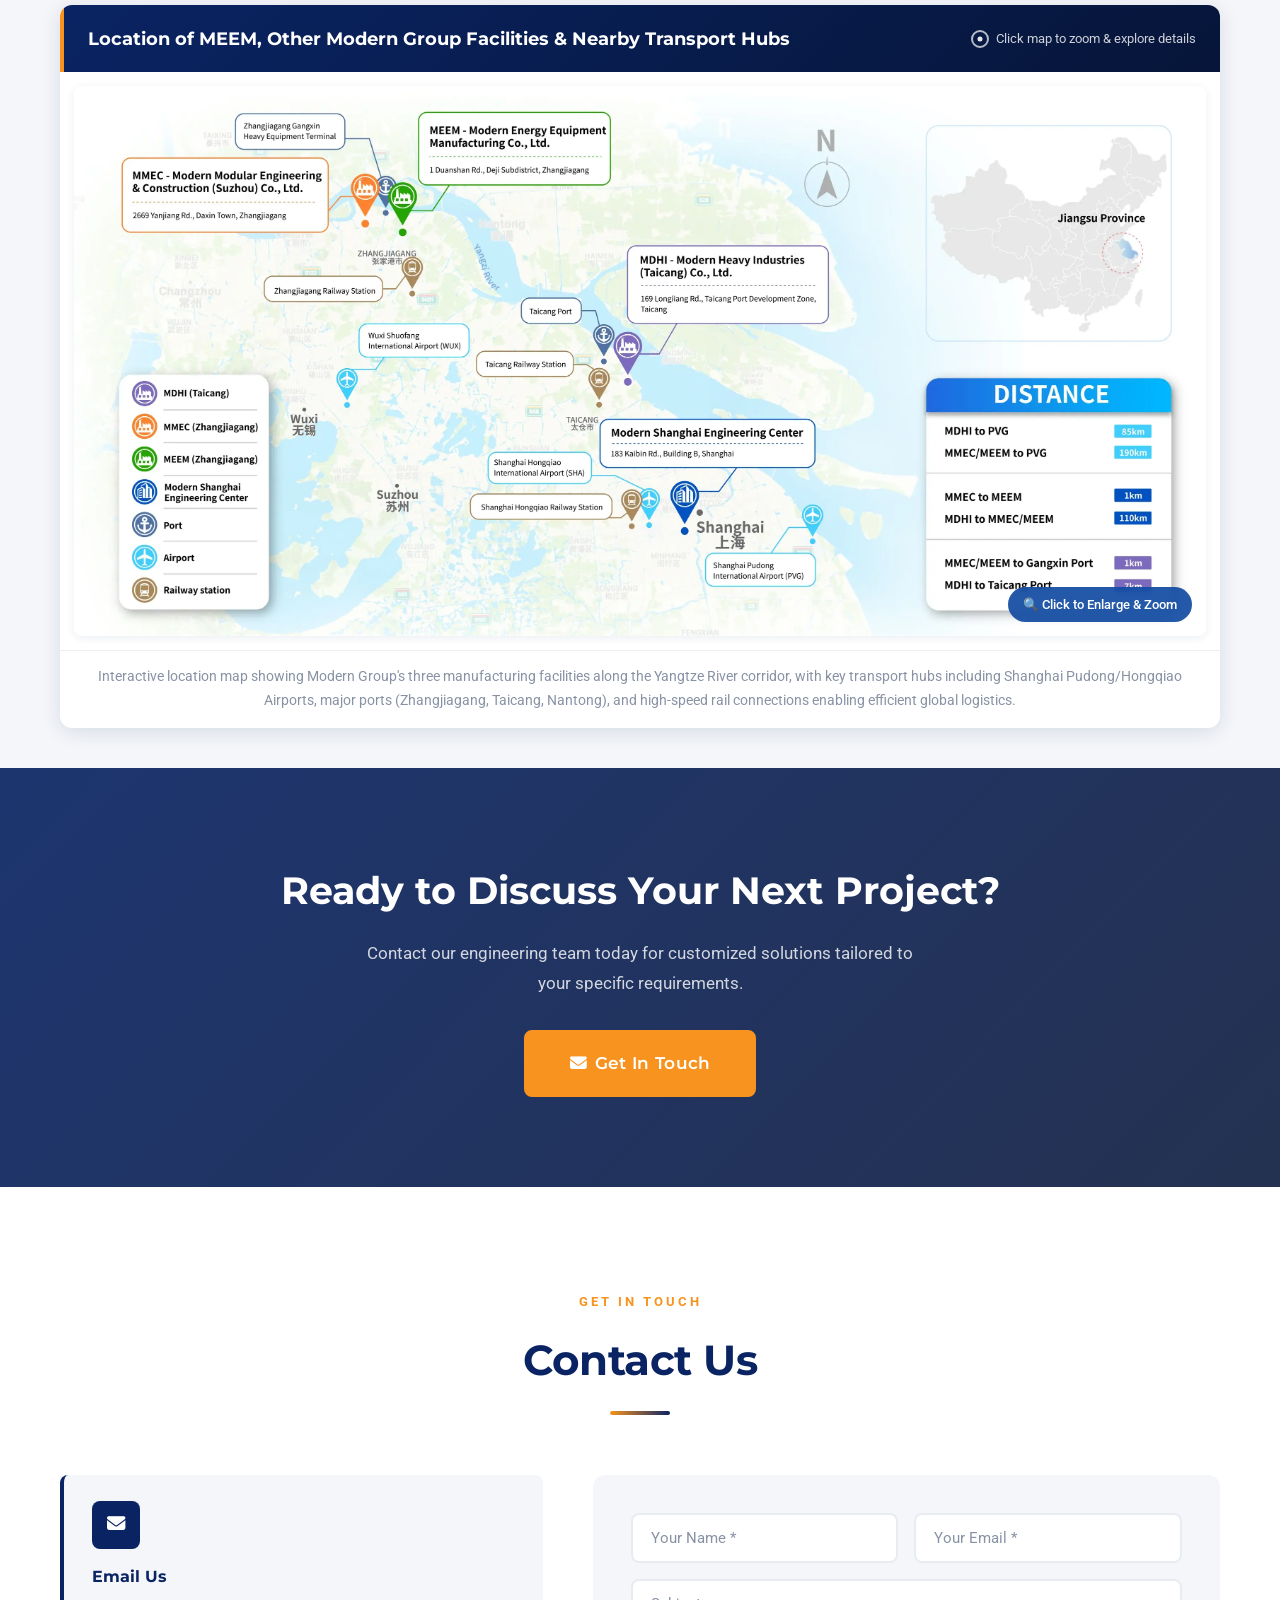
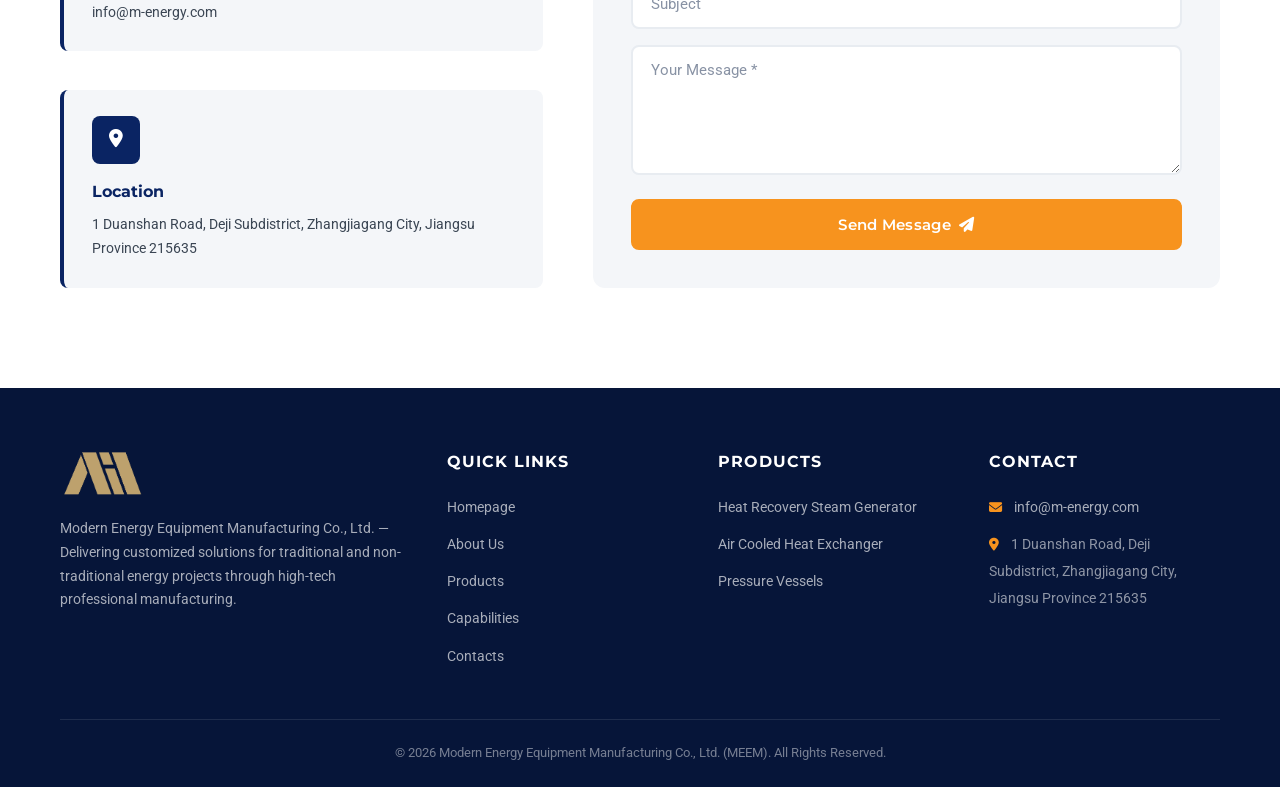
==== commit bd8dfc34: "Prepare website release without Design and Detailing capability" ====
--- a/index.html
+++ b/index.html
@@ -167,7 +167,7 @@
                         <a href="#capabilities">Capabilities <i class="fas fa-chevron-down"></i></a>
                         <ul class="dropdown-menu">
                             <li><a href="facility.html">Facility &amp; Equipment</a></li>
-                            <li><a href="design.html">Design &amp; Detailing</a></li>
+                            
                             <li><a href="laboratory.html">Laboratory</a></li>
                             <li><a href="certifications.html">Certifications</a></li>
                             <li><a href="project-gallery.html">Project Gallery</a></li>
@@ -331,19 +331,9 @@
                         <a href="facility.html" class="cap-link">Explore Facility &amp; Equipment <i class="fas fa-arrow-right" aria-hidden="true"></i></a>
                     </div>
                 </div>
-
-                <!-- Design & Detailing -->
+                <!-- Capability 3: Laboratory -->
                 <div class="capability-item">
                     <div class="cap-number">02</div>
-                    <div class="cap-content">
-                        <h3><i class="fas fa-drafting-compass"></i> Design &amp; Detailing</h3>
-                        <p>Developing customer-supplied models and drawings into detailed fabrication and assembly documentation, with practical engineering support throughout production.</p>
-                        <a href="design.html" class="cap-link">Explore Design &amp; Detailing <i class="fas fa-arrow-right"></i></a>
-                    </div>
-                </div>
-                <!-- Capability 3: Laboratory -->
-                <div class="capability-item">
-                    <div class="cap-number">03</div>
                     <div class="cap-content">
                         <h3><i class="fas fa-flask"></i> Laboratory</h3>
                         <p>In-house materials testing laboratory equipped for chemical analysis, mechanical testing, metallurgical examination, non-destructive testing (NDT), and welding procedure qualification.</p>
@@ -353,7 +343,7 @@
 
                 <!-- Capability 3: Certifications -->
                 <div class="capability-item">
-                    <div class="cap-number">04</div>
+                    <div class="cap-number">03</div>
                     <div class="cap-content">
                         <h3><i class="fas fa-certificate"></i> Certifications</h3>
                         <p>Holding internationally recognized certifications including ASME S, U &amp; PP Stamps, ISO 9001 Quality Management System, ISO 14001 Environmental Management, and various national and international code compliances.</p>
@@ -363,7 +353,7 @@
 
                 <!-- Capability 5: Project Gallery -->
                 <div class="capability-item gallery-highlight">
-                    <div class="cap-number">05</div>
+                    <div class="cap-number">04</div>
                     <div class="cap-content">
                         <h3><i class="fas fa-images"></i> Project Gallery</h3>
                         <p>A proven track record of successful project deliveries across Asia, Middle East, Africa, Europe, and the Americas. From small component replacement to full turnkey module supply — we've done it all.</p>
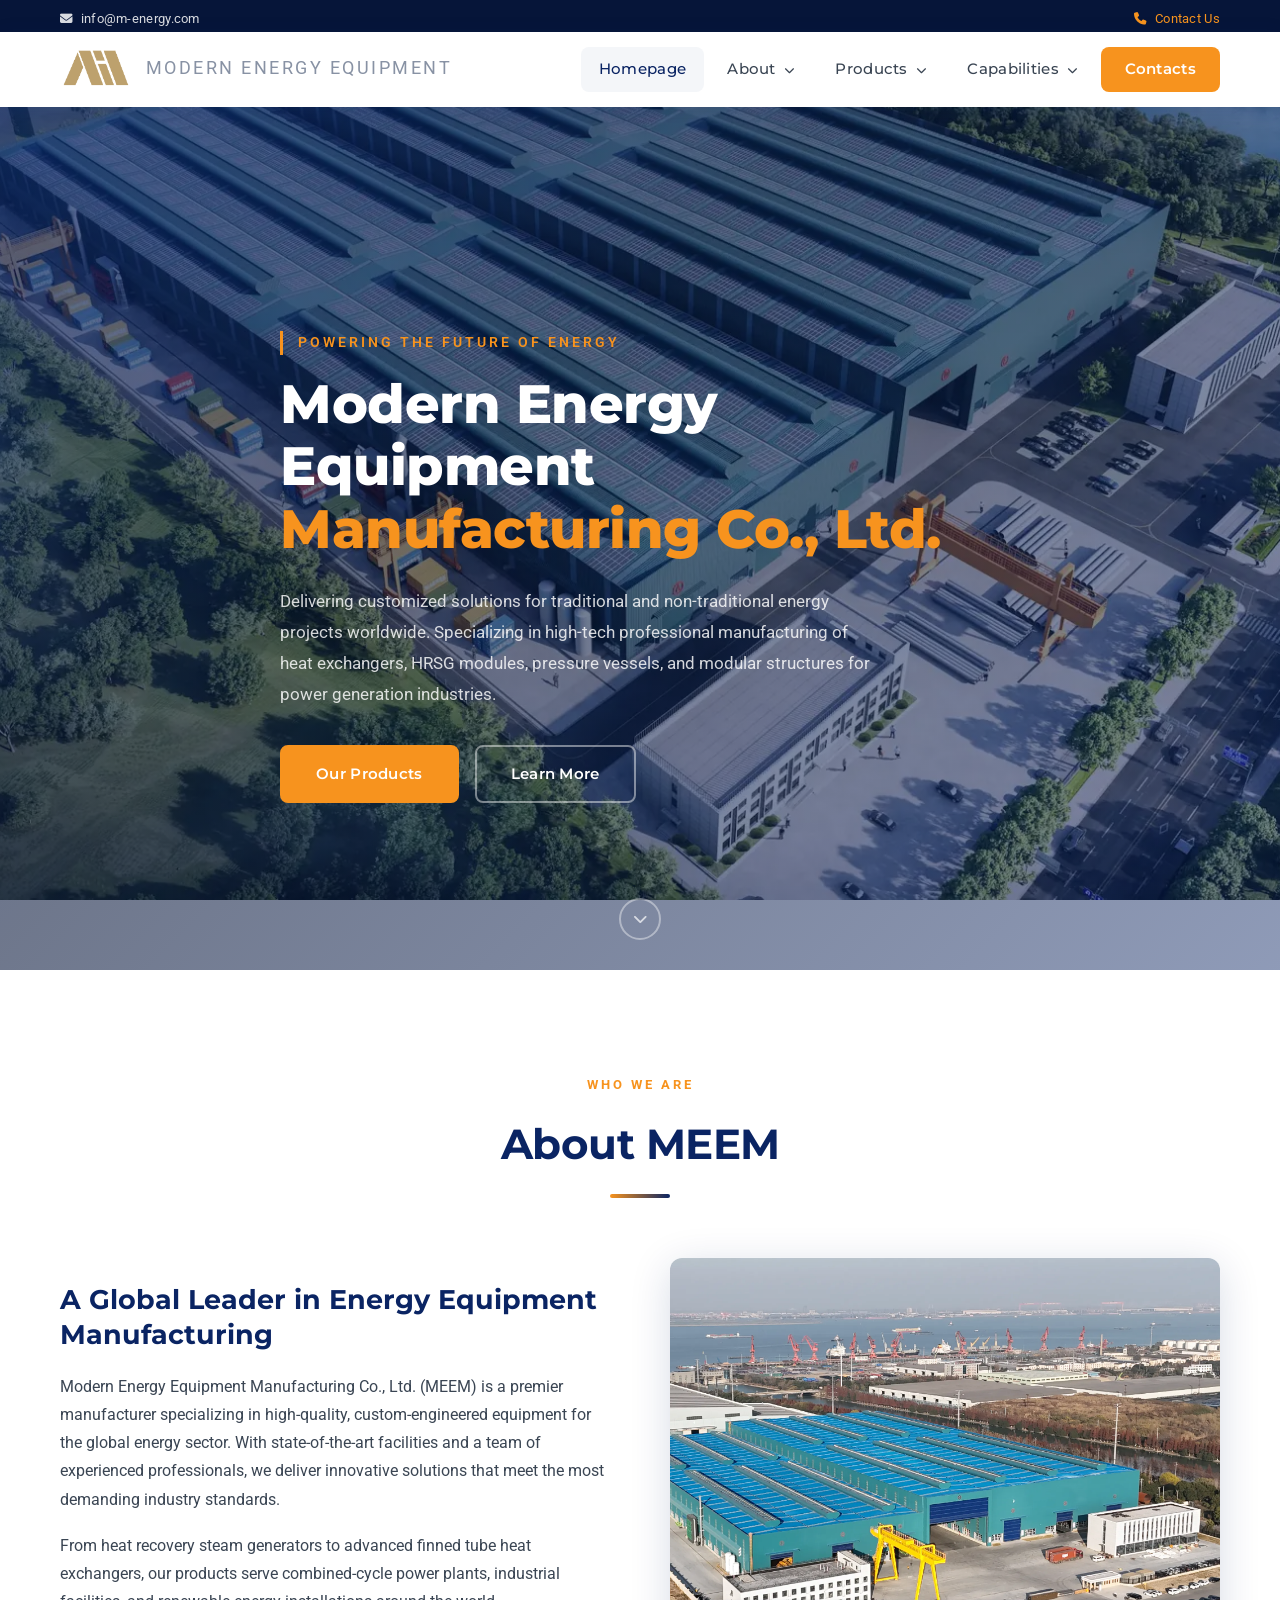
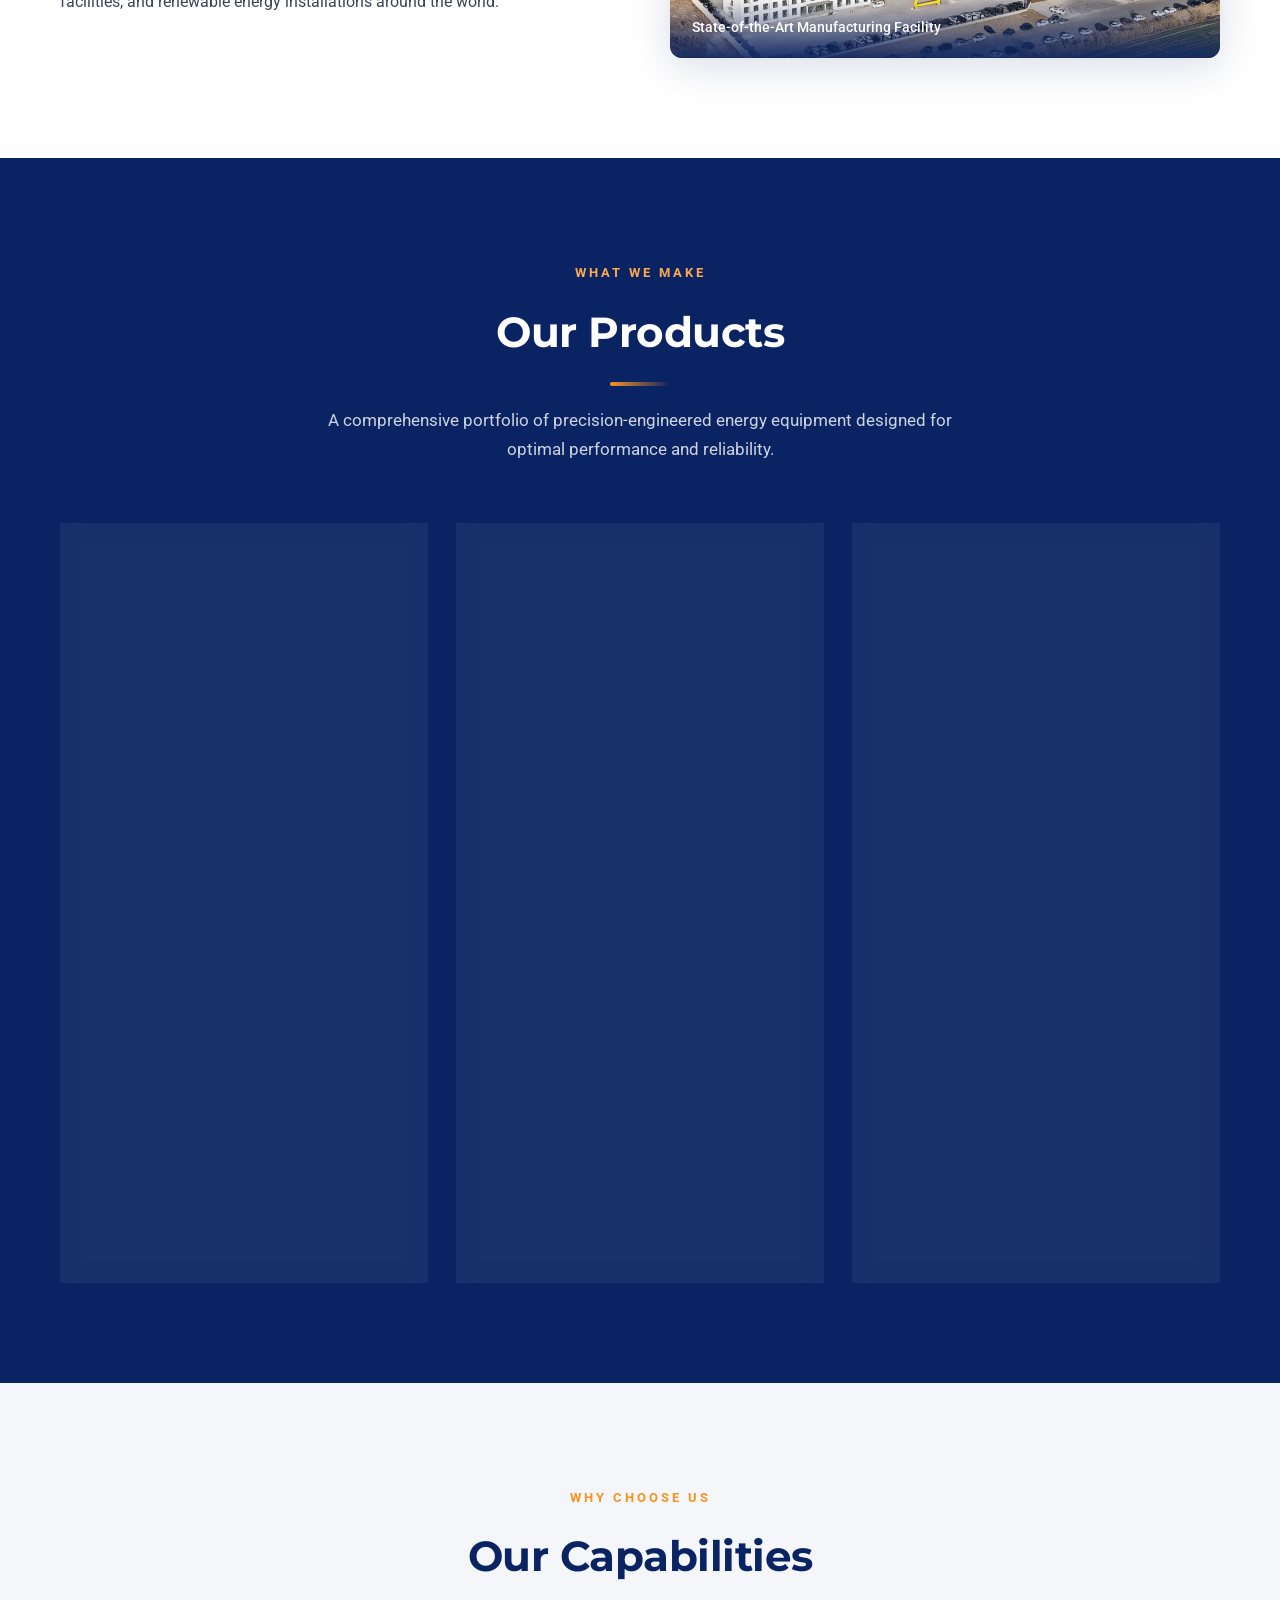
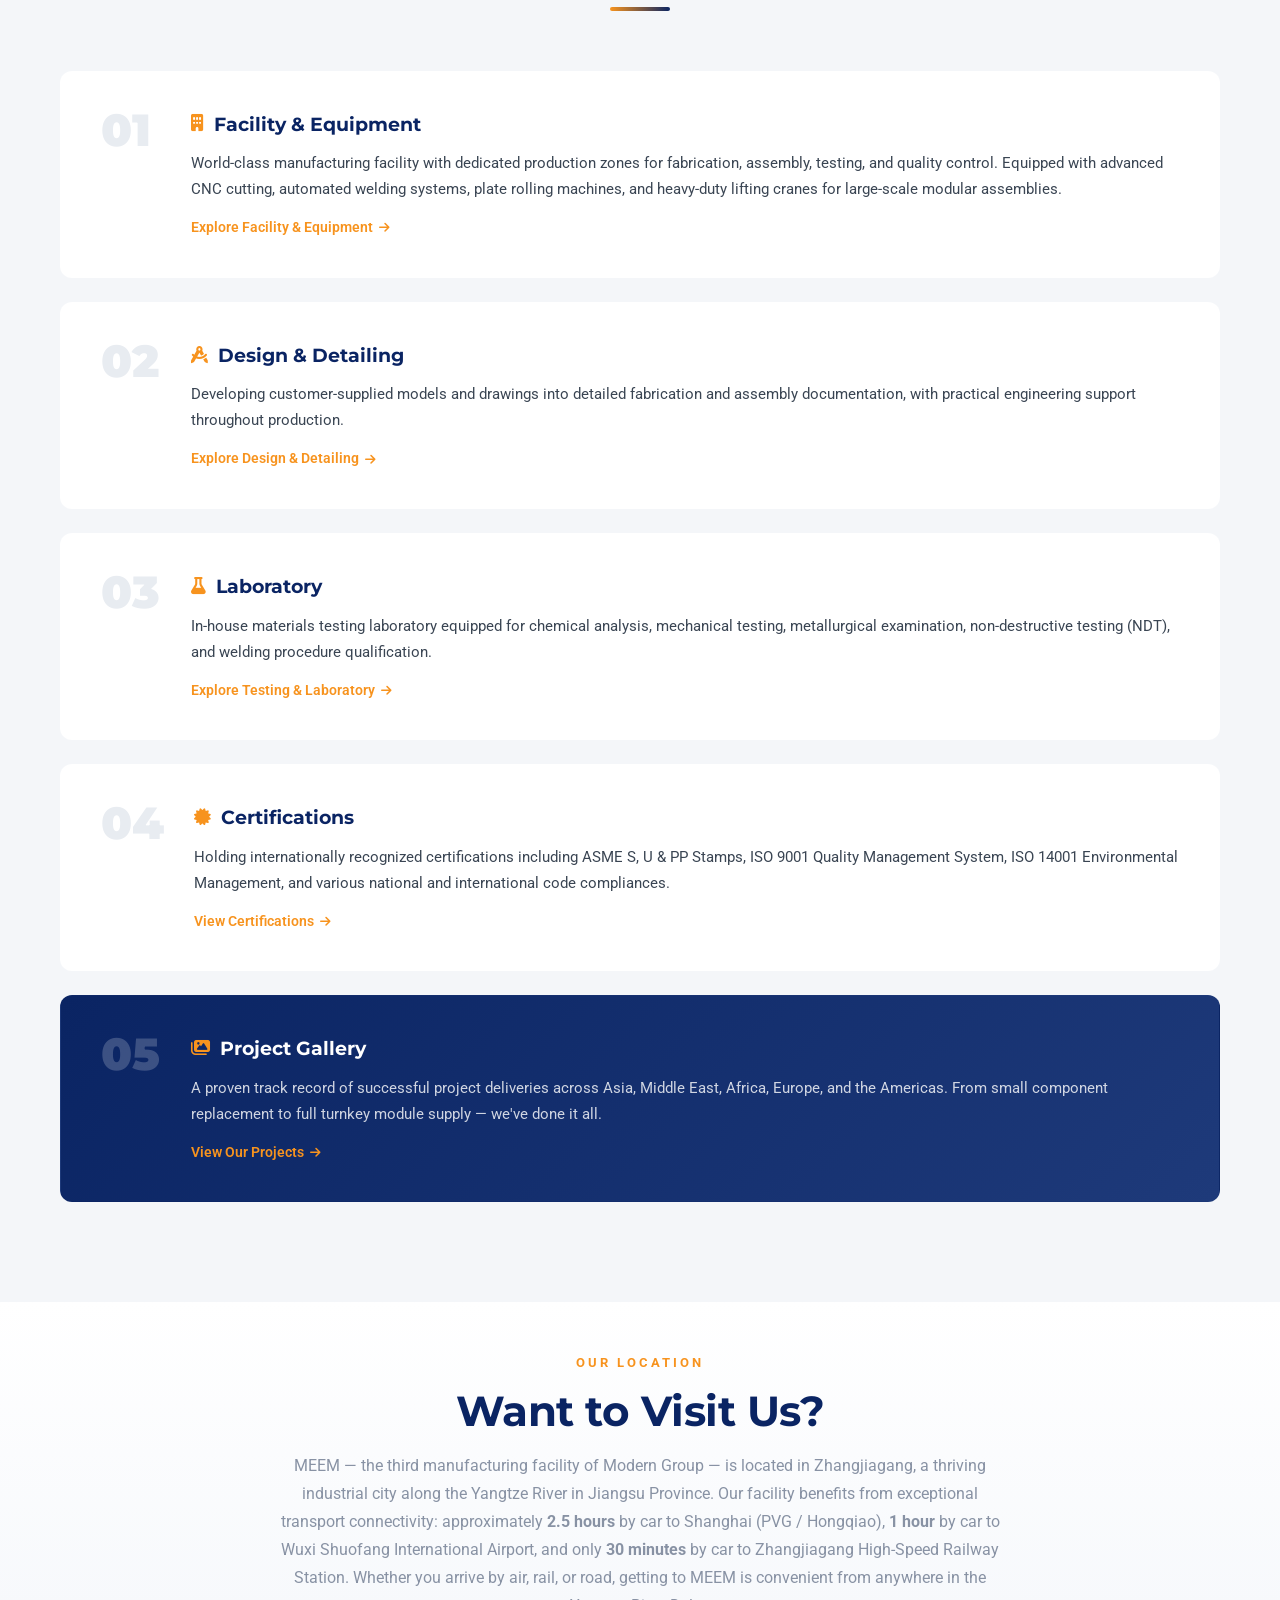
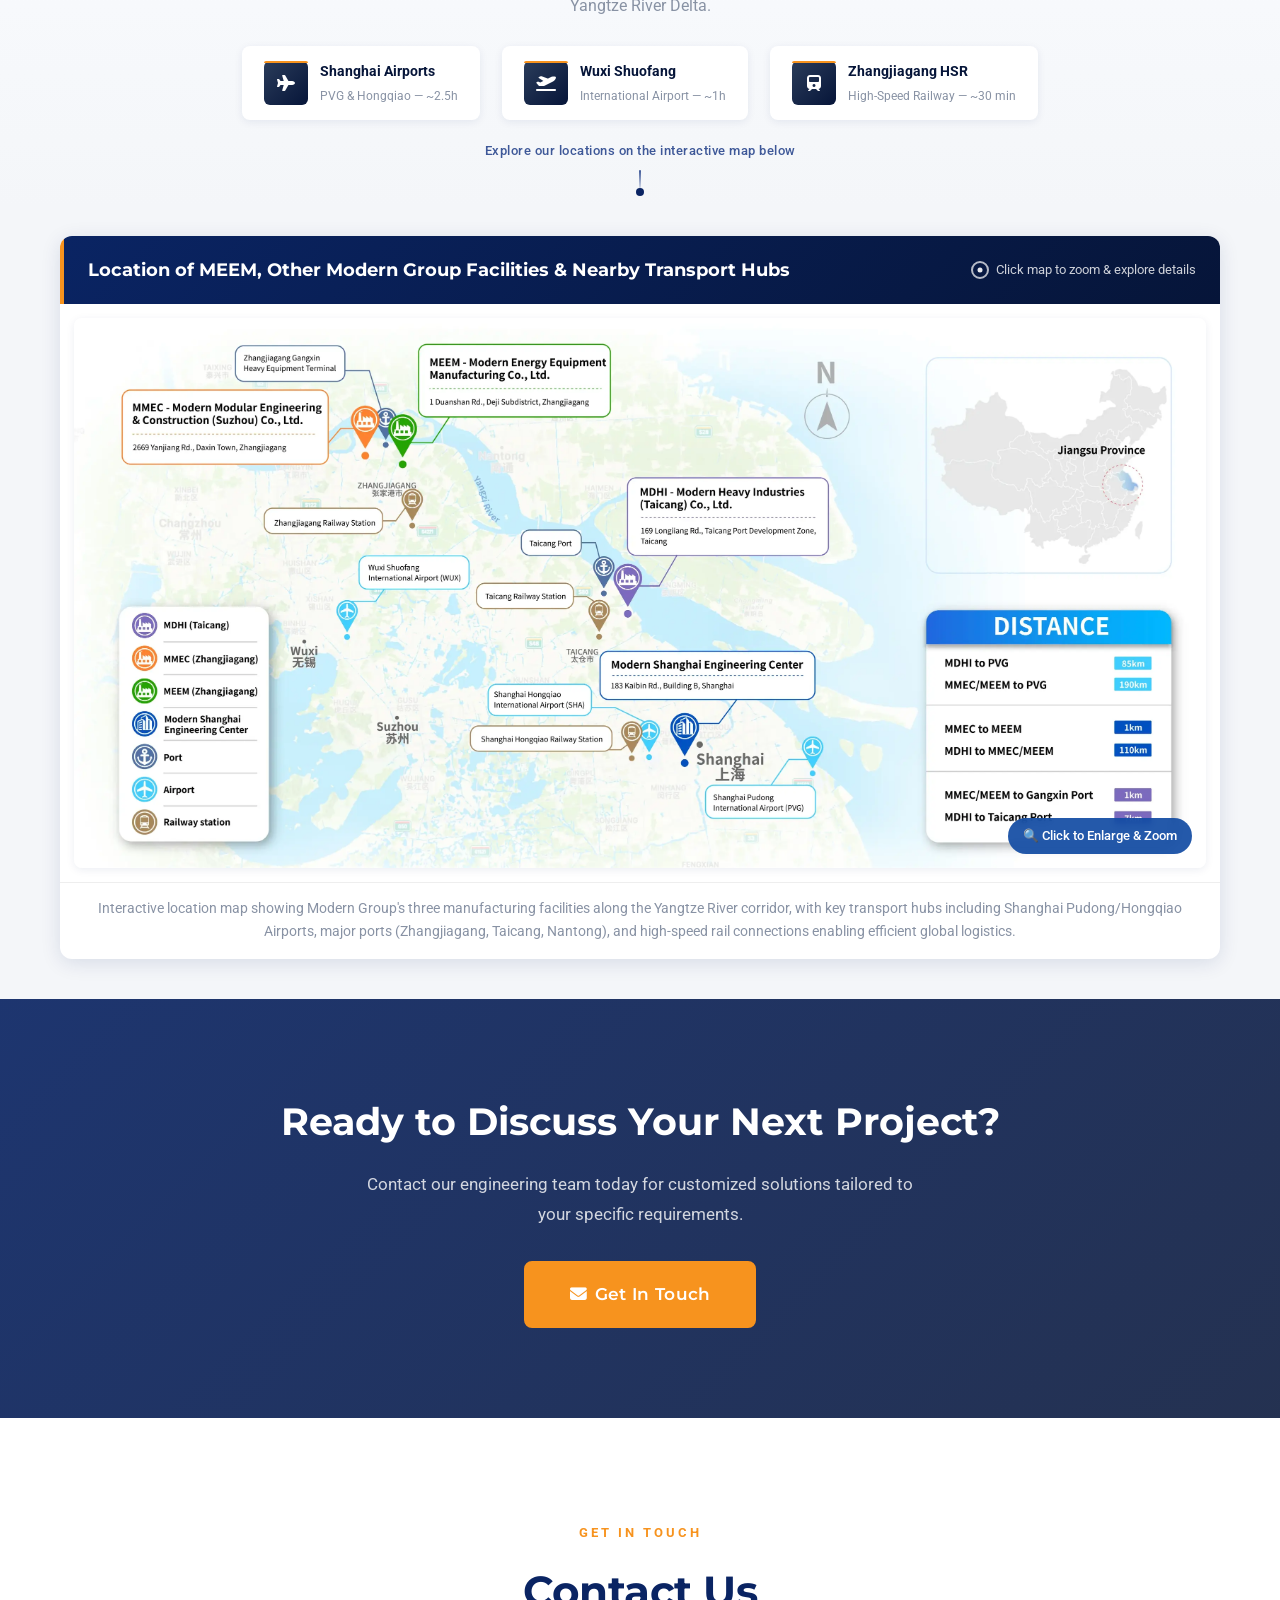
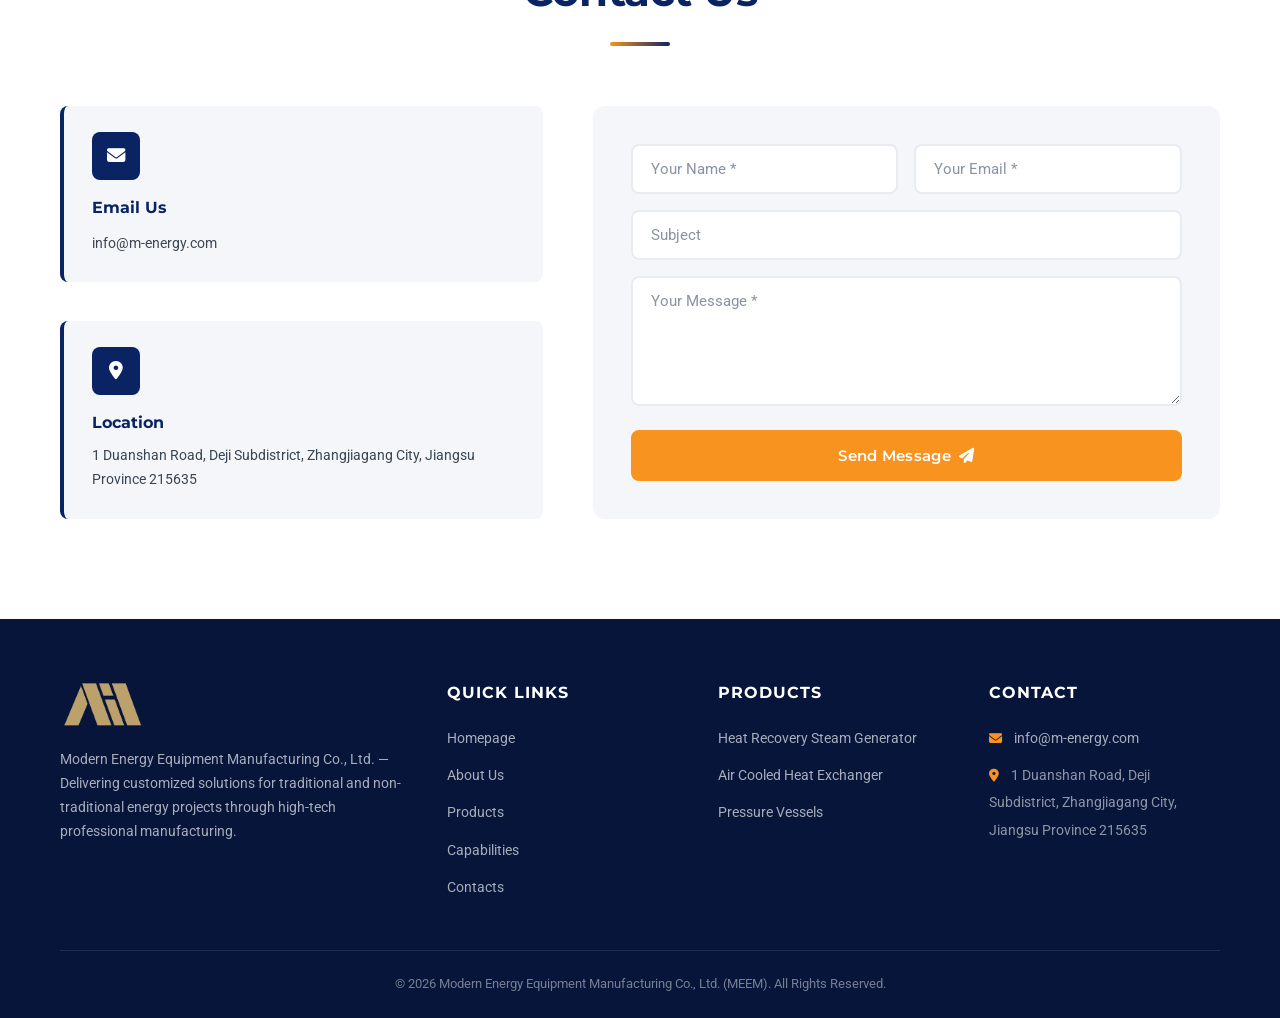
==== commit 6a5b4e25: "Merge 90183a3acaa01a2ec5b2cc7a64a584ebd4d87404 into 0f93eed1afac0476c4aff213a7188b680c3c1c4f" ====
--- a/index.html
+++ b/index.html
@@ -167,7 +167,7 @@
                         <a href="#capabilities">Capabilities <i class="fas fa-chevron-down"></i></a>
                         <ul class="dropdown-menu">
                             <li><a href="facility.html">Facility &amp; Equipment</a></li>
-                            
+                            <li><a href="design.html">Design &amp; Detailing</a></li>
                             <li><a href="laboratory.html">Laboratory</a></li>
                             <li><a href="certifications.html">Certifications</a></li>
                             <li><a href="project-gallery.html">Project Gallery</a></li>
@@ -331,9 +331,19 @@
                         <a href="facility.html" class="cap-link">Explore Facility &amp; Equipment <i class="fas fa-arrow-right" aria-hidden="true"></i></a>
                     </div>
                 </div>
+
+                <!-- Design & Detailing -->
+                <div class="capability-item">
+                    <div class="cap-number">02</div>
+                    <div class="cap-content">
+                        <h3><i class="fas fa-drafting-compass"></i> Design &amp; Detailing</h3>
+                        <p>Developing customer-supplied models and drawings into detailed fabrication and assembly documentation, with practical engineering support throughout production.</p>
+                        <a href="design.html" class="cap-link">Explore Design &amp; Detailing <i class="fas fa-arrow-right"></i></a>
+                    </div>
+                </div>
                 <!-- Capability 3: Laboratory -->
                 <div class="capability-item">
-                    <div class="cap-number">02</div>
+                    <div class="cap-number">03</div>
                     <div class="cap-content">
                         <h3><i class="fas fa-flask"></i> Laboratory</h3>
                         <p>In-house materials testing laboratory equipped for chemical analysis, mechanical testing, metallurgical examination, non-destructive testing (NDT), and welding procedure qualification.</p>
@@ -343,7 +353,7 @@
 
                 <!-- Capability 3: Certifications -->
                 <div class="capability-item">
-                    <div class="cap-number">03</div>
+                    <div class="cap-number">04</div>
                     <div class="cap-content">
                         <h3><i class="fas fa-certificate"></i> Certifications</h3>
                         <p>Holding internationally recognized certifications including ASME S, U &amp; PP Stamps, ISO 9001 Quality Management System, ISO 14001 Environmental Management, and various national and international code compliances.</p>
@@ -353,7 +363,7 @@
 
                 <!-- Capability 5: Project Gallery -->
                 <div class="capability-item gallery-highlight">
-                    <div class="cap-number">04</div>
+                    <div class="cap-number">05</div>
                     <div class="cap-content">
                         <h3><i class="fas fa-images"></i> Project Gallery</h3>
                         <p>A proven track record of successful project deliveries across Asia, Middle East, Africa, Europe, and the Americas. From small component replacement to full turnkey module supply — we've done it all.</p>
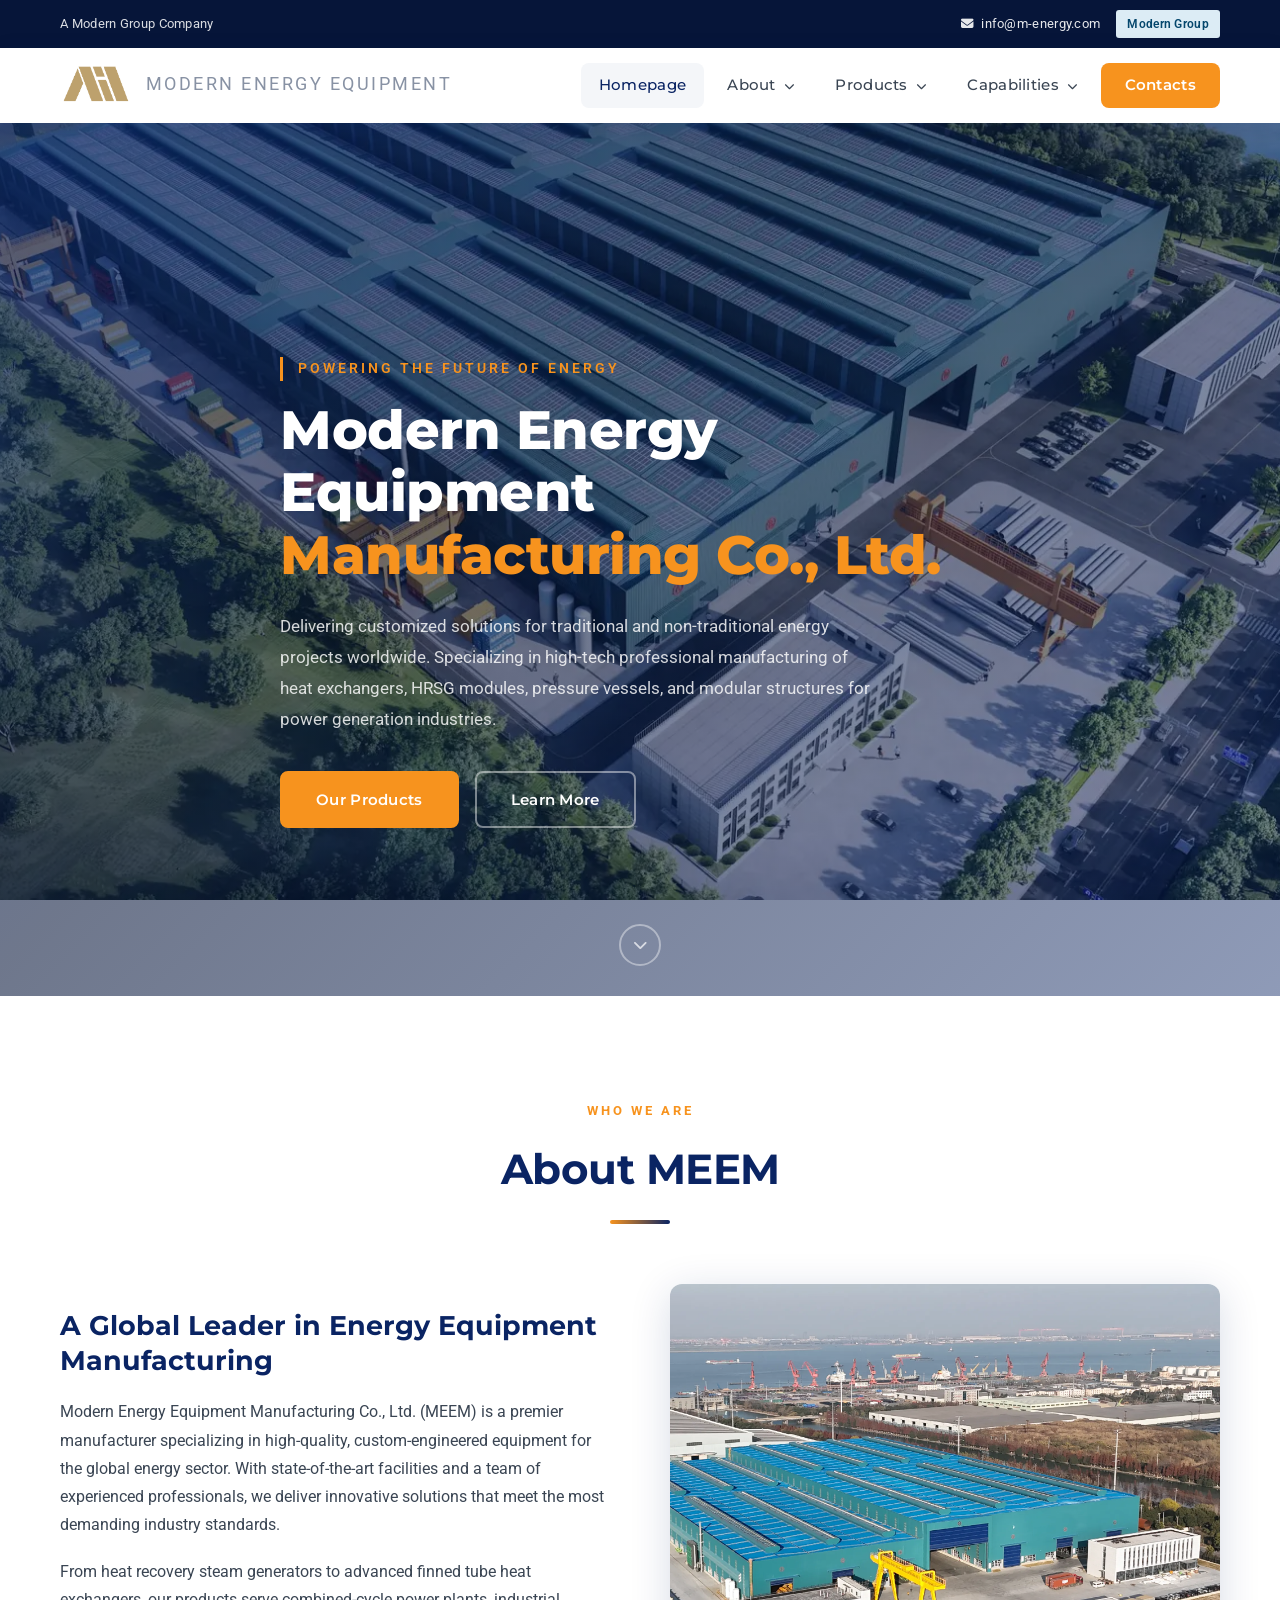
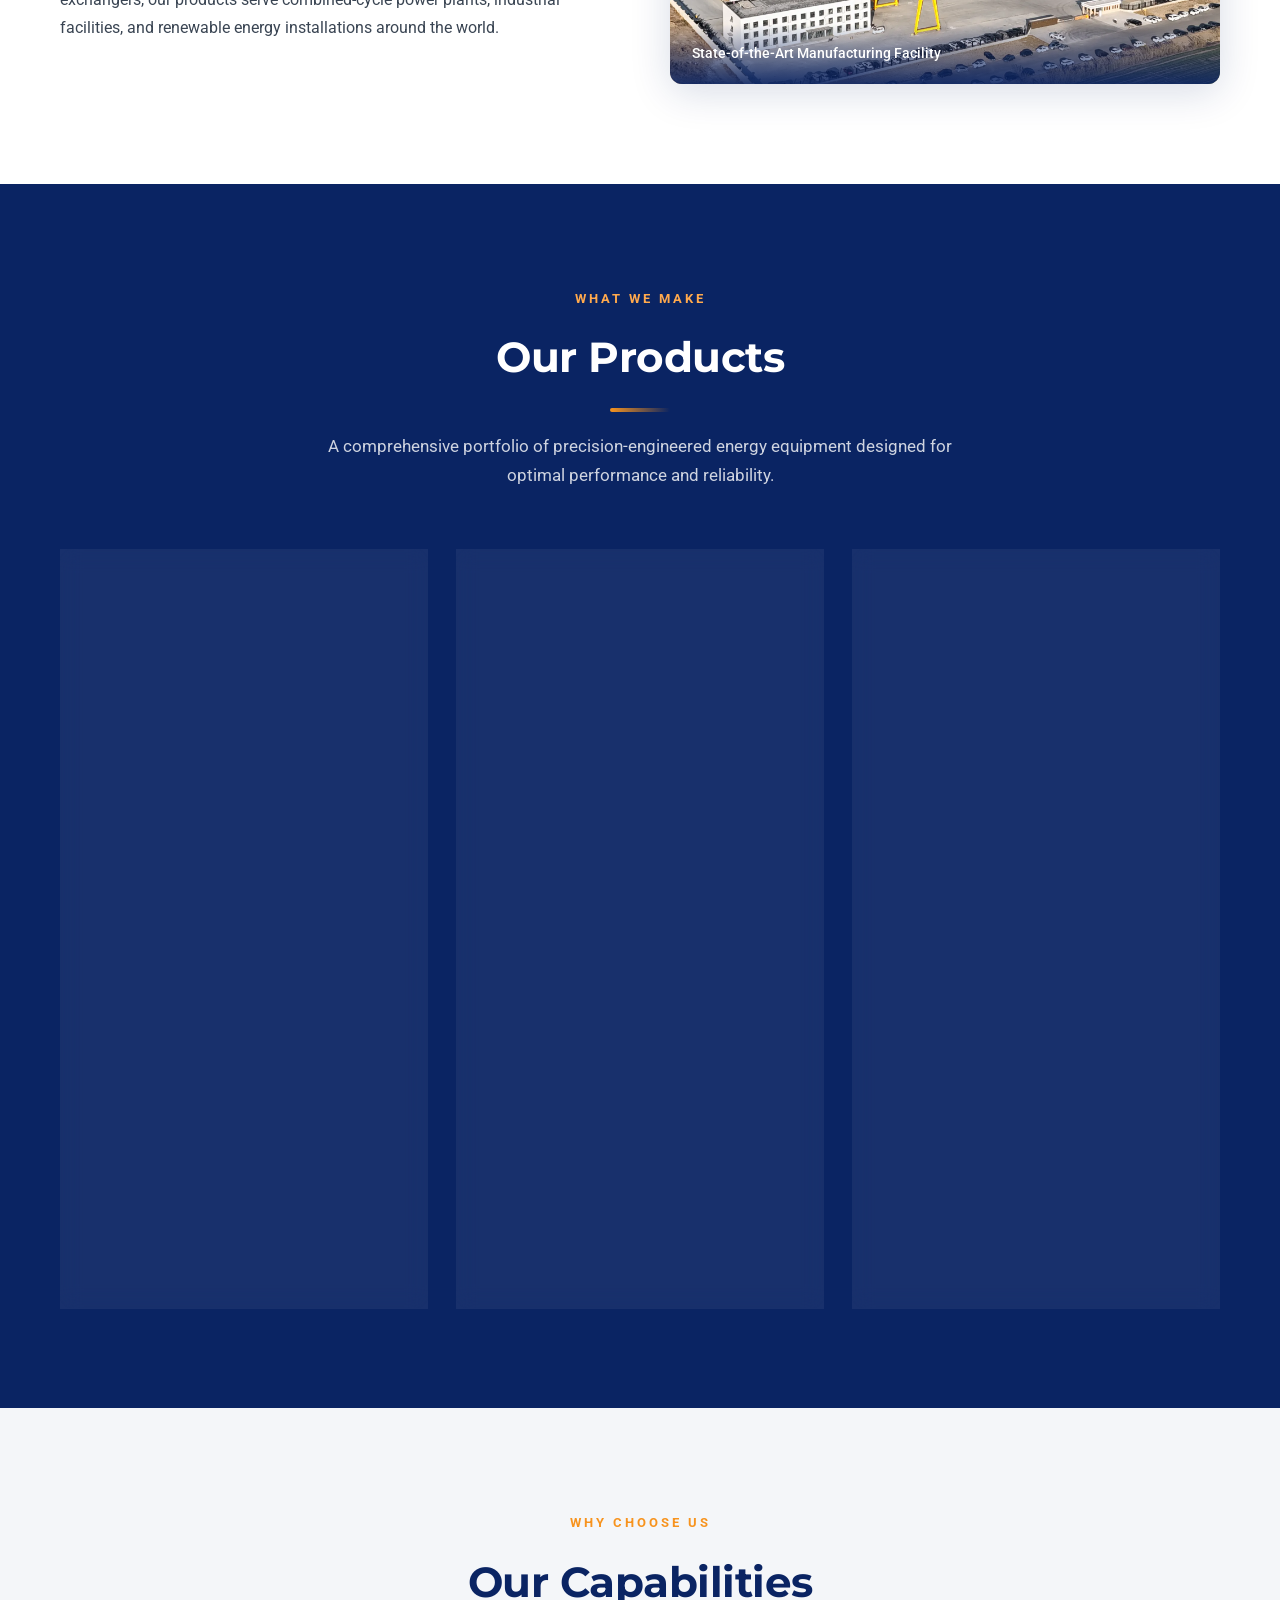
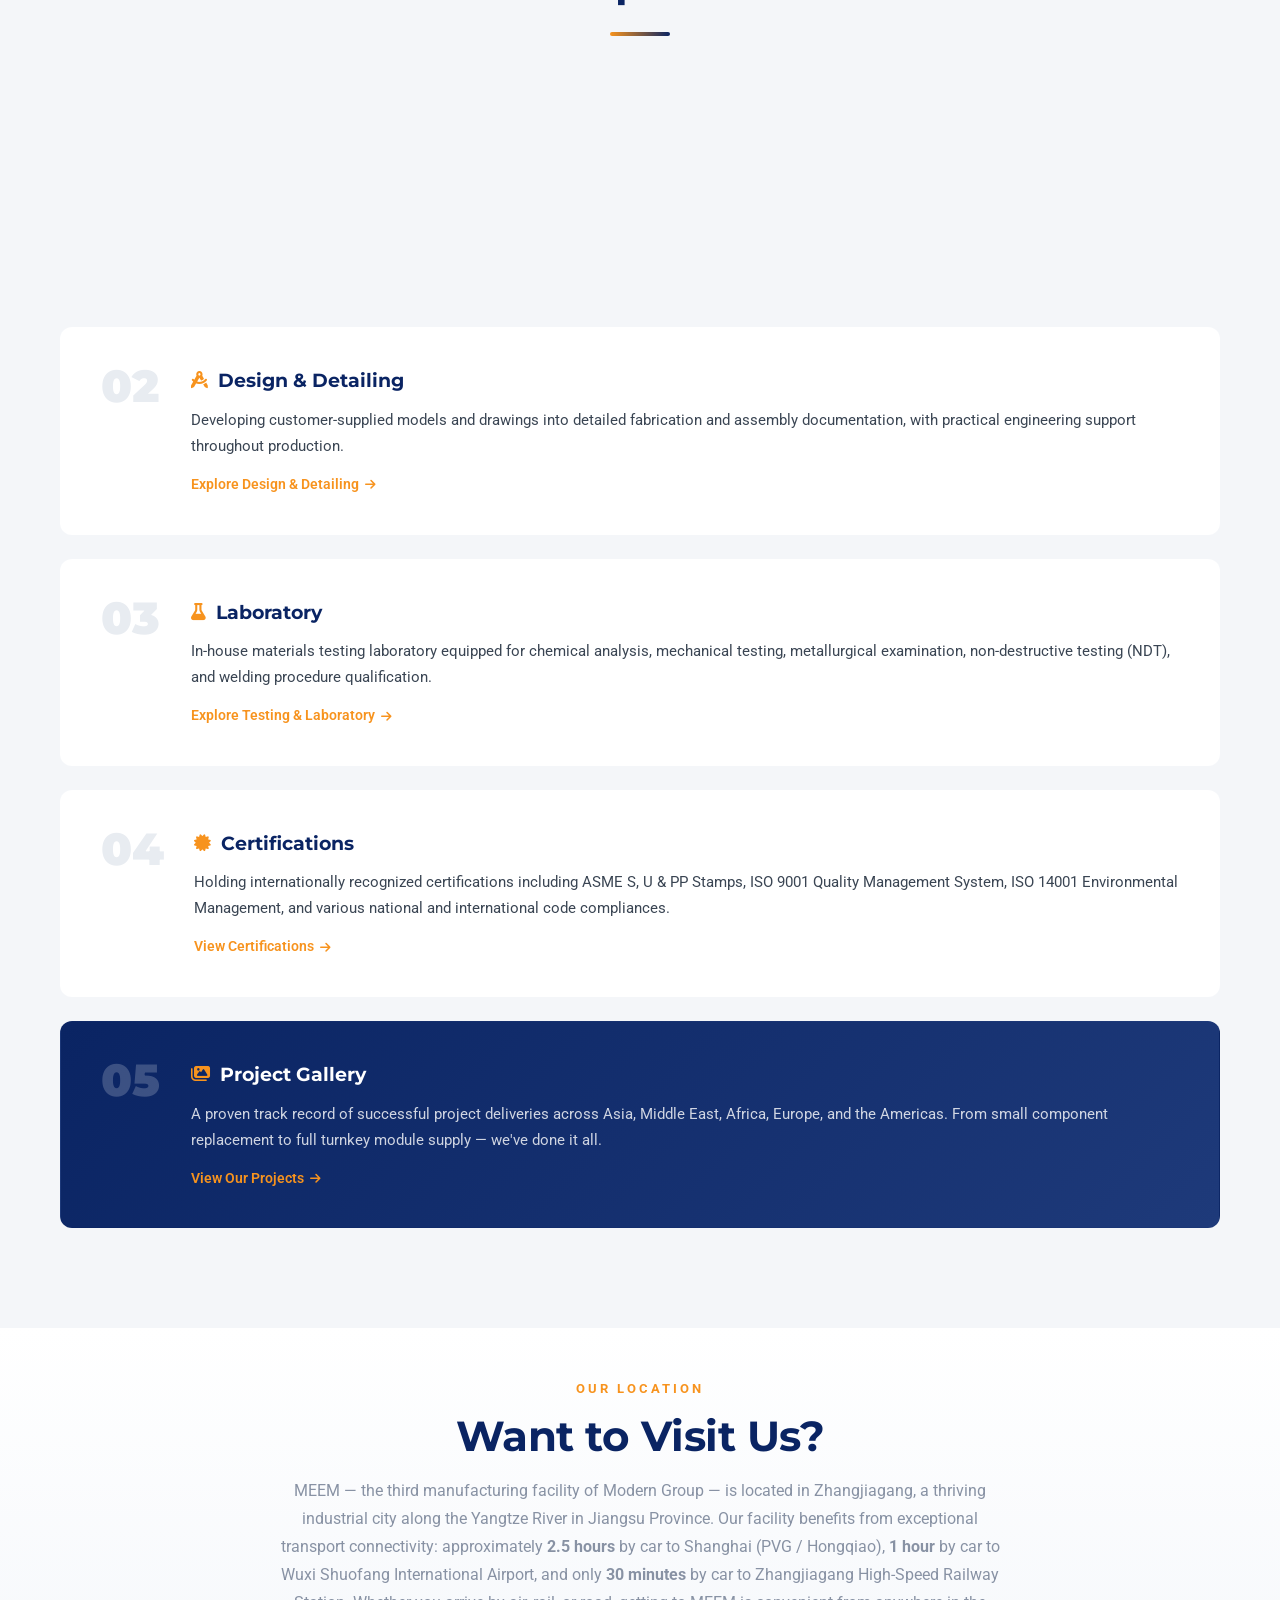
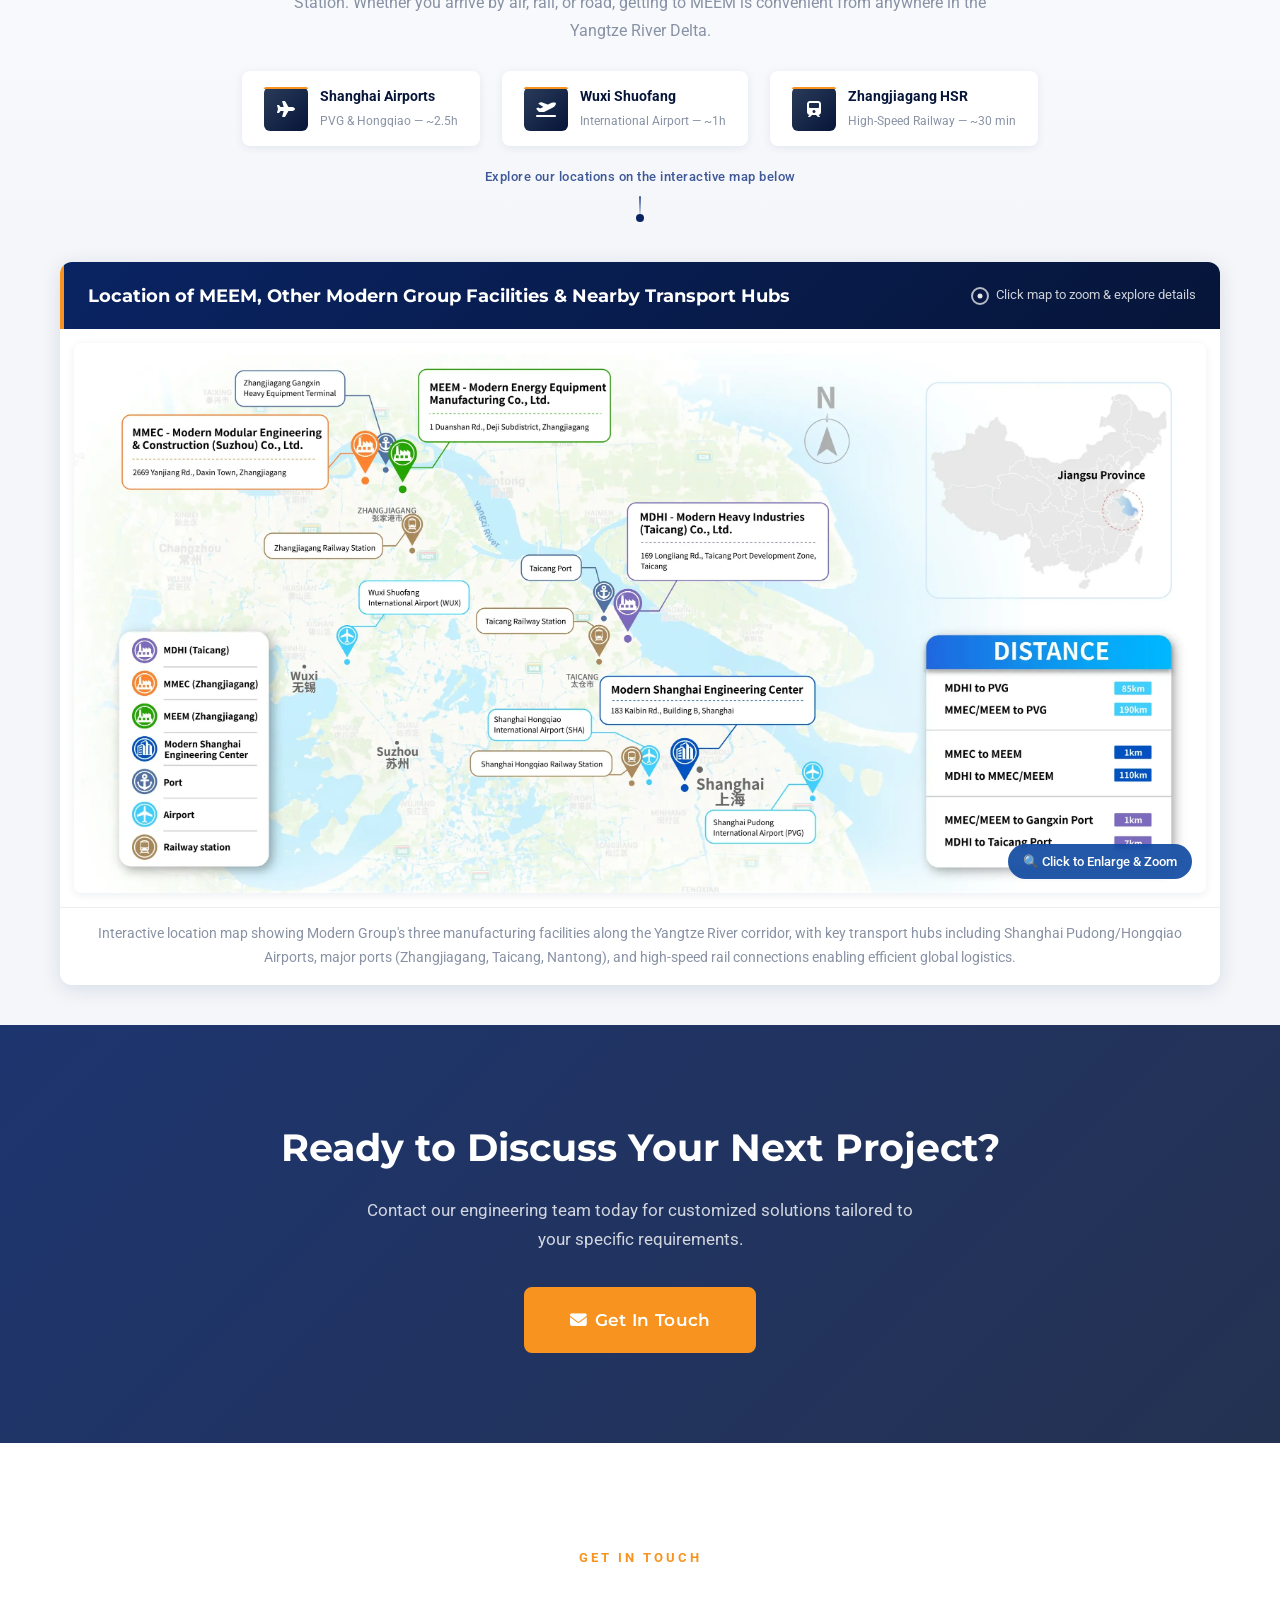
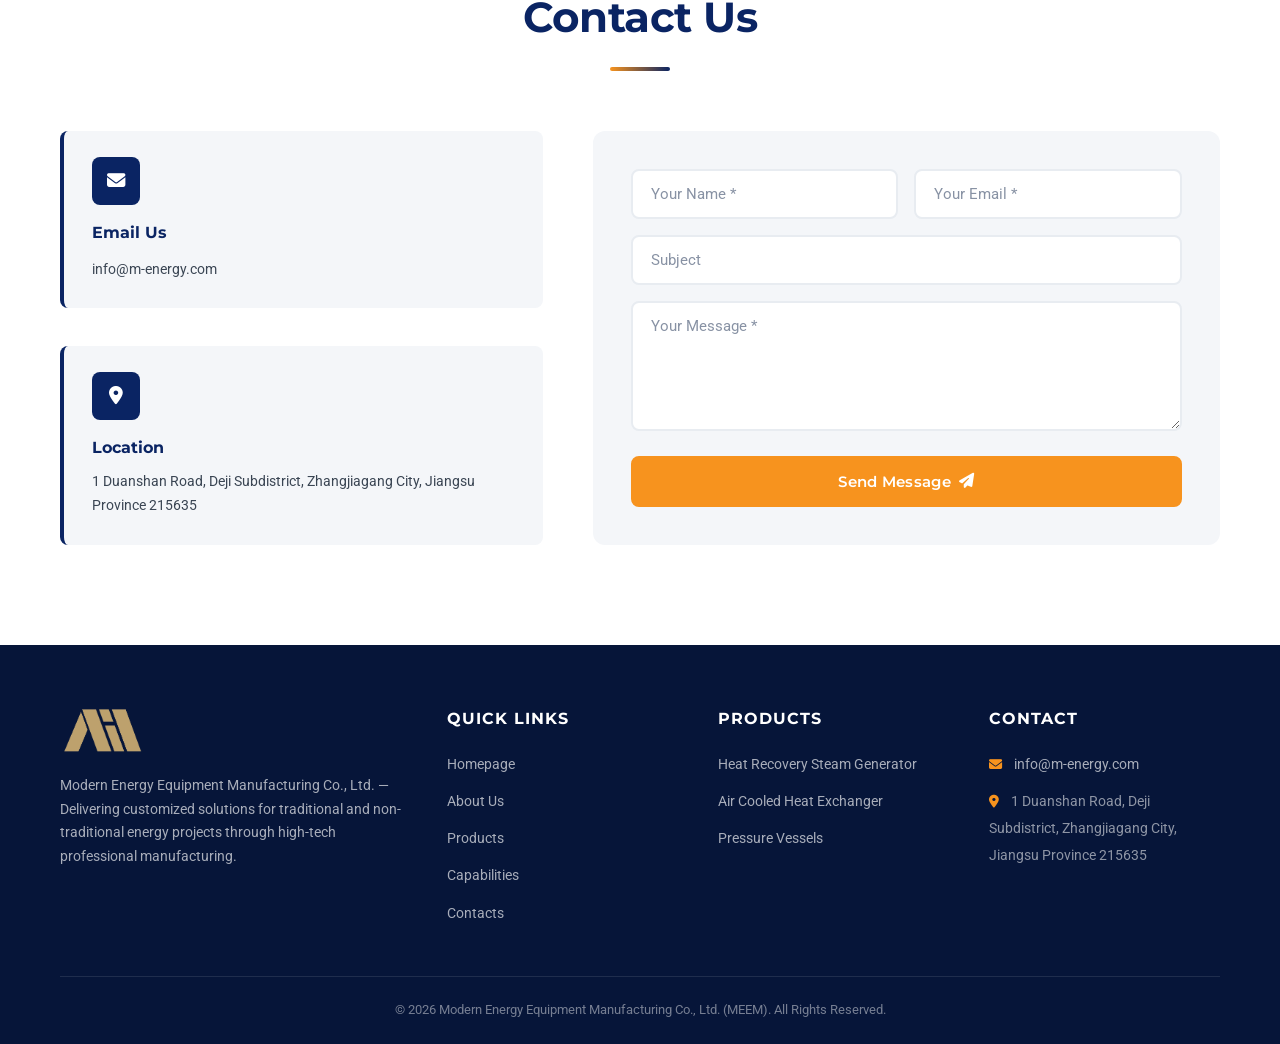
==== commit dcedb44c: "Preview Modern Group affiliation header on homepage only" ====
--- a/index.html
+++ b/index.html
@@ -33,6 +33,29 @@
     <link href="https://fonts.googleapis.com/css2?family=Roboto:wght@300;400;500;700;900&family=Montserrat:wght@400;600;700;800&display=swap" rel="stylesheet">
     <!-- Font Awesome for icons -->
     <link rel="stylesheet" href="https://cdnjs.cloudflare.com/ajax/libs/font-awesome/6.5.1/css/all.min.css">
+
+    <!-- Homepage header preview styles -->
+    <style>
+        /* Homepage group affiliation preview; shared styles and inner pages stay unchanged. */
+        .top-bar.home-group-topbar { padding:10px 0; font-size:13px; line-height:1.5; }
+        .home-group-topbar .container { gap:16px; }
+        .home-group-topbar .top-bar-left { display:flex; align-items:center; }
+        .home-group-topbar .group-affiliation-label { font-size:13px; white-space:nowrap; }
+        .home-group-topbar .top-bar-right { display:flex; align-items:center; gap:16px; }
+        .home-group-topbar .group-email { color:rgba(255,255,255,0.9); white-space:nowrap; }
+        .home-group-topbar .group-email:hover { color:#fff; }
+        .home-group-topbar .group-site-button { display:inline-block; padding:5px 11px; border-radius:3px; background:#dcecf5; color:#04466c; font-size:12px; font-weight:600; line-height:1.5; white-space:nowrap; }
+        .home-group-topbar .group-site-button:hover,
+        .home-group-topbar .group-site-button:focus-visible { background:#c8e4f2; color:#04466c; }
+        .home-group-topbar a:focus-visible { outline:2px solid #fff; outline-offset:3px; }
+        @media (min-width:769px) {
+            /* Match MMEC's 48px top bar: 10px padding + 28px button + 10px padding. */
+            .top-bar.home-group-topbar { height:48px; }
+            .main-header { top:48px; }
+            .main-header.scrolled { top:0; }
+            .hero { margin-top:48px; }
+        }
+    </style>
 
     <!-- Interactive Map Styles -->
     <style>
@@ -113,13 +136,14 @@
 <body>
 
     <!-- ==================== TOP BAR ==================== -->
-    <div class="top-bar">
+    <div class="top-bar home-group-topbar">
         <div class="container">
             <div class="top-bar-left">
-                <span><i class="fas fa-envelope"></i> info@m-energy.com</span>
+                <span class="group-affiliation-label">A Modern Group Company</span>
             </div>
             <div class="top-bar-right">
-                <a href="#contacts"><i class="fas fa-phone"></i> Contact Us</a>
+                <a class="group-email" href="mailto:info@m-energy.com"><i class="fas fa-envelope" aria-hidden="true"></i> info@m-energy.com</a>
+                <a class="group-site-button" href="https://modernhig.com/">Modern Group</a>
             </div>
         </div>
     </div>
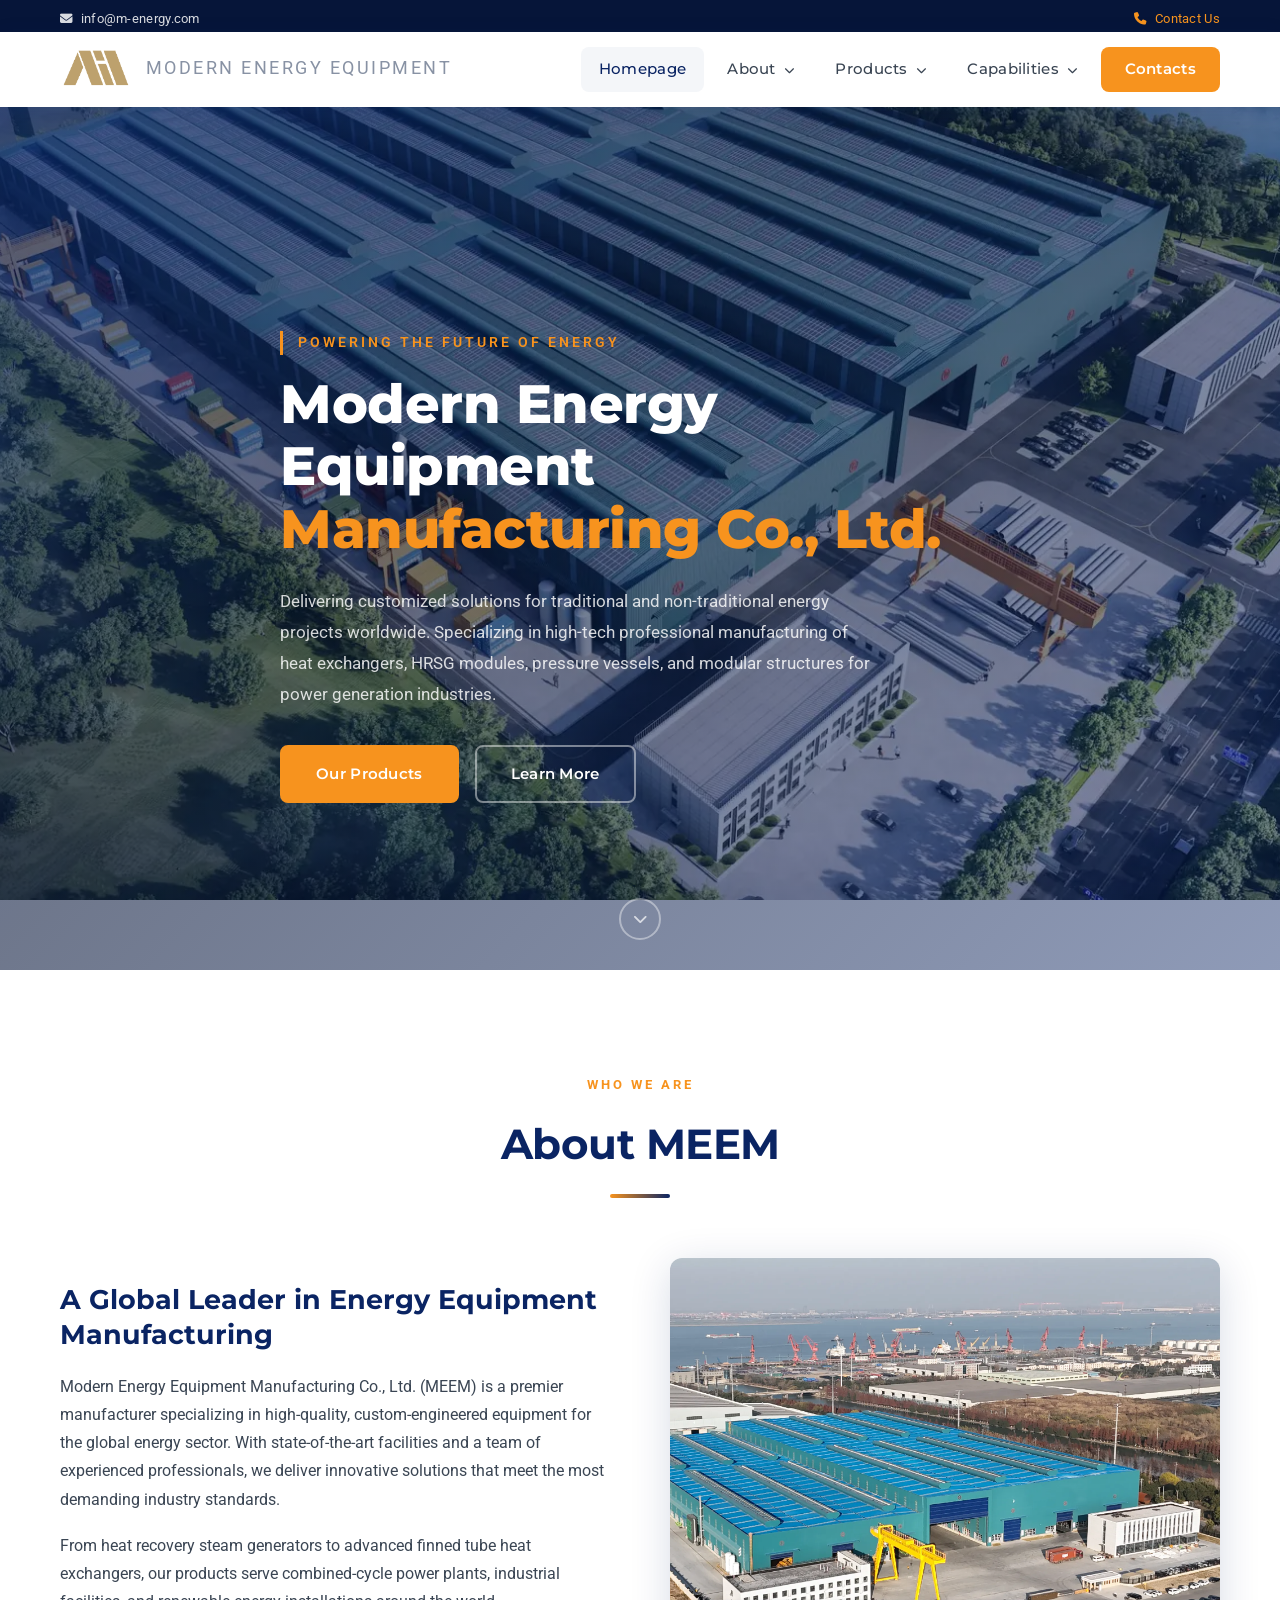
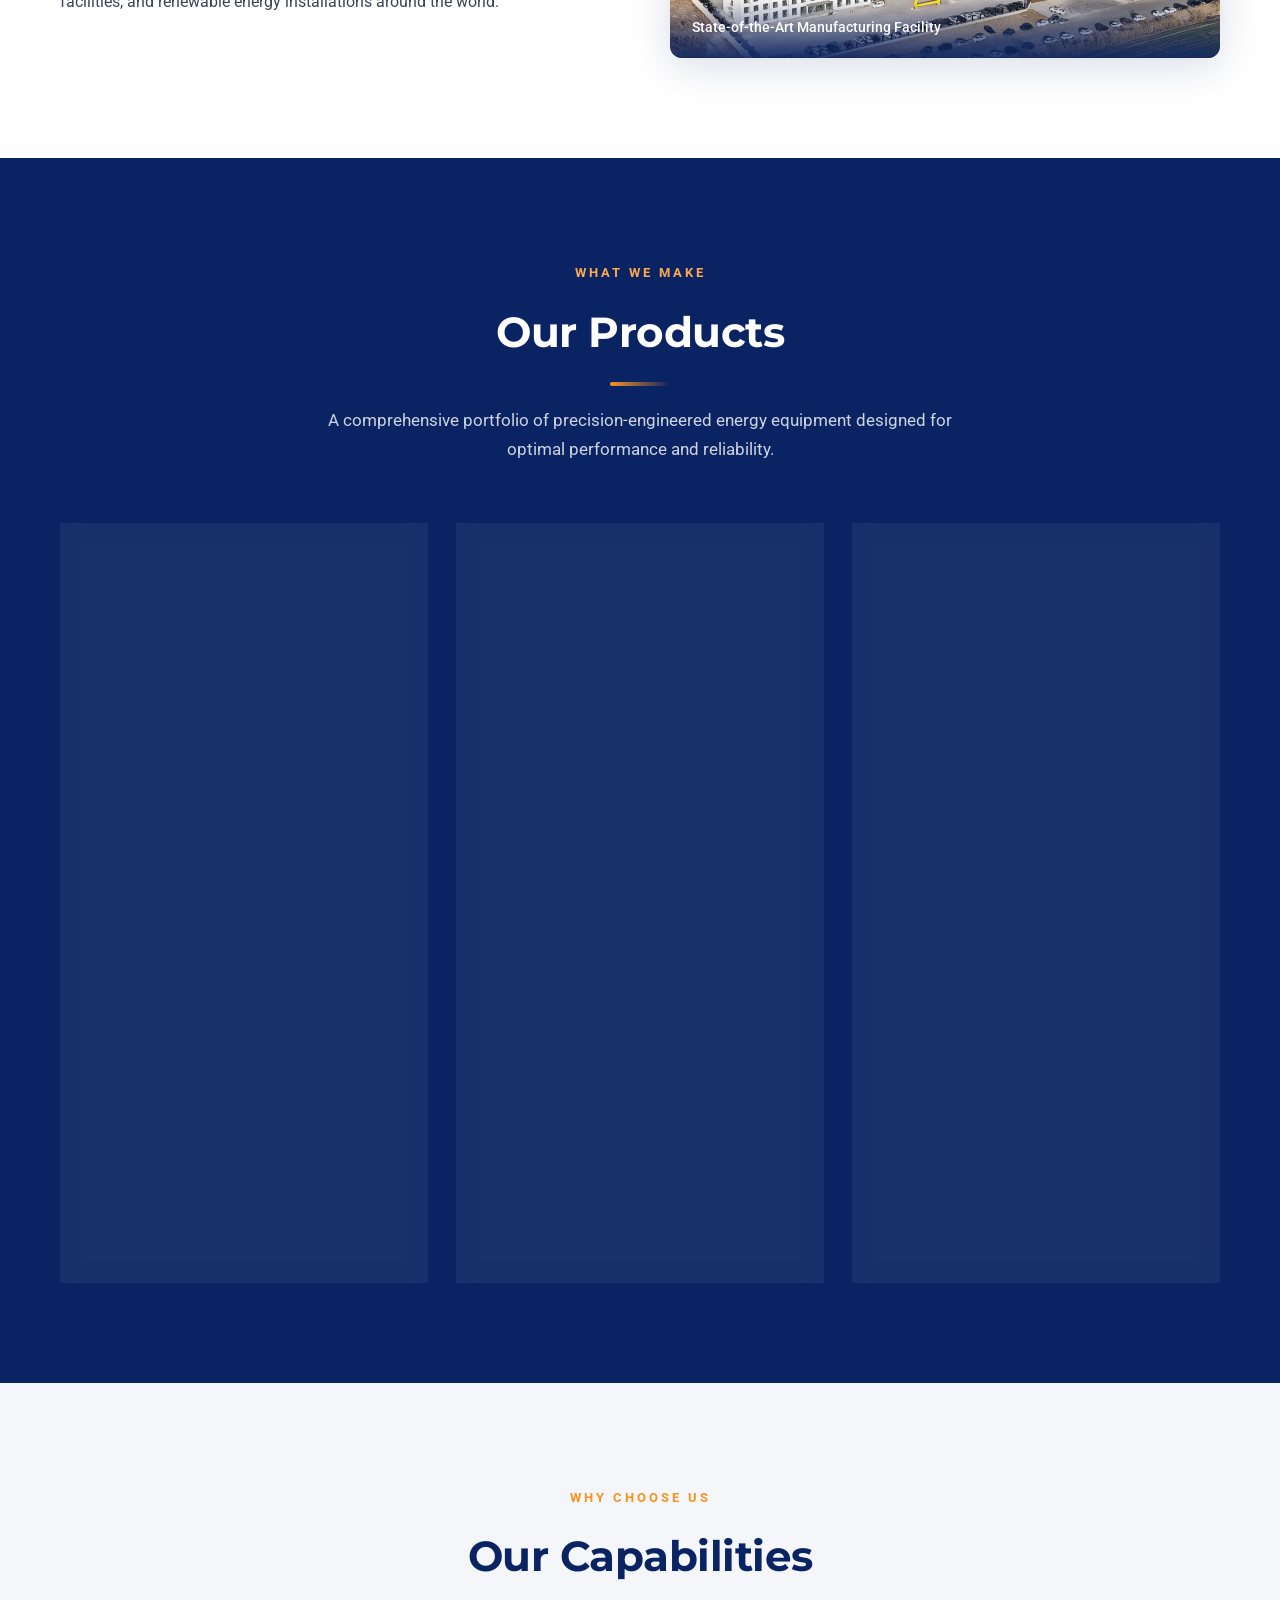
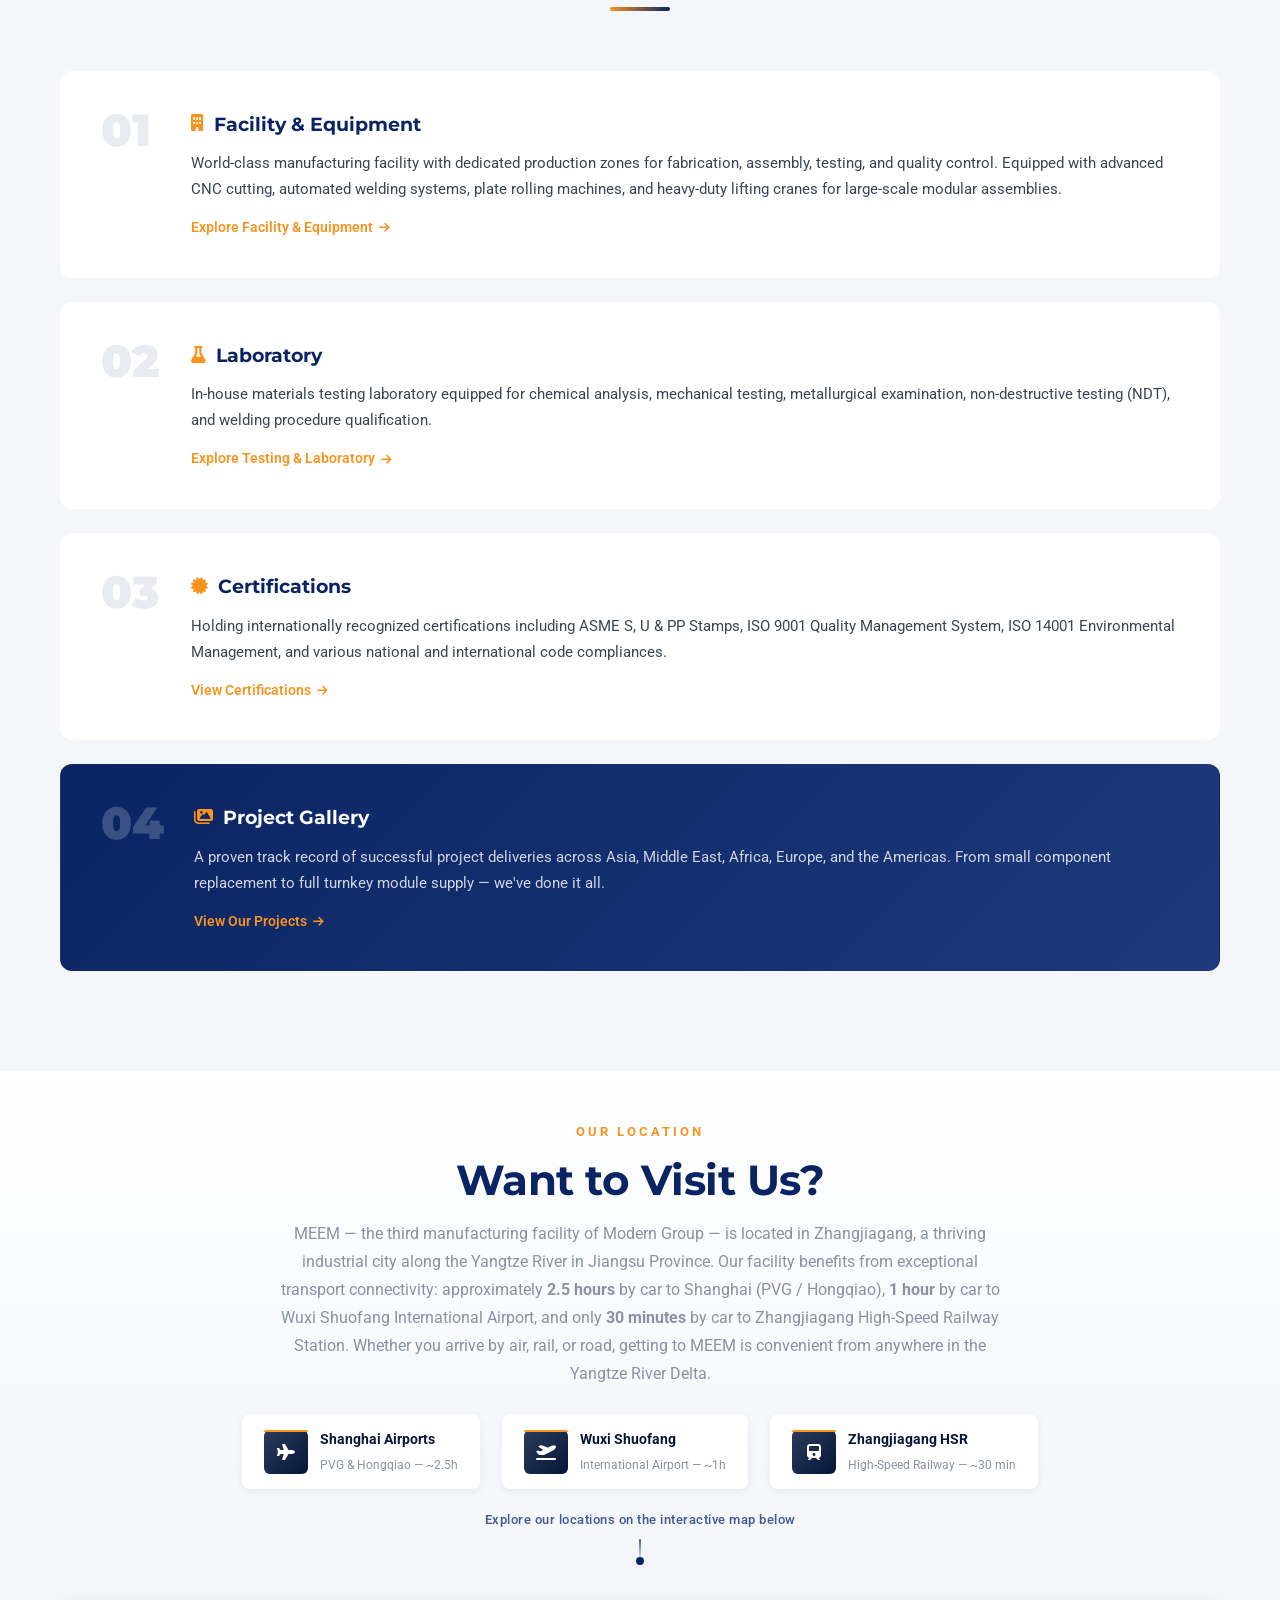
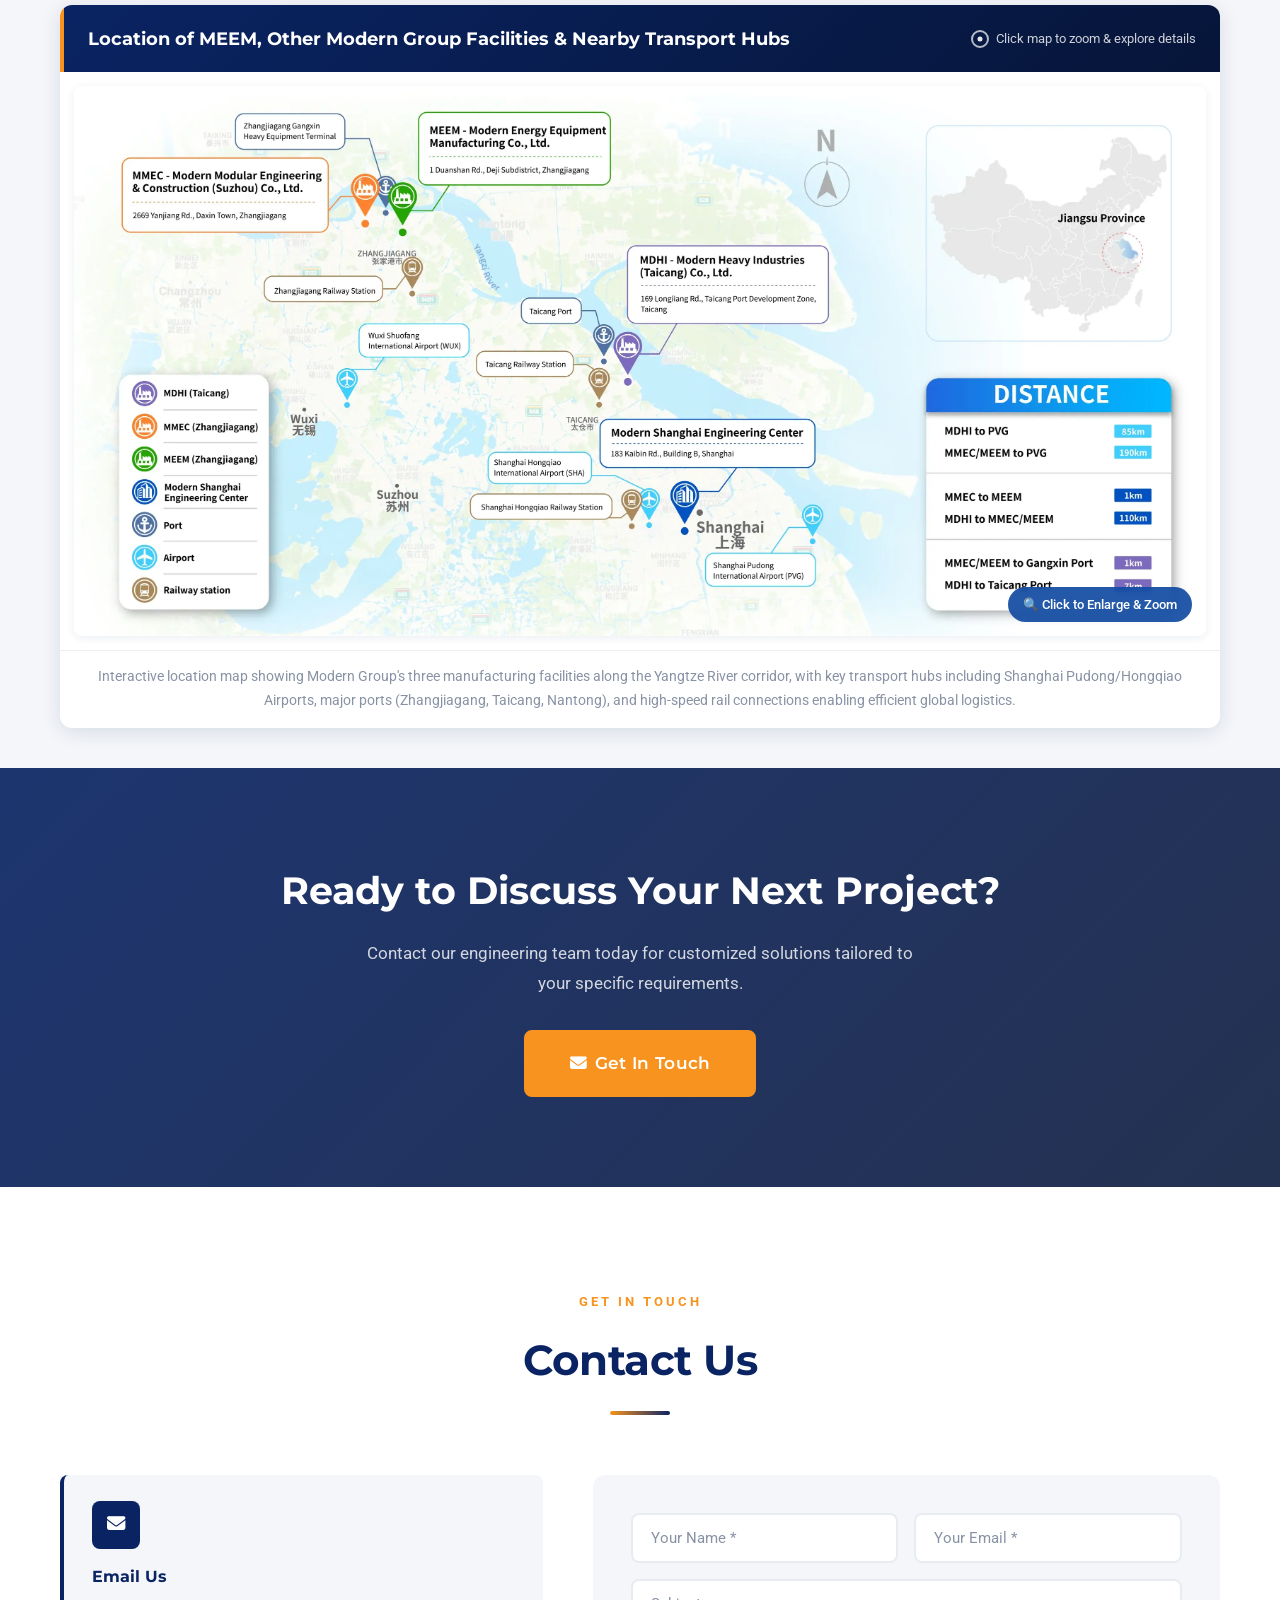
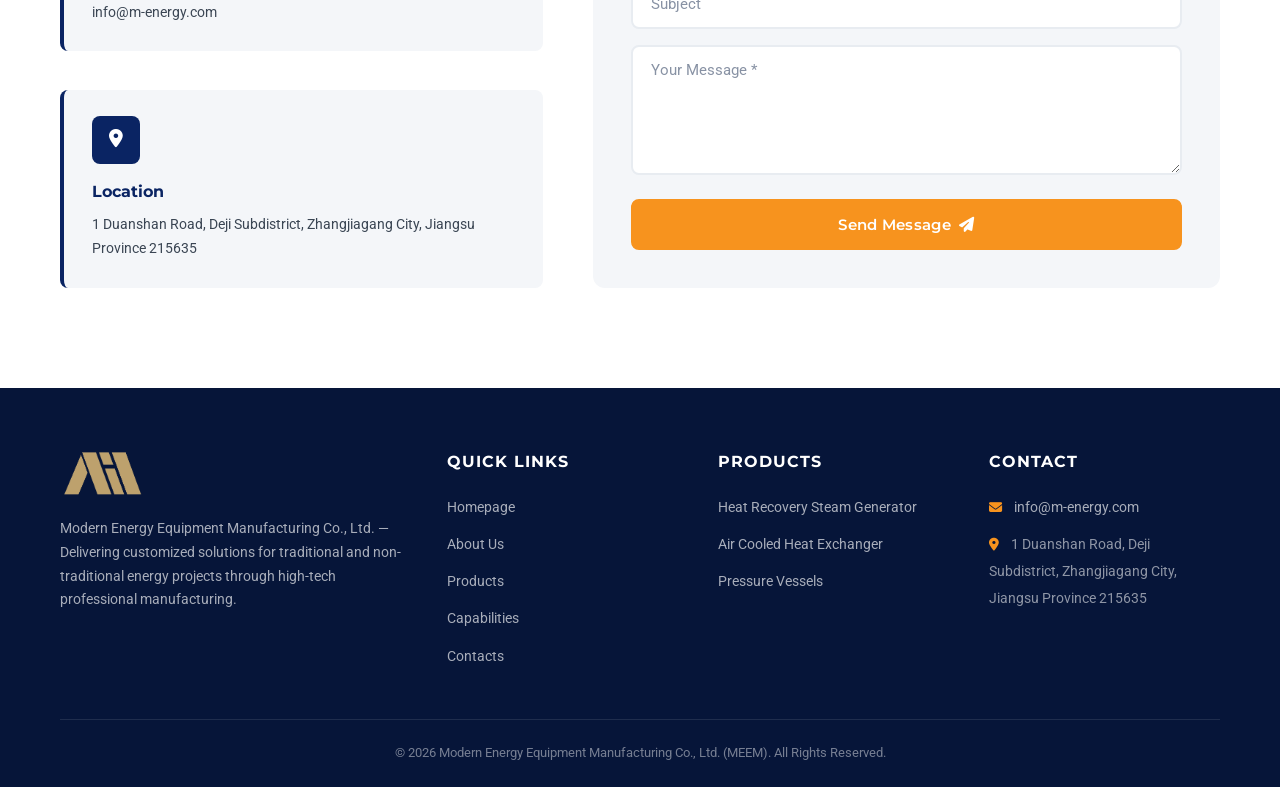
==== commit f3445395: "Remove Design page and all site navigation links" ====
--- a/index.html
+++ b/index.html
@@ -33,29 +33,6 @@
     <link href="https://fonts.googleapis.com/css2?family=Roboto:wght@300;400;500;700;900&family=Montserrat:wght@400;600;700;800&display=swap" rel="stylesheet">
     <!-- Font Awesome for icons -->
     <link rel="stylesheet" href="https://cdnjs.cloudflare.com/ajax/libs/font-awesome/6.5.1/css/all.min.css">
-
-    <!-- Homepage header preview styles -->
-    <style>
-        /* Homepage group affiliation preview; shared styles and inner pages stay unchanged. */
-        .top-bar.home-group-topbar { padding:10px 0; font-size:13px; line-height:1.5; }
-        .home-group-topbar .container { gap:16px; }
-        .home-group-topbar .top-bar-left { display:flex; align-items:center; }
-        .home-group-topbar .group-affiliation-label { font-size:13px; white-space:nowrap; }
-        .home-group-topbar .top-bar-right { display:flex; align-items:center; gap:16px; }
-        .home-group-topbar .group-email { color:rgba(255,255,255,0.9); white-space:nowrap; }
-        .home-group-topbar .group-email:hover { color:#fff; }
-        .home-group-topbar .group-site-button { display:inline-block; padding:5px 11px; border-radius:3px; background:#dcecf5; color:#04466c; font-size:12px; font-weight:600; line-height:1.5; white-space:nowrap; }
-        .home-group-topbar .group-site-button:hover,
-        .home-group-topbar .group-site-button:focus-visible { background:#c8e4f2; color:#04466c; }
-        .home-group-topbar a:focus-visible { outline:2px solid #fff; outline-offset:3px; }
-        @media (min-width:769px) {
-            /* Match MMEC's 48px top bar: 10px padding + 28px button + 10px padding. */
-            .top-bar.home-group-topbar { height:48px; }
-            .main-header { top:48px; }
-            .main-header.scrolled { top:0; }
-            .hero { margin-top:48px; }
-        }
-    </style>
 
     <!-- Interactive Map Styles -->
     <style>
@@ -136,14 +113,13 @@
 <body>
 
     <!-- ==================== TOP BAR ==================== -->
-    <div class="top-bar home-group-topbar">
+    <div class="top-bar">
         <div class="container">
             <div class="top-bar-left">
-                <span class="group-affiliation-label">A Modern Group Company</span>
+                <span><i class="fas fa-envelope"></i> info@m-energy.com</span>
             </div>
             <div class="top-bar-right">
-                <a class="group-email" href="mailto:info@m-energy.com"><i class="fas fa-envelope" aria-hidden="true"></i> info@m-energy.com</a>
-                <a class="group-site-button" href="https://modernhig.com/">Modern Group</a>
+                <a href="#contacts"><i class="fas fa-phone"></i> Contact Us</a>
             </div>
         </div>
     </div>
@@ -191,7 +167,6 @@
                         <a href="#capabilities">Capabilities <i class="fas fa-chevron-down"></i></a>
                         <ul class="dropdown-menu">
                             <li><a href="facility.html">Facility &amp; Equipment</a></li>
-                            <li><a href="design.html">Design &amp; Detailing</a></li>
                             <li><a href="laboratory.html">Laboratory</a></li>
                             <li><a href="certifications.html">Certifications</a></li>
                             <li><a href="project-gallery.html">Project Gallery</a></li>
@@ -356,18 +331,9 @@
                     </div>
                 </div>
 
-                <!-- Design & Detailing -->
+                <!-- Capability 2: Laboratory -->
                 <div class="capability-item">
                     <div class="cap-number">02</div>
-                    <div class="cap-content">
-                        <h3><i class="fas fa-drafting-compass"></i> Design &amp; Detailing</h3>
-                        <p>Developing customer-supplied models and drawings into detailed fabrication and assembly documentation, with practical engineering support throughout production.</p>
-                        <a href="design.html" class="cap-link">Explore Design &amp; Detailing <i class="fas fa-arrow-right"></i></a>
-                    </div>
-                </div>
-                <!-- Capability 3: Laboratory -->
-                <div class="capability-item">
-                    <div class="cap-number">03</div>
                     <div class="cap-content">
                         <h3><i class="fas fa-flask"></i> Laboratory</h3>
                         <p>In-house materials testing laboratory equipped for chemical analysis, mechanical testing, metallurgical examination, non-destructive testing (NDT), and welding procedure qualification.</p>
@@ -377,7 +343,7 @@
 
                 <!-- Capability 3: Certifications -->
                 <div class="capability-item">
-                    <div class="cap-number">04</div>
+                    <div class="cap-number">03</div>
                     <div class="cap-content">
                         <h3><i class="fas fa-certificate"></i> Certifications</h3>
                         <p>Holding internationally recognized certifications including ASME S, U &amp; PP Stamps, ISO 9001 Quality Management System, ISO 14001 Environmental Management, and various national and international code compliances.</p>
@@ -385,9 +351,9 @@
                     </div>
                 </div>
 
-                <!-- Capability 5: Project Gallery -->
+                <!-- Capability 4: Project Gallery -->
                 <div class="capability-item gallery-highlight">
-                    <div class="cap-number">05</div>
+                    <div class="cap-number">04</div>
                     <div class="cap-content">
                         <h3><i class="fas fa-images"></i> Project Gallery</h3>
                         <p>A proven track record of successful project deliveries across Asia, Middle East, Africa, Europe, and the Americas. From small component replacement to full turnkey module supply — we've done it all.</p>
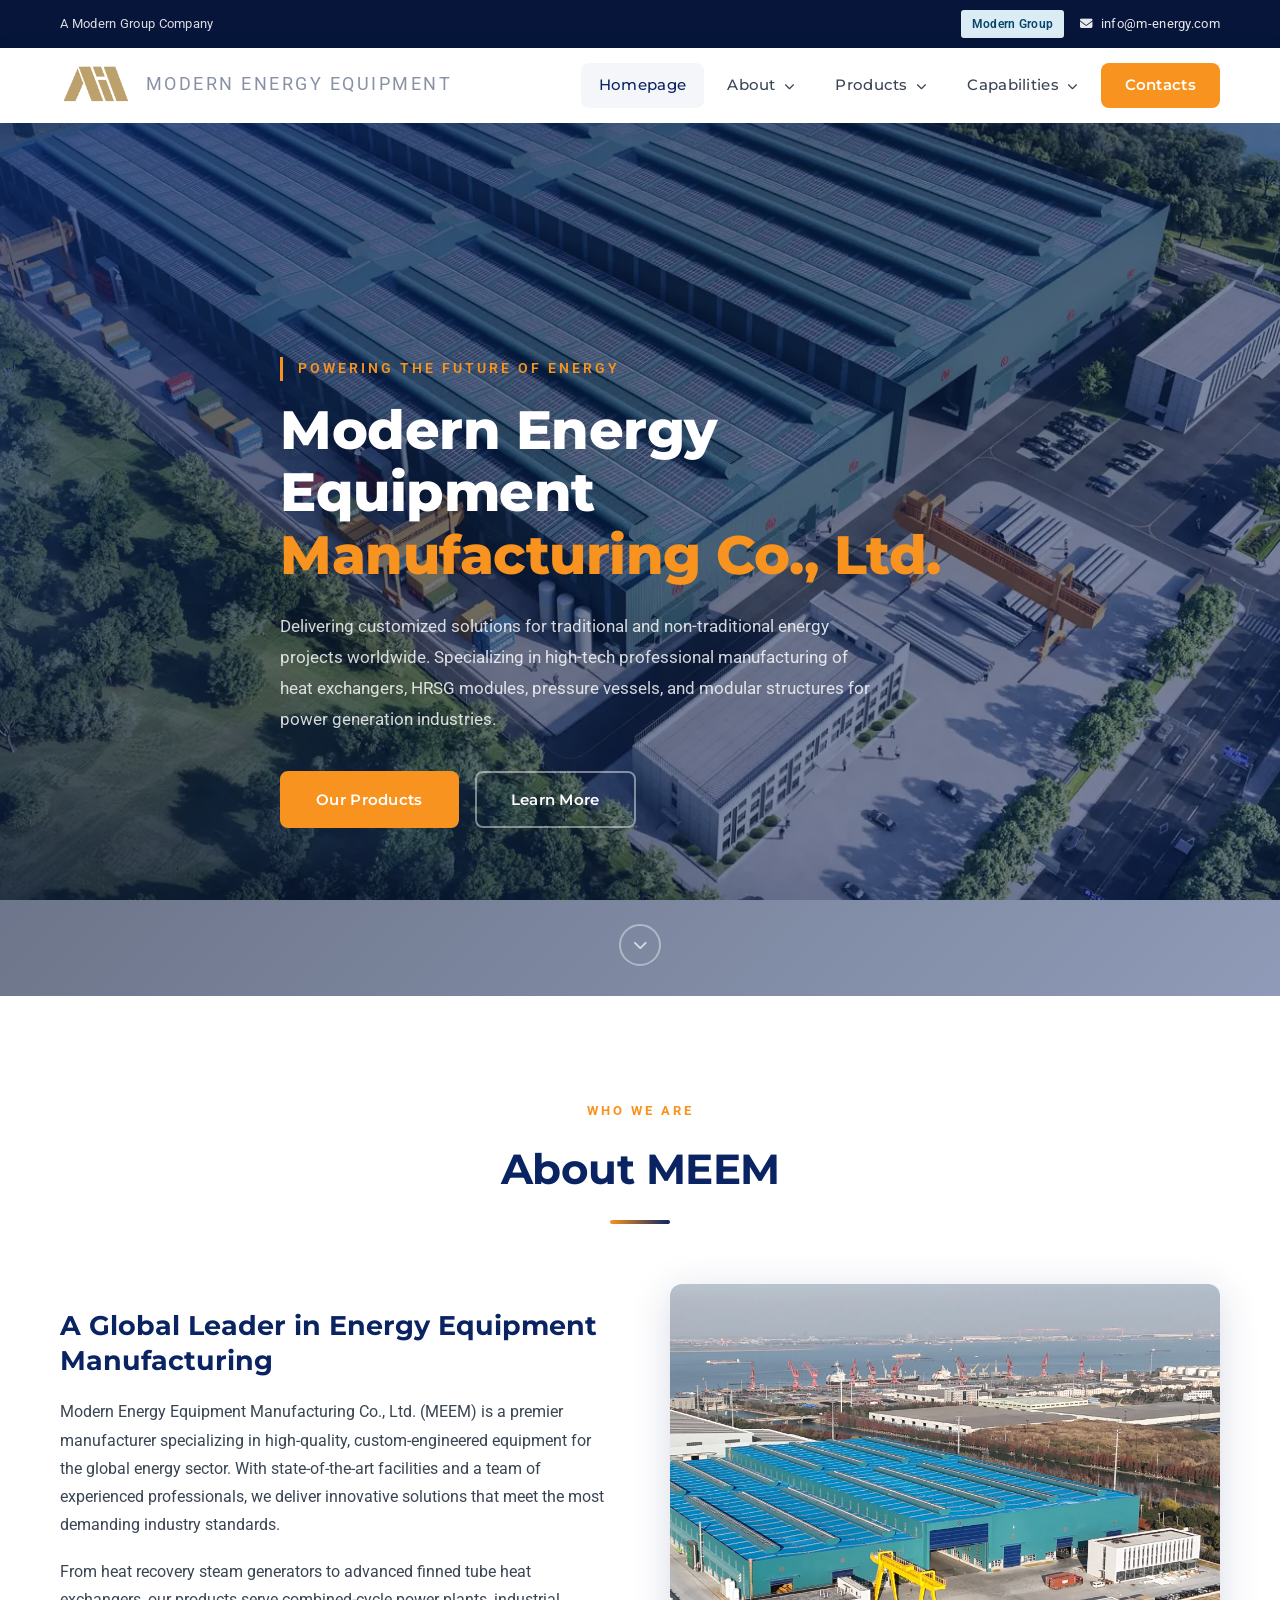
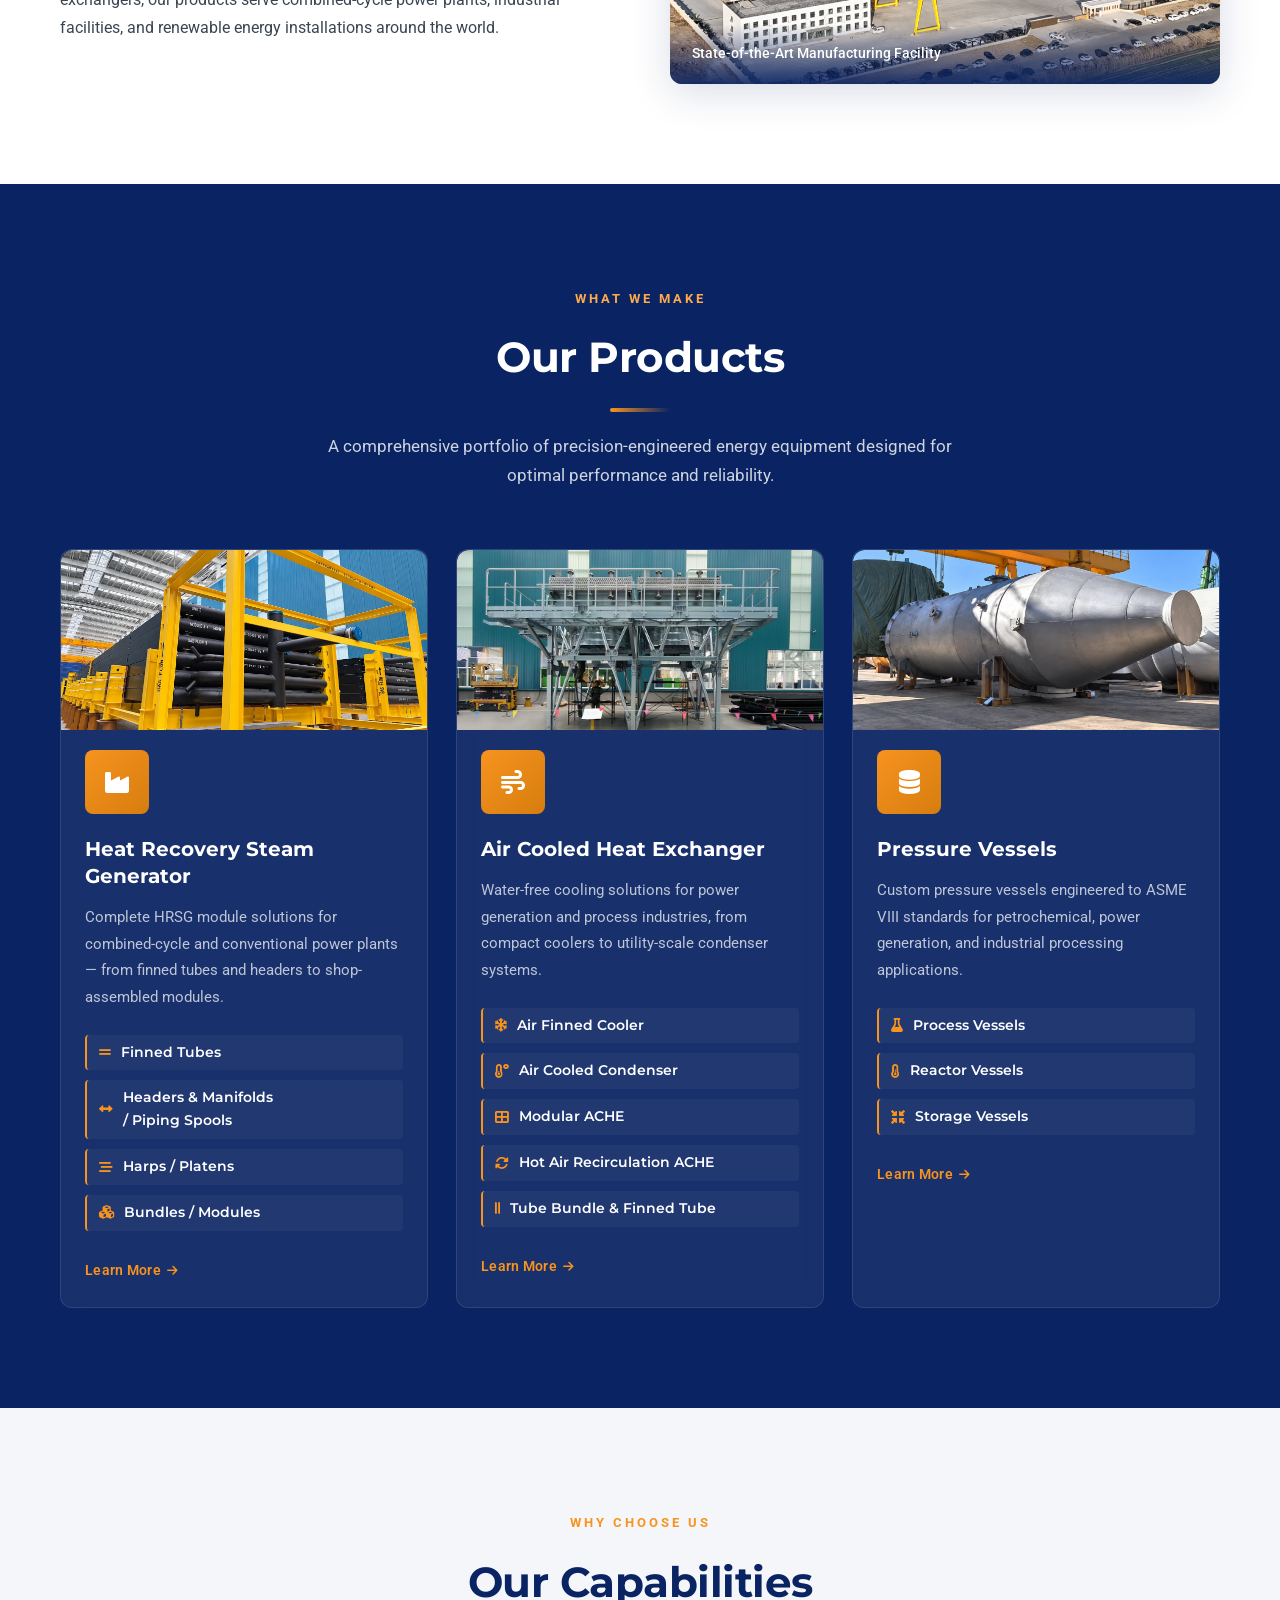
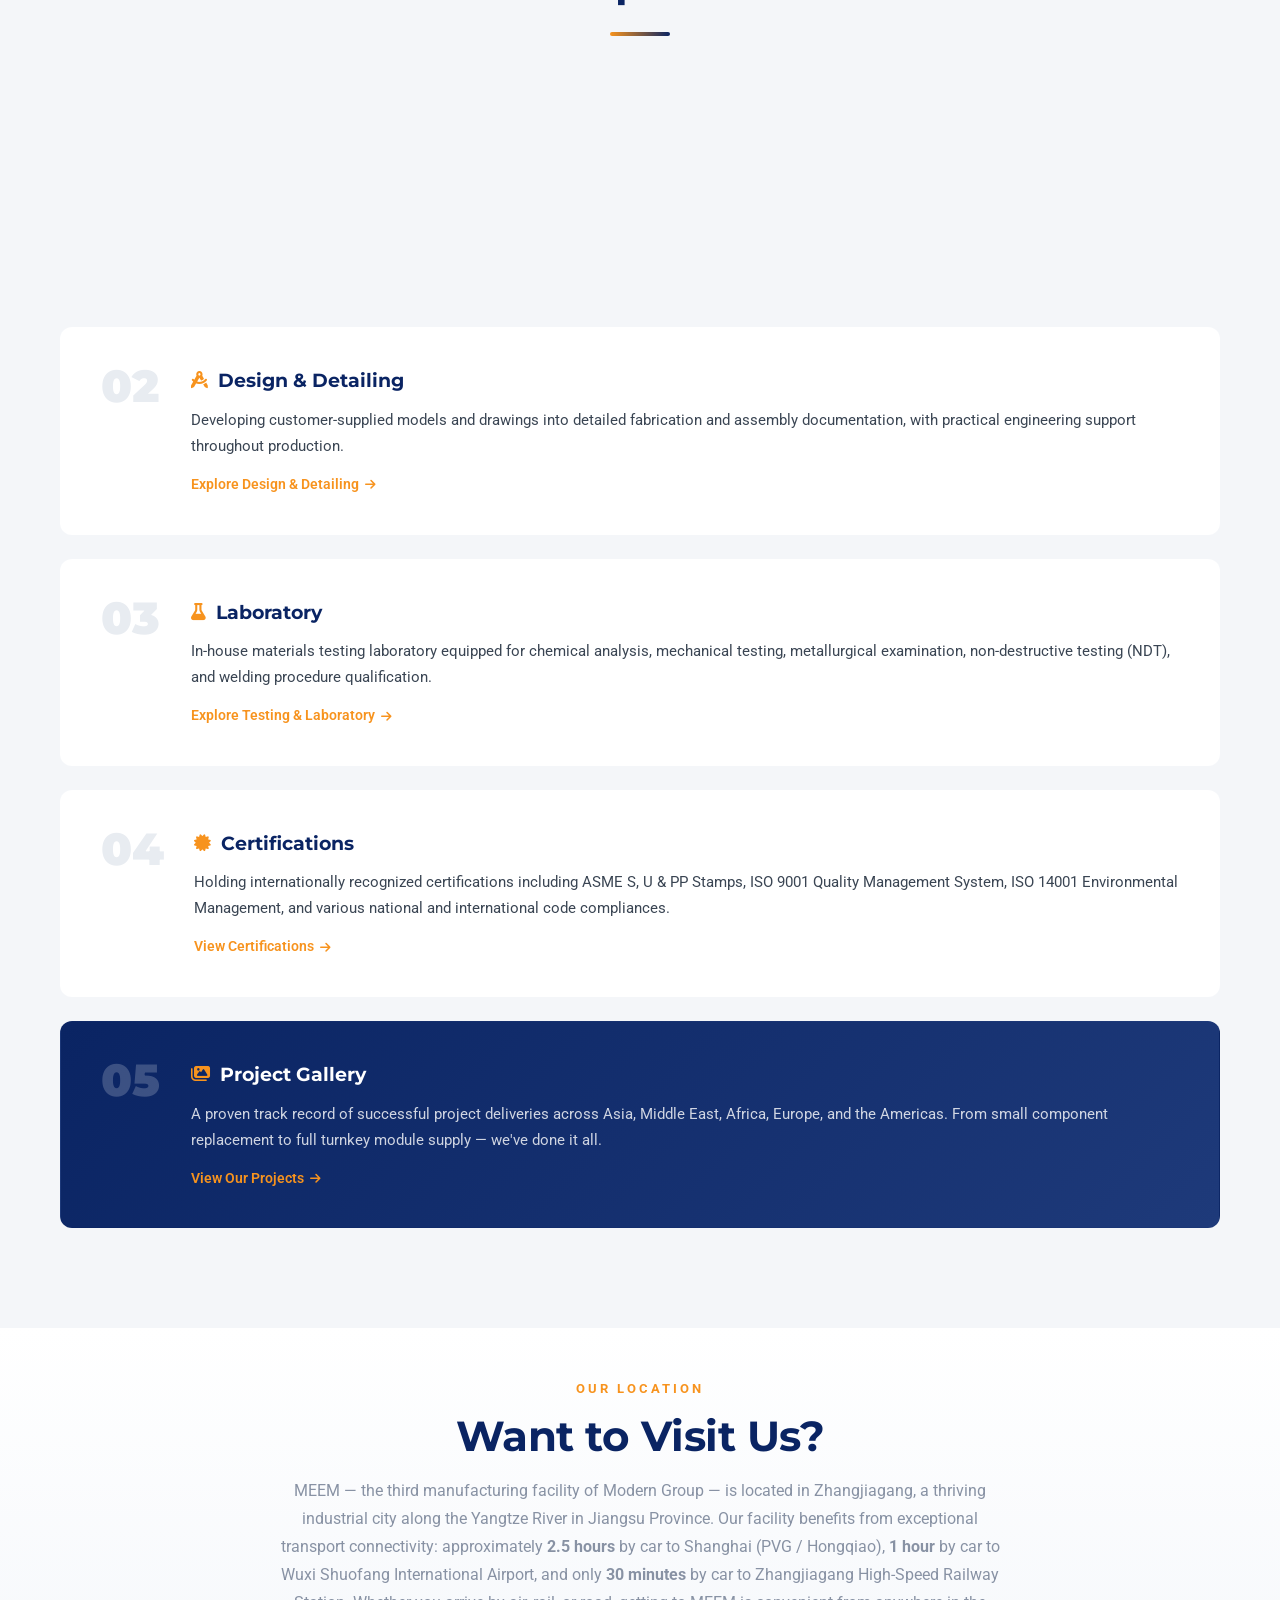
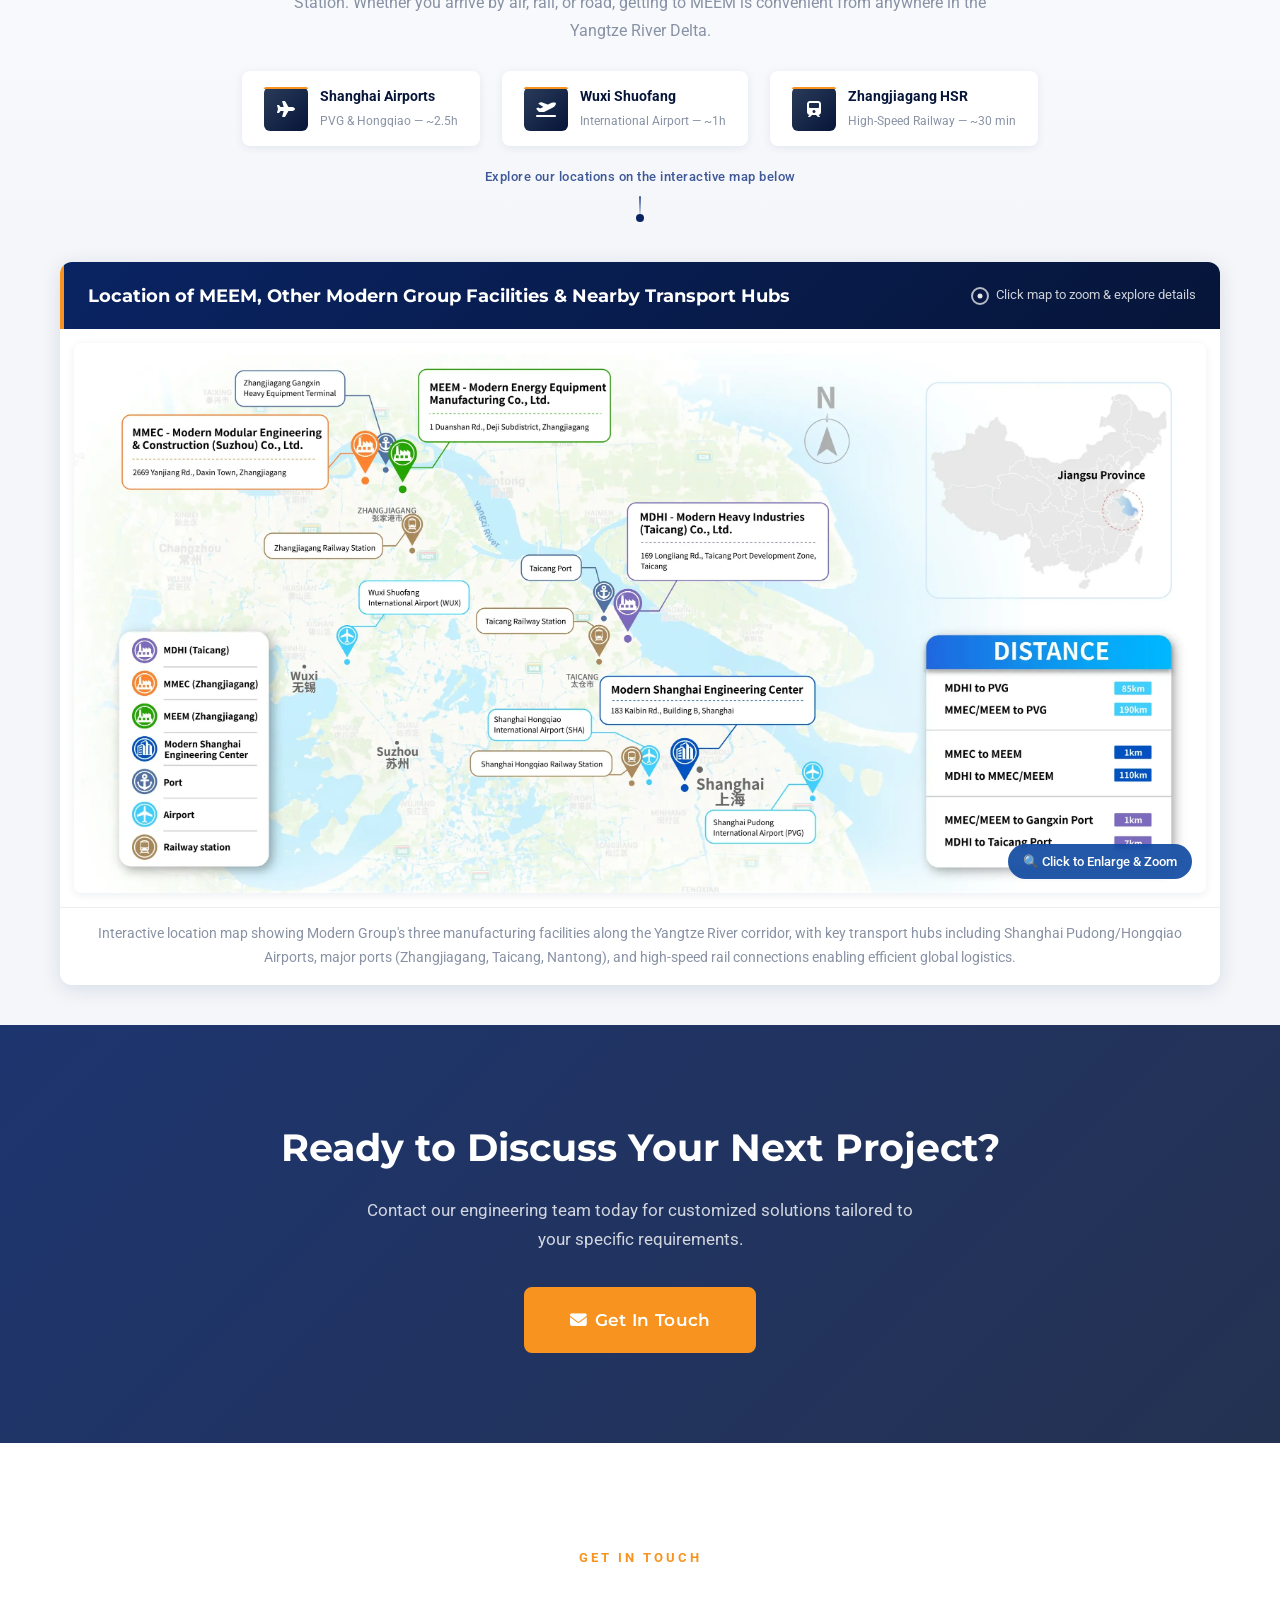
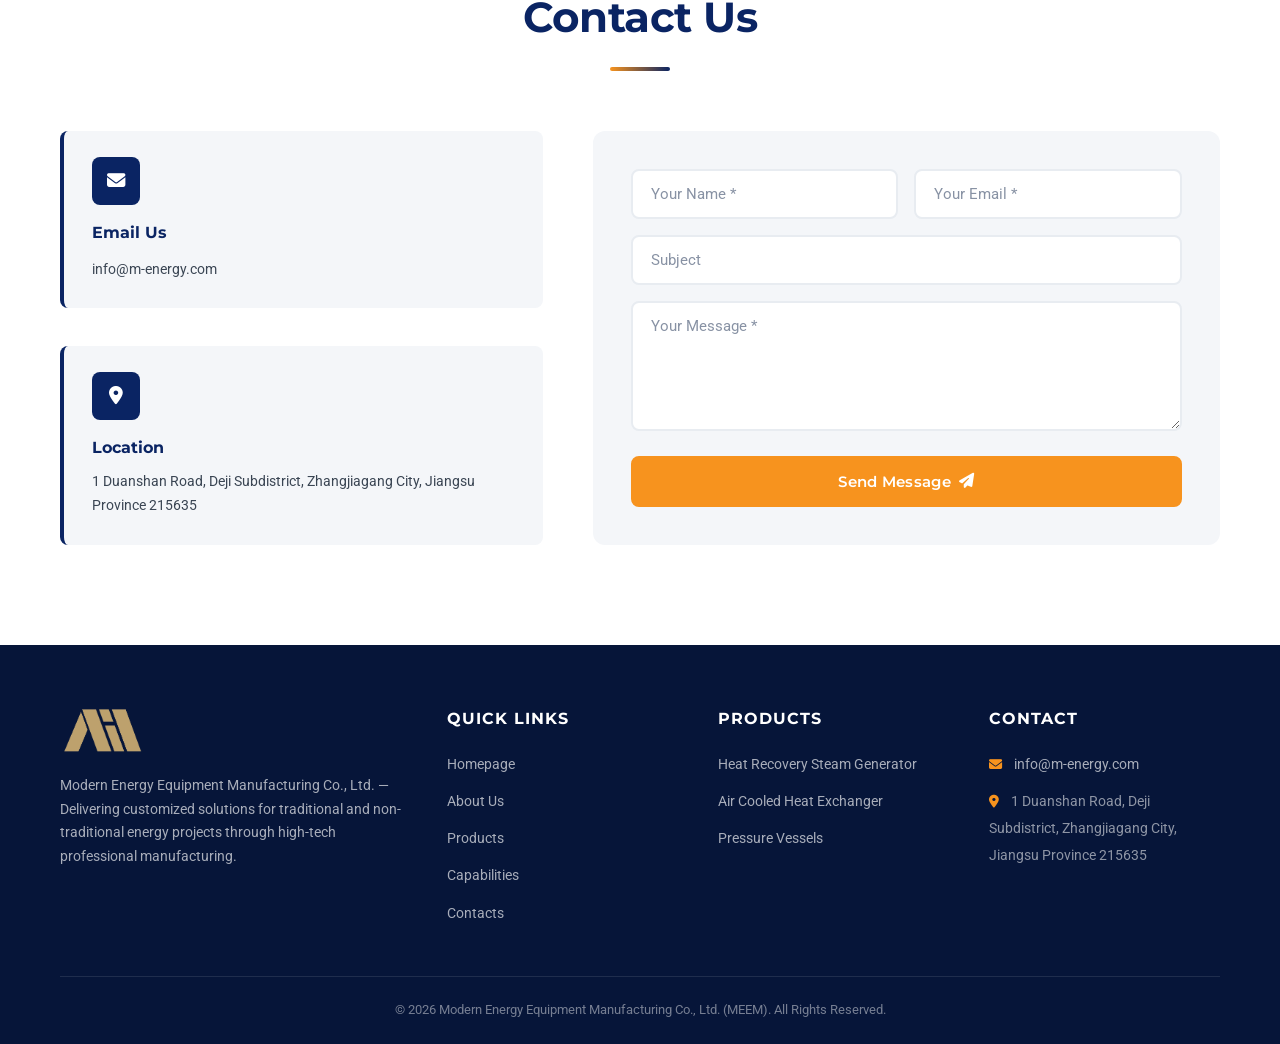
==== commit 3bea5127: "Apply approved Modern Group header sitewide with button before email" ====
--- a/index.html
+++ b/index.html
@@ -28,7 +28,7 @@
     <!-- Favicon -->
     <link rel="icon" type="image/png" href="images/iconlogo.png">
     <link rel="shortcut icon" type="image/png" href="images/iconlogo.png">
-    <link rel="stylesheet" href="css/styles.css">
+    <link rel="stylesheet" href="css/styles.css?v=20261102-group-header">
     <!-- Google Fonts -->
     <link href="https://fonts.googleapis.com/css2?family=Roboto:wght@300;400;500;700;900&family=Montserrat:wght@400;600;700;800&display=swap" rel="stylesheet">
     <!-- Font Awesome for icons -->
@@ -113,13 +113,14 @@
 <body>
 
     <!-- ==================== TOP BAR ==================== -->
-    <div class="top-bar">
+    <div class="top-bar group-affiliation-topbar">
         <div class="container">
             <div class="top-bar-left">
-                <span><i class="fas fa-envelope"></i> info@m-energy.com</span>
+                <span class="group-affiliation-label">A Modern Group Company</span>
             </div>
             <div class="top-bar-right">
-                <a href="#contacts"><i class="fas fa-phone"></i> Contact Us</a>
+                <a class="group-site-button" href="https://modernhig.com/">Modern Group</a>
+                <a class="group-email" href="mailto:info@m-energy.com"><i class="fas fa-envelope" aria-hidden="true"></i> info@m-energy.com</a>
             </div>
         </div>
     </div>
@@ -167,6 +168,7 @@
                         <a href="#capabilities">Capabilities <i class="fas fa-chevron-down"></i></a>
                         <ul class="dropdown-menu">
                             <li><a href="facility.html">Facility &amp; Equipment</a></li>
+                            <li><a href="design.html">Design &amp; Detailing</a></li>
                             <li><a href="laboratory.html">Laboratory</a></li>
                             <li><a href="certifications.html">Certifications</a></li>
                             <li><a href="project-gallery.html">Project Gallery</a></li>
@@ -331,9 +333,18 @@
                     </div>
                 </div>
 
-                <!-- Capability 2: Laboratory -->
+                <!-- Design & Detailing -->
                 <div class="capability-item">
                     <div class="cap-number">02</div>
+                    <div class="cap-content">
+                        <h3><i class="fas fa-drafting-compass"></i> Design &amp; Detailing</h3>
+                        <p>Developing customer-supplied models and drawings into detailed fabrication and assembly documentation, with practical engineering support throughout production.</p>
+                        <a href="design.html" class="cap-link">Explore Design &amp; Detailing <i class="fas fa-arrow-right"></i></a>
+                    </div>
+                </div>
+                <!-- Capability 3: Laboratory -->
+                <div class="capability-item">
+                    <div class="cap-number">03</div>
                     <div class="cap-content">
                         <h3><i class="fas fa-flask"></i> Laboratory</h3>
                         <p>In-house materials testing laboratory equipped for chemical analysis, mechanical testing, metallurgical examination, non-destructive testing (NDT), and welding procedure qualification.</p>
@@ -343,7 +354,7 @@
 
                 <!-- Capability 3: Certifications -->
                 <div class="capability-item">
-                    <div class="cap-number">03</div>
+                    <div class="cap-number">04</div>
                     <div class="cap-content">
                         <h3><i class="fas fa-certificate"></i> Certifications</h3>
                         <p>Holding internationally recognized certifications including ASME S, U &amp; PP Stamps, ISO 9001 Quality Management System, ISO 14001 Environmental Management, and various national and international code compliances.</p>
@@ -351,9 +362,9 @@
                     </div>
                 </div>
 
-                <!-- Capability 4: Project Gallery -->
+                <!-- Capability 5: Project Gallery -->
                 <div class="capability-item gallery-highlight">
-                    <div class="cap-number">04</div>
+                    <div class="cap-number">05</div>
                     <div class="cap-content">
                         <h3><i class="fas fa-images"></i> Project Gallery</h3>
                         <p>A proven track record of successful project deliveries across Asia, Middle East, Africa, Europe, and the Americas. From small component replacement to full turnkey module supply — we've done it all.</p>
@@ -582,6 +593,6 @@
     </button>
 
     <!-- JavaScript -->
-    <script src="script.js"></script>
+    <script src="script.js?v=20261102-group-header"></script>
 </body>
 </html>
--- a/css/styles.css
+++ b/css/styles.css
@@ -1861,3 +1861,23 @@
         font-size: 2.2rem;
     }
 }
+
+/* ---------- Modern Group affiliation header ---------- */
+.top-bar.group-affiliation-topbar { padding:10px 0; font-size:13px; line-height:1.5; }
+.group-affiliation-topbar .container { gap:16px; }
+.group-affiliation-topbar .top-bar-left { display:flex; align-items:center; }
+.group-affiliation-topbar .group-affiliation-label { font-size:13px; white-space:nowrap; }
+.group-affiliation-topbar .top-bar-right { display:flex; align-items:center; gap:16px; }
+.group-affiliation-topbar .group-email { color:rgba(255,255,255,0.9); white-space:nowrap; }
+.group-affiliation-topbar .group-email:hover { color:#fff; }
+.group-affiliation-topbar .group-site-button { display:inline-block; padding:5px 11px; border-radius:3px; background:#dcecf5; color:#04466c; font-size:12px; font-weight:600; line-height:1.5; white-space:nowrap; }
+.group-affiliation-topbar .group-site-button:hover,
+.group-affiliation-topbar .group-site-button:focus-visible { background:#c8e4f2; color:#04466c; }
+.group-affiliation-topbar a:focus-visible { outline:2px solid #fff; outline-offset:3px; }
+@media (min-width:769px) {
+    /* Match MMEC's 48px top bar: 10px padding + 28px button + 10px padding. */
+    .top-bar.group-affiliation-topbar { height:48px; }
+    .main-header { top:48px; }
+    .main-header.scrolled { top:0; }
+    .hero { margin-top:48px; }
+}
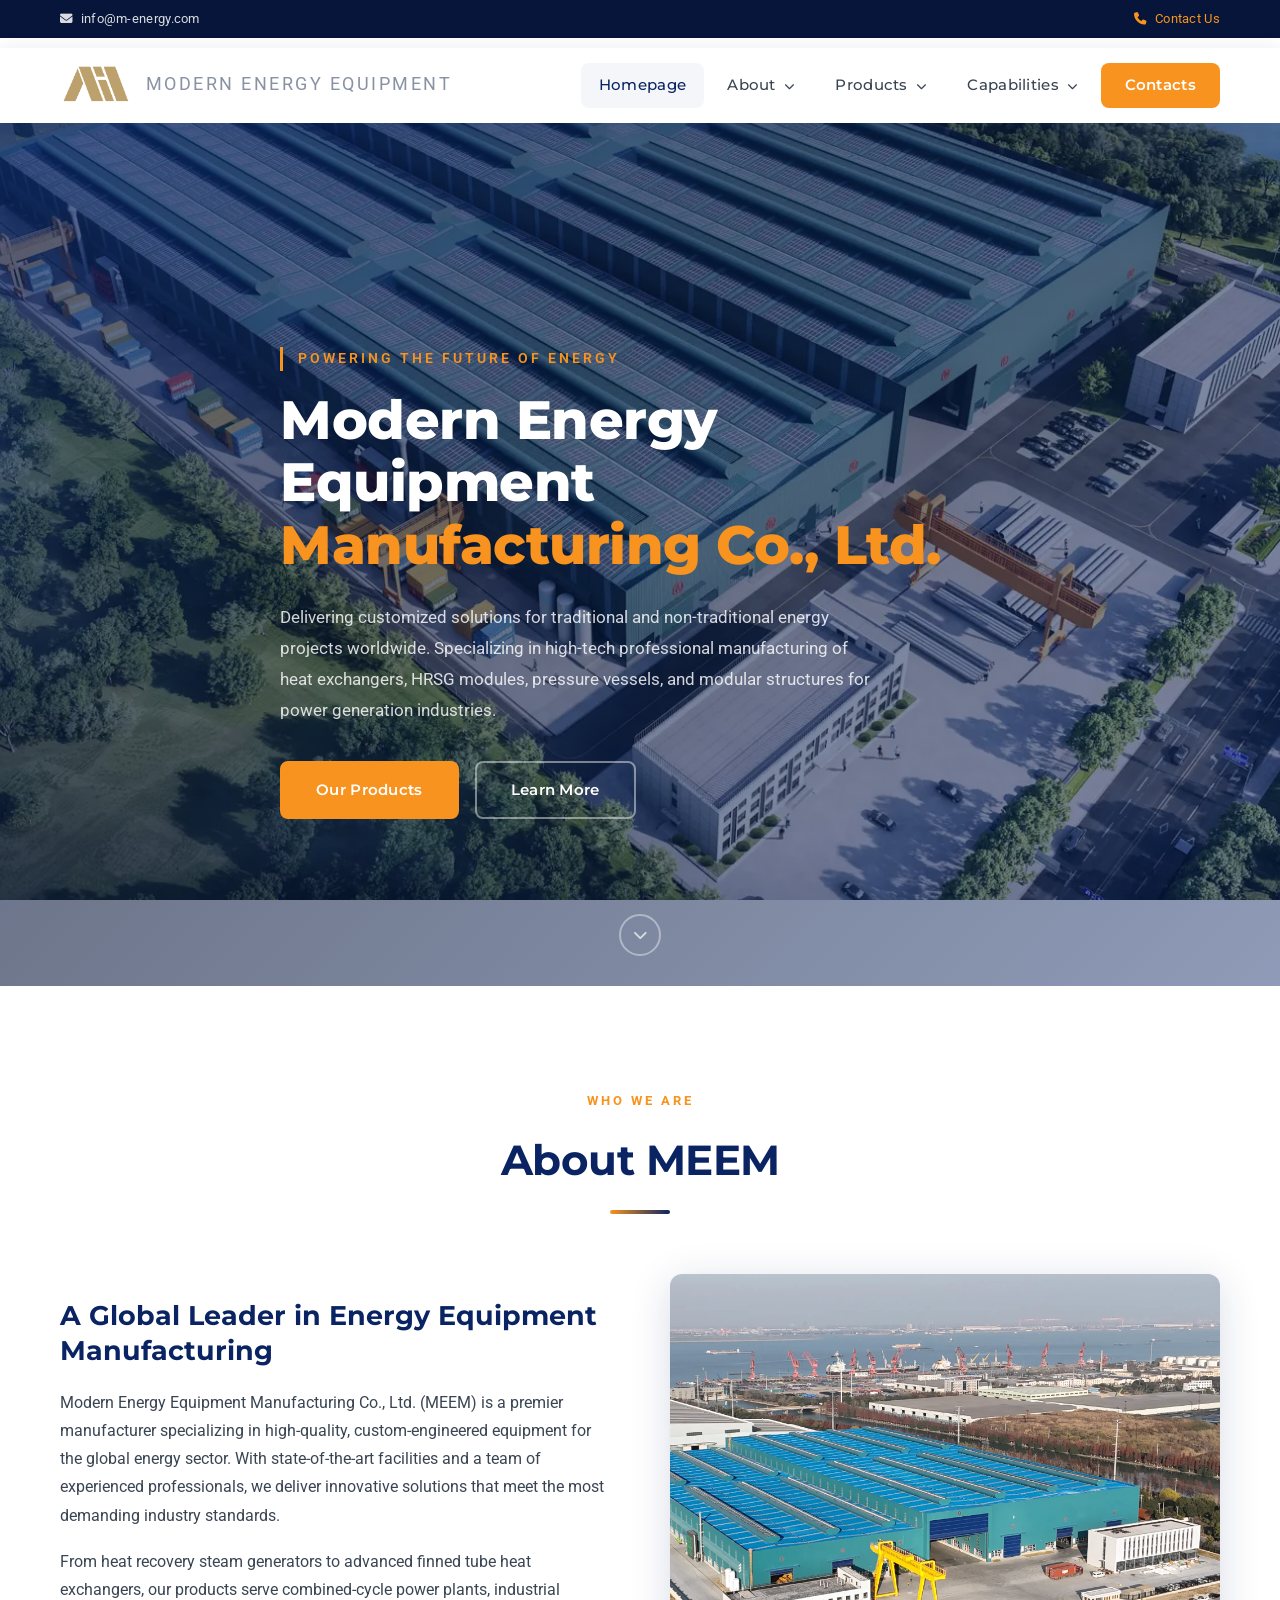
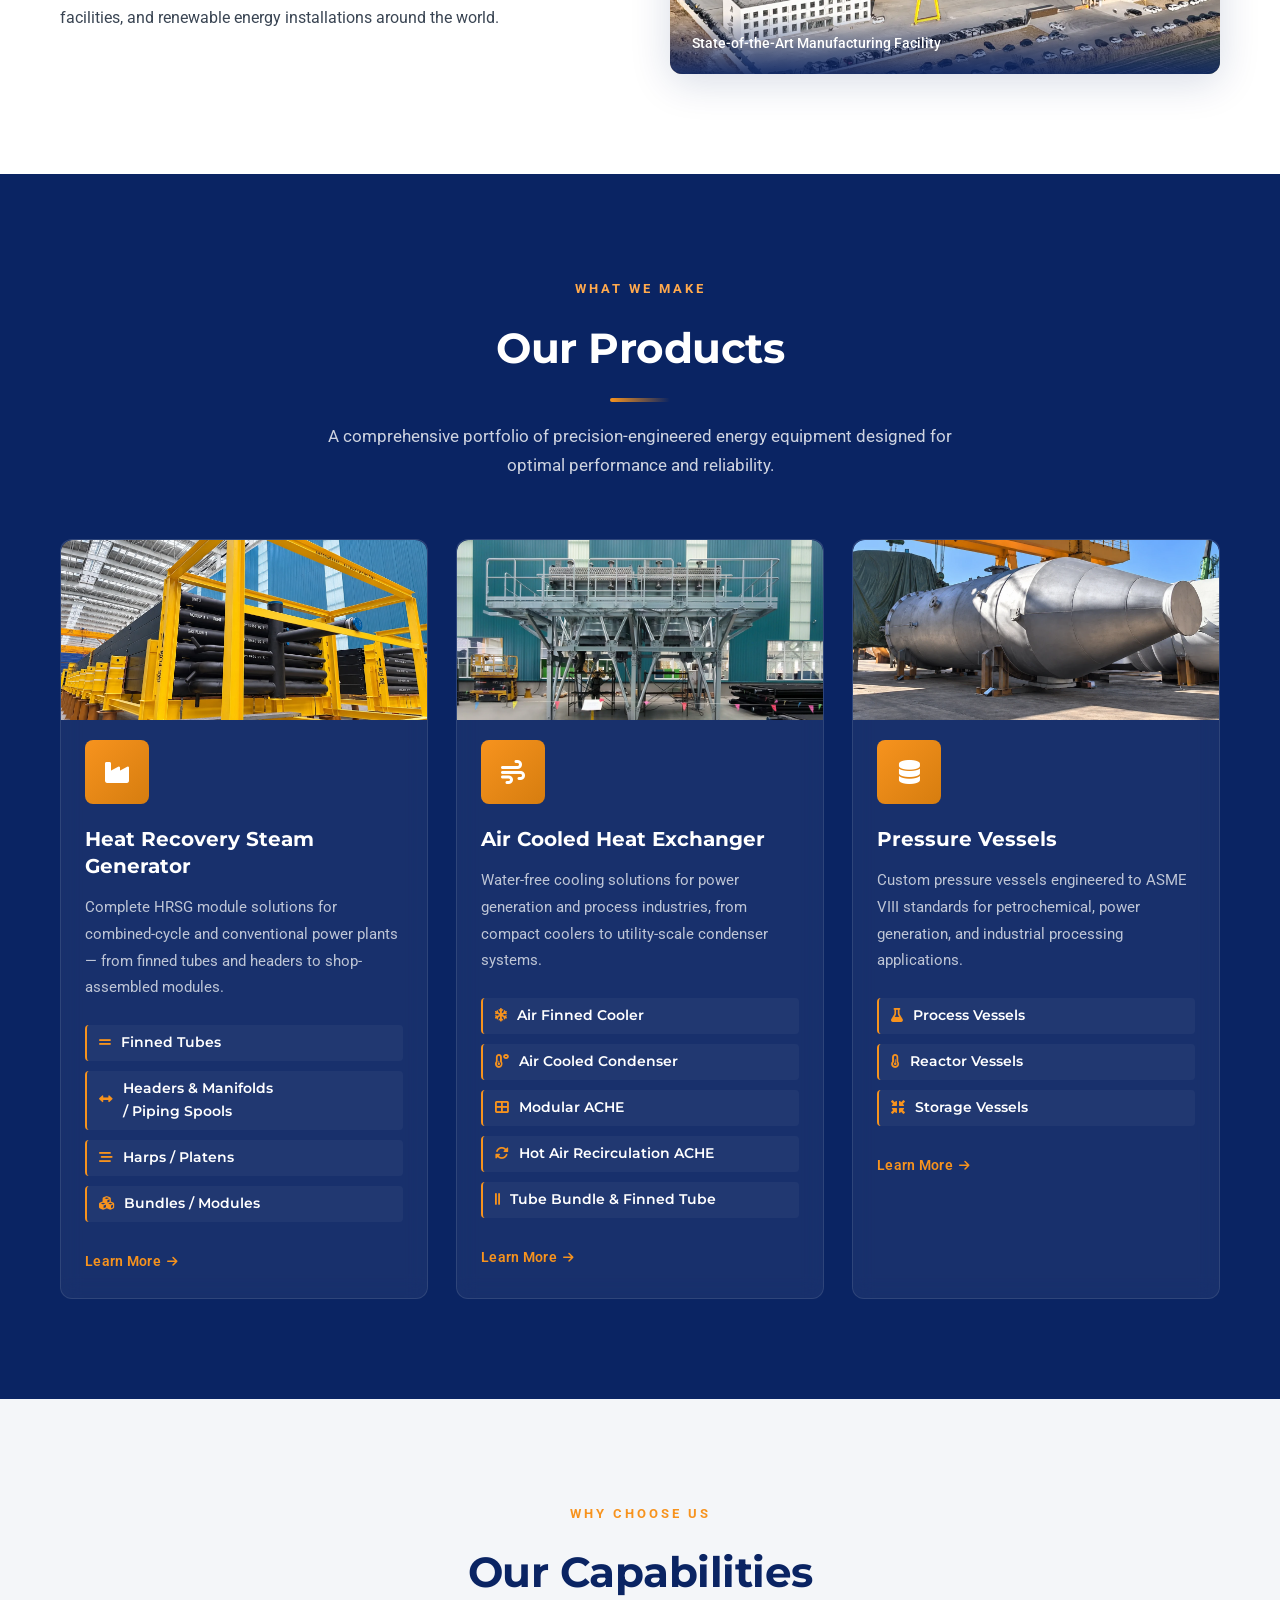
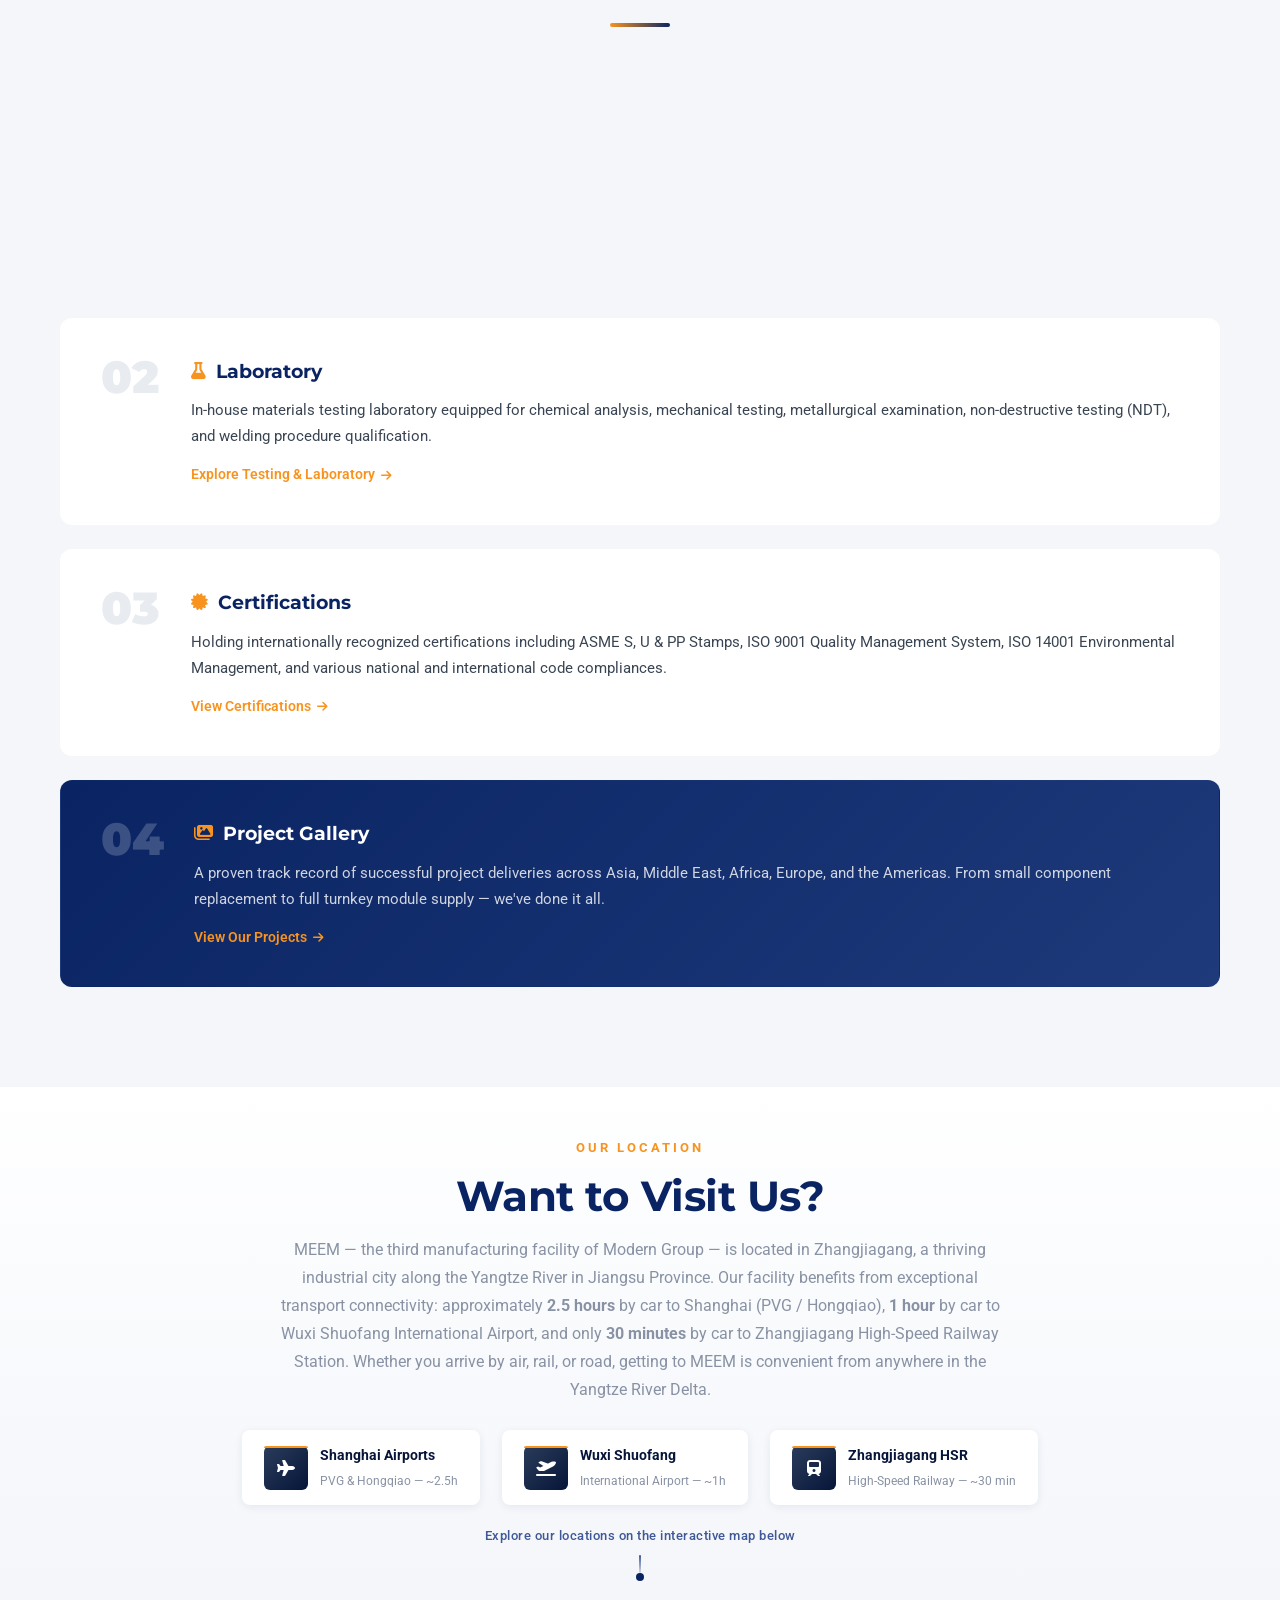
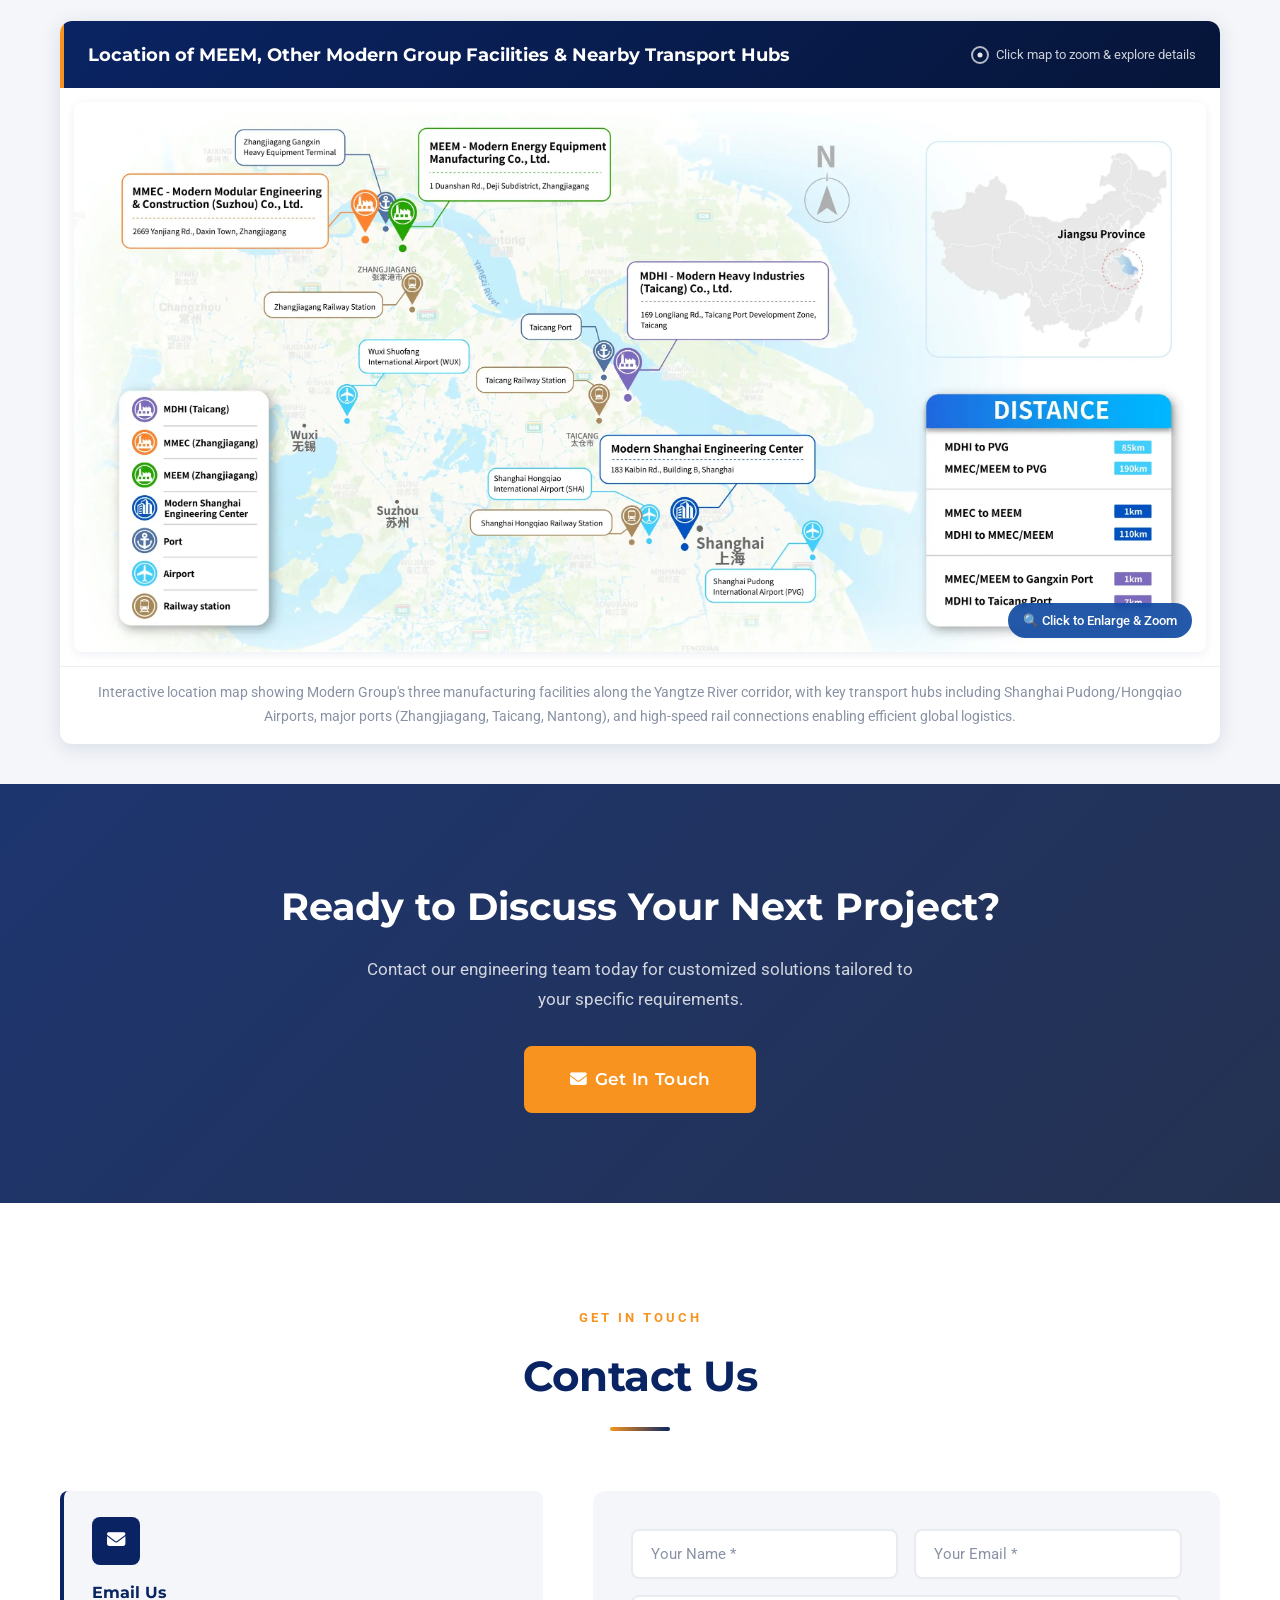
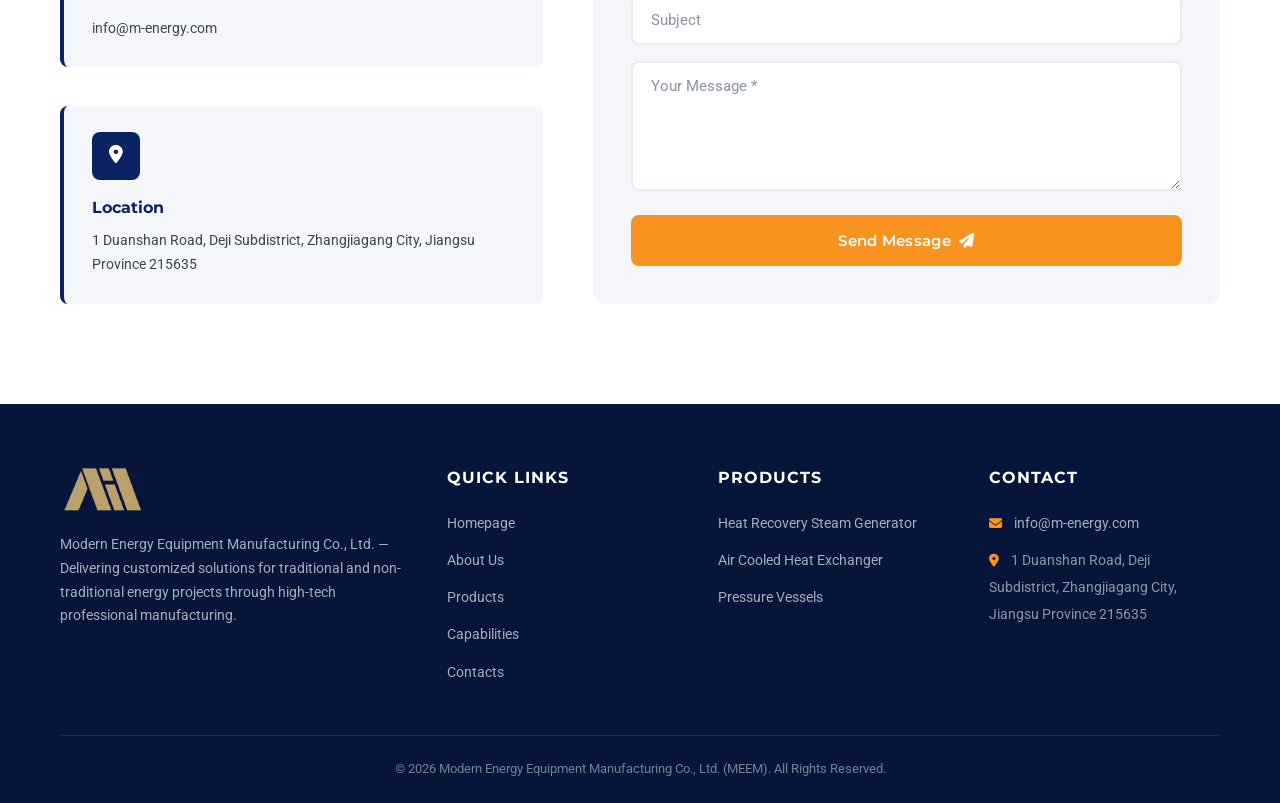
==== commit 45947097: "Remove Design page and all site navigation links (#7)" ====
--- a/index.html
+++ b/index.html
@@ -28,7 +28,7 @@
     <!-- Favicon -->
     <link rel="icon" type="image/png" href="images/iconlogo.png">
     <link rel="shortcut icon" type="image/png" href="images/iconlogo.png">
-    <link rel="stylesheet" href="css/styles.css?v=20261102-group-header">
+    <link rel="stylesheet" href="css/styles.css">
     <!-- Google Fonts -->
     <link href="https://fonts.googleapis.com/css2?family=Roboto:wght@300;400;500;700;900&family=Montserrat:wght@400;600;700;800&display=swap" rel="stylesheet">
     <!-- Font Awesome for icons -->
@@ -113,14 +113,13 @@
 <body>
 
     <!-- ==================== TOP BAR ==================== -->
-    <div class="top-bar group-affiliation-topbar">
+    <div class="top-bar">
         <div class="container">
             <div class="top-bar-left">
-                <span class="group-affiliation-label">A Modern Group Company</span>
+                <span><i class="fas fa-envelope"></i> info@m-energy.com</span>
             </div>
             <div class="top-bar-right">
-                <a class="group-site-button" href="https://modernhig.com/">Modern Group</a>
-                <a class="group-email" href="mailto:info@m-energy.com"><i class="fas fa-envelope" aria-hidden="true"></i> info@m-energy.com</a>
+                <a href="#contacts"><i class="fas fa-phone"></i> Contact Us</a>
             </div>
         </div>
     </div>
@@ -168,7 +167,6 @@
                         <a href="#capabilities">Capabilities <i class="fas fa-chevron-down"></i></a>
                         <ul class="dropdown-menu">
                             <li><a href="facility.html">Facility &amp; Equipment</a></li>
-                            <li><a href="design.html">Design &amp; Detailing</a></li>
                             <li><a href="laboratory.html">Laboratory</a></li>
                             <li><a href="certifications.html">Certifications</a></li>
                             <li><a href="project-gallery.html">Project Gallery</a></li>
@@ -333,18 +331,9 @@
                     </div>
                 </div>
 
-                <!-- Design & Detailing -->
+                <!-- Capability 2: Laboratory -->
                 <div class="capability-item">
                     <div class="cap-number">02</div>
-                    <div class="cap-content">
-                        <h3><i class="fas fa-drafting-compass"></i> Design &amp; Detailing</h3>
-                        <p>Developing customer-supplied models and drawings into detailed fabrication and assembly documentation, with practical engineering support throughout production.</p>
-                        <a href="design.html" class="cap-link">Explore Design &amp; Detailing <i class="fas fa-arrow-right"></i></a>
-                    </div>
-                </div>
-                <!-- Capability 3: Laboratory -->
-                <div class="capability-item">
-                    <div class="cap-number">03</div>
                     <div class="cap-content">
                         <h3><i class="fas fa-flask"></i> Laboratory</h3>
                         <p>In-house materials testing laboratory equipped for chemical analysis, mechanical testing, metallurgical examination, non-destructive testing (NDT), and welding procedure qualification.</p>
@@ -354,7 +343,7 @@
 
                 <!-- Capability 3: Certifications -->
                 <div class="capability-item">
-                    <div class="cap-number">04</div>
+                    <div class="cap-number">03</div>
                     <div class="cap-content">
                         <h3><i class="fas fa-certificate"></i> Certifications</h3>
                         <p>Holding internationally recognized certifications including ASME S, U &amp; PP Stamps, ISO 9001 Quality Management System, ISO 14001 Environmental Management, and various national and international code compliances.</p>
@@ -362,9 +351,9 @@
                     </div>
                 </div>
 
-                <!-- Capability 5: Project Gallery -->
+                <!-- Capability 4: Project Gallery -->
                 <div class="capability-item gallery-highlight">
-                    <div class="cap-number">05</div>
+                    <div class="cap-number">04</div>
                     <div class="cap-content">
                         <h3><i class="fas fa-images"></i> Project Gallery</h3>
                         <p>A proven track record of successful project deliveries across Asia, Middle East, Africa, Europe, and the Americas. From small component replacement to full turnkey module supply — we've done it all.</p>
@@ -593,6 +582,6 @@
     </button>
 
     <!-- JavaScript -->
-    <script src="script.js?v=20261102-group-header"></script>
+    <script src="script.js"></script>
 </body>
 </html>
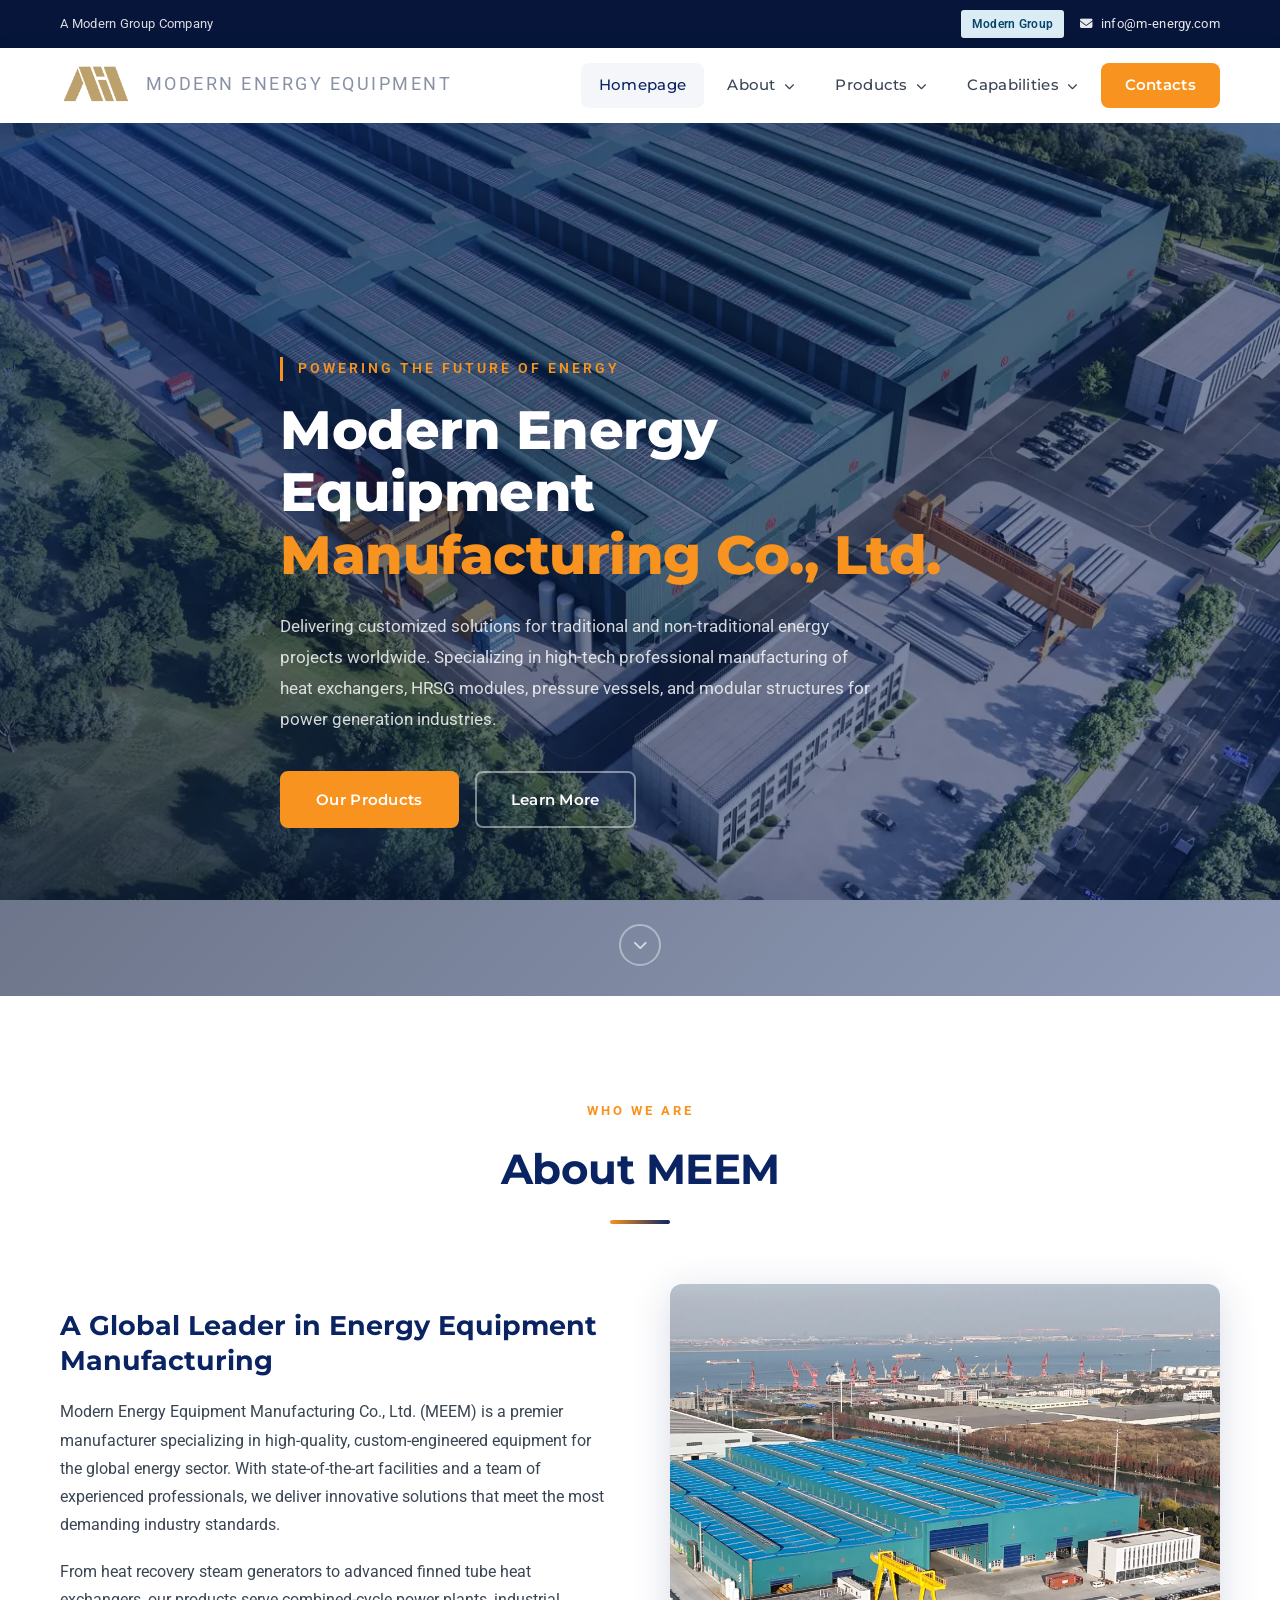
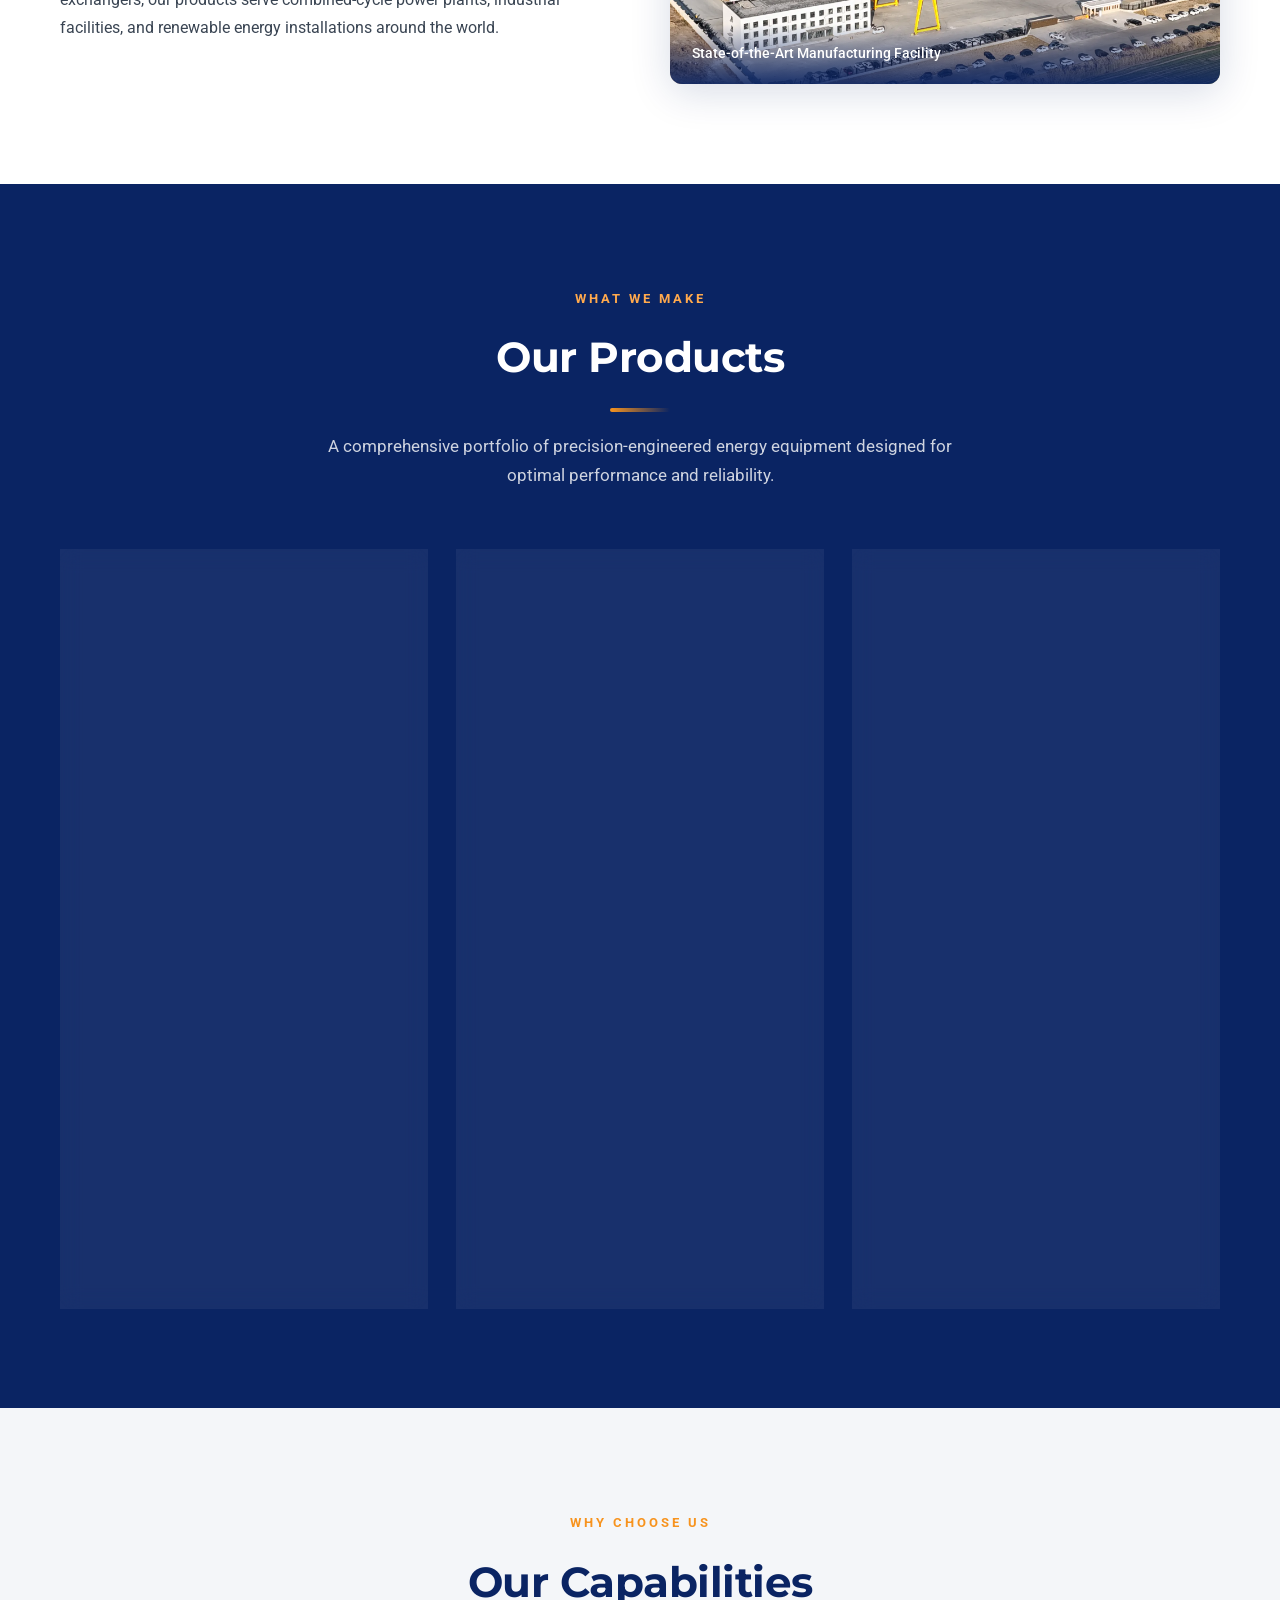
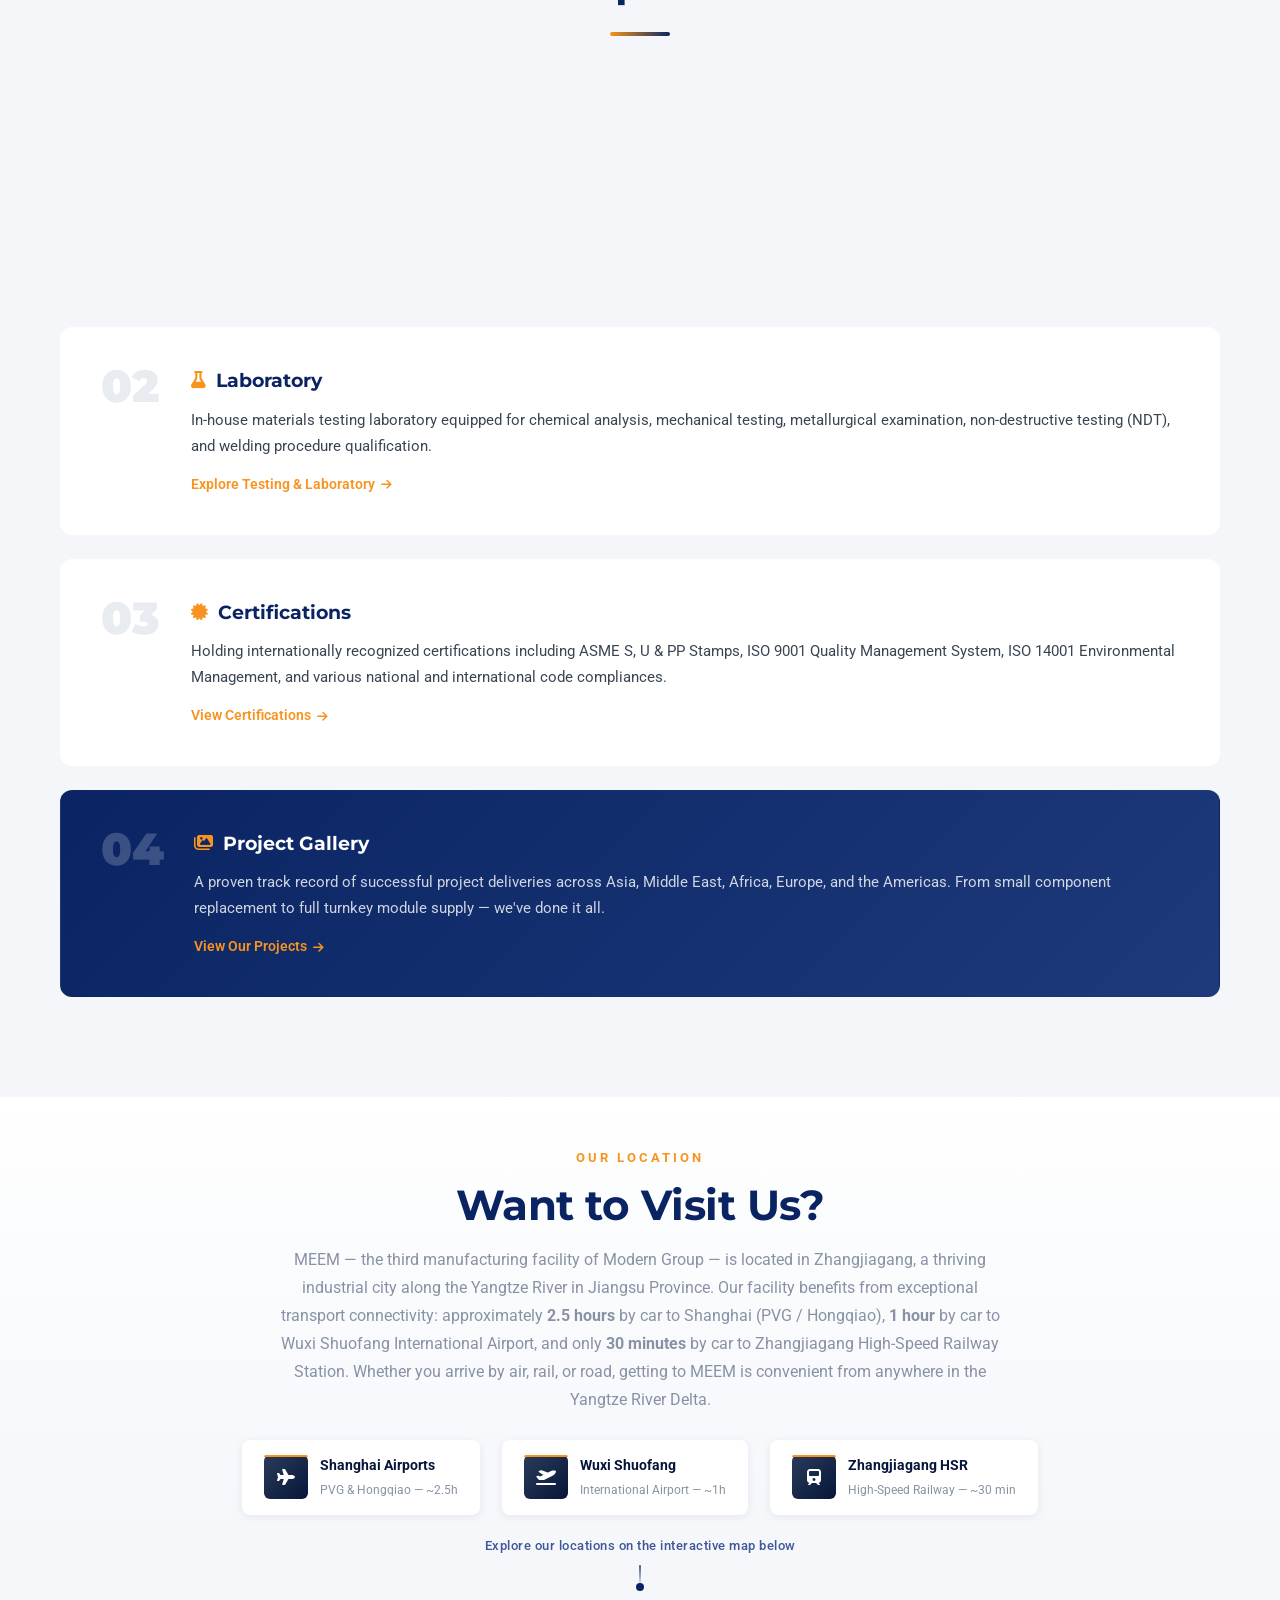
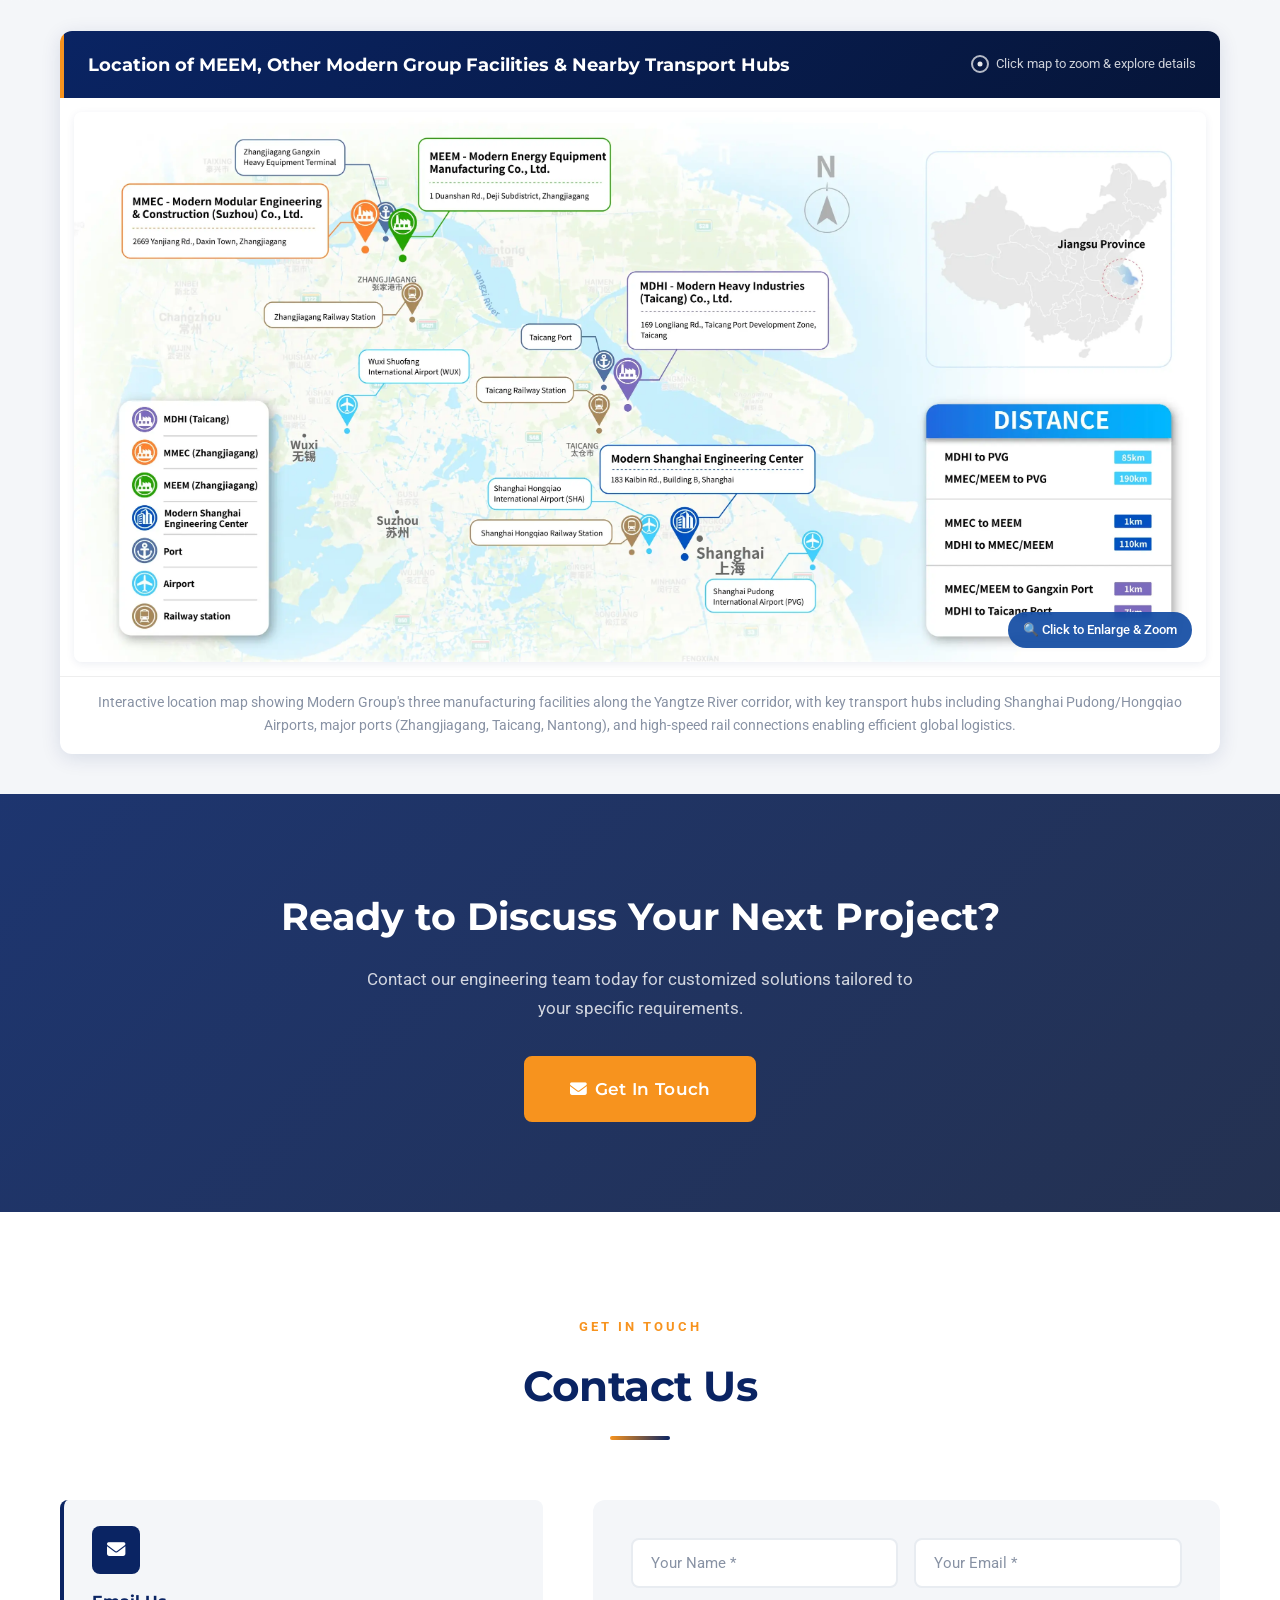
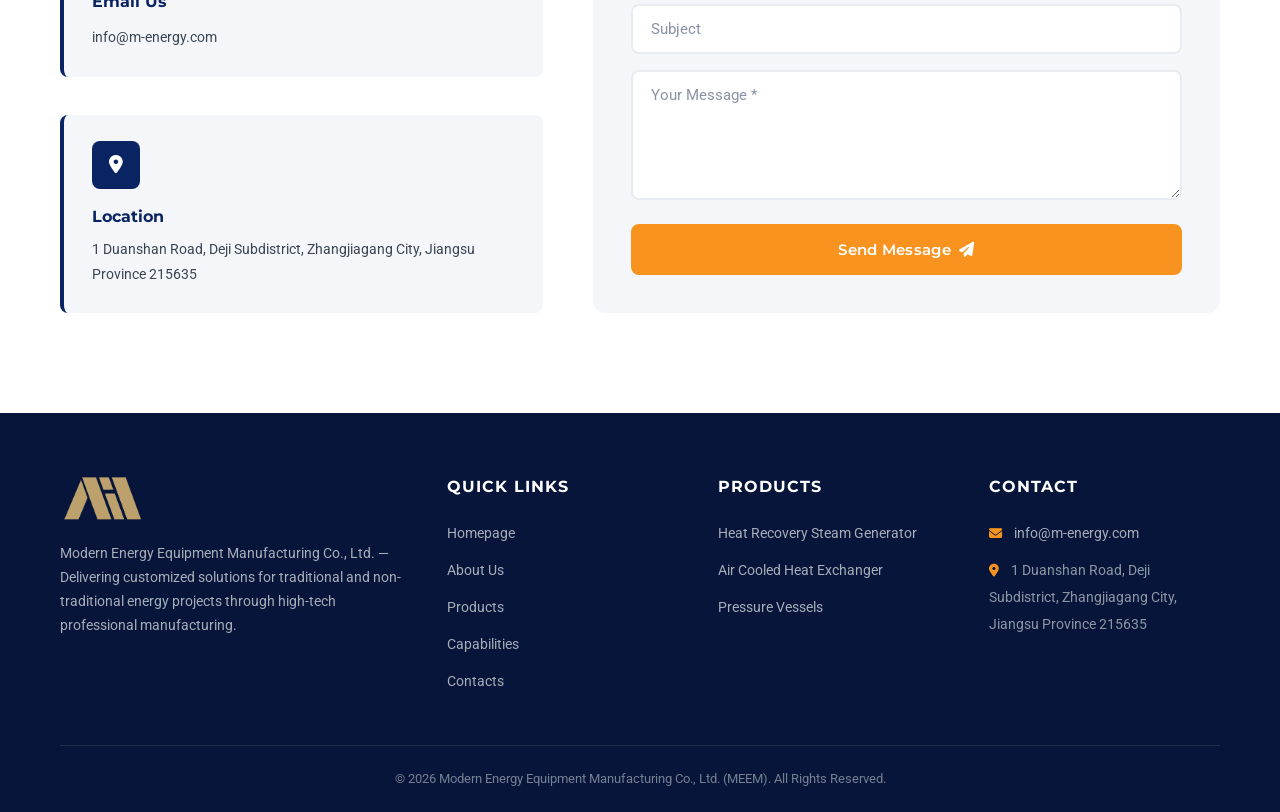
==== commit 6f9601ac: "Apply Modern Group header across the MEEM website (#6) * Preview Modern Group affiliation header on " ====
--- a/index.html
+++ b/index.html
@@ -28,7 +28,7 @@
     <!-- Favicon -->
     <link rel="icon" type="image/png" href="images/iconlogo.png">
     <link rel="shortcut icon" type="image/png" href="images/iconlogo.png">
-    <link rel="stylesheet" href="css/styles.css">
+    <link rel="stylesheet" href="css/styles.css?v=20261102-group-header">
     <!-- Google Fonts -->
     <link href="https://fonts.googleapis.com/css2?family=Roboto:wght@300;400;500;700;900&family=Montserrat:wght@400;600;700;800&display=swap" rel="stylesheet">
     <!-- Font Awesome for icons -->
@@ -113,13 +113,14 @@
 <body>
 
     <!-- ==================== TOP BAR ==================== -->
-    <div class="top-bar">
+    <div class="top-bar group-affiliation-topbar">
         <div class="container">
             <div class="top-bar-left">
-                <span><i class="fas fa-envelope"></i> info@m-energy.com</span>
+                <span class="group-affiliation-label">A Modern Group Company</span>
             </div>
             <div class="top-bar-right">
-                <a href="#contacts"><i class="fas fa-phone"></i> Contact Us</a>
+                <a class="group-site-button" href="https://modernhig.com/">Modern Group</a>
+                <a class="group-email" href="mailto:info@m-energy.com"><i class="fas fa-envelope" aria-hidden="true"></i> info@m-energy.com</a>
             </div>
         </div>
     </div>
@@ -582,6 +583,6 @@
     </button>
 
     <!-- JavaScript -->
-    <script src="script.js"></script>
+    <script src="script.js?v=20261102-group-header"></script>
 </body>
 </html>
